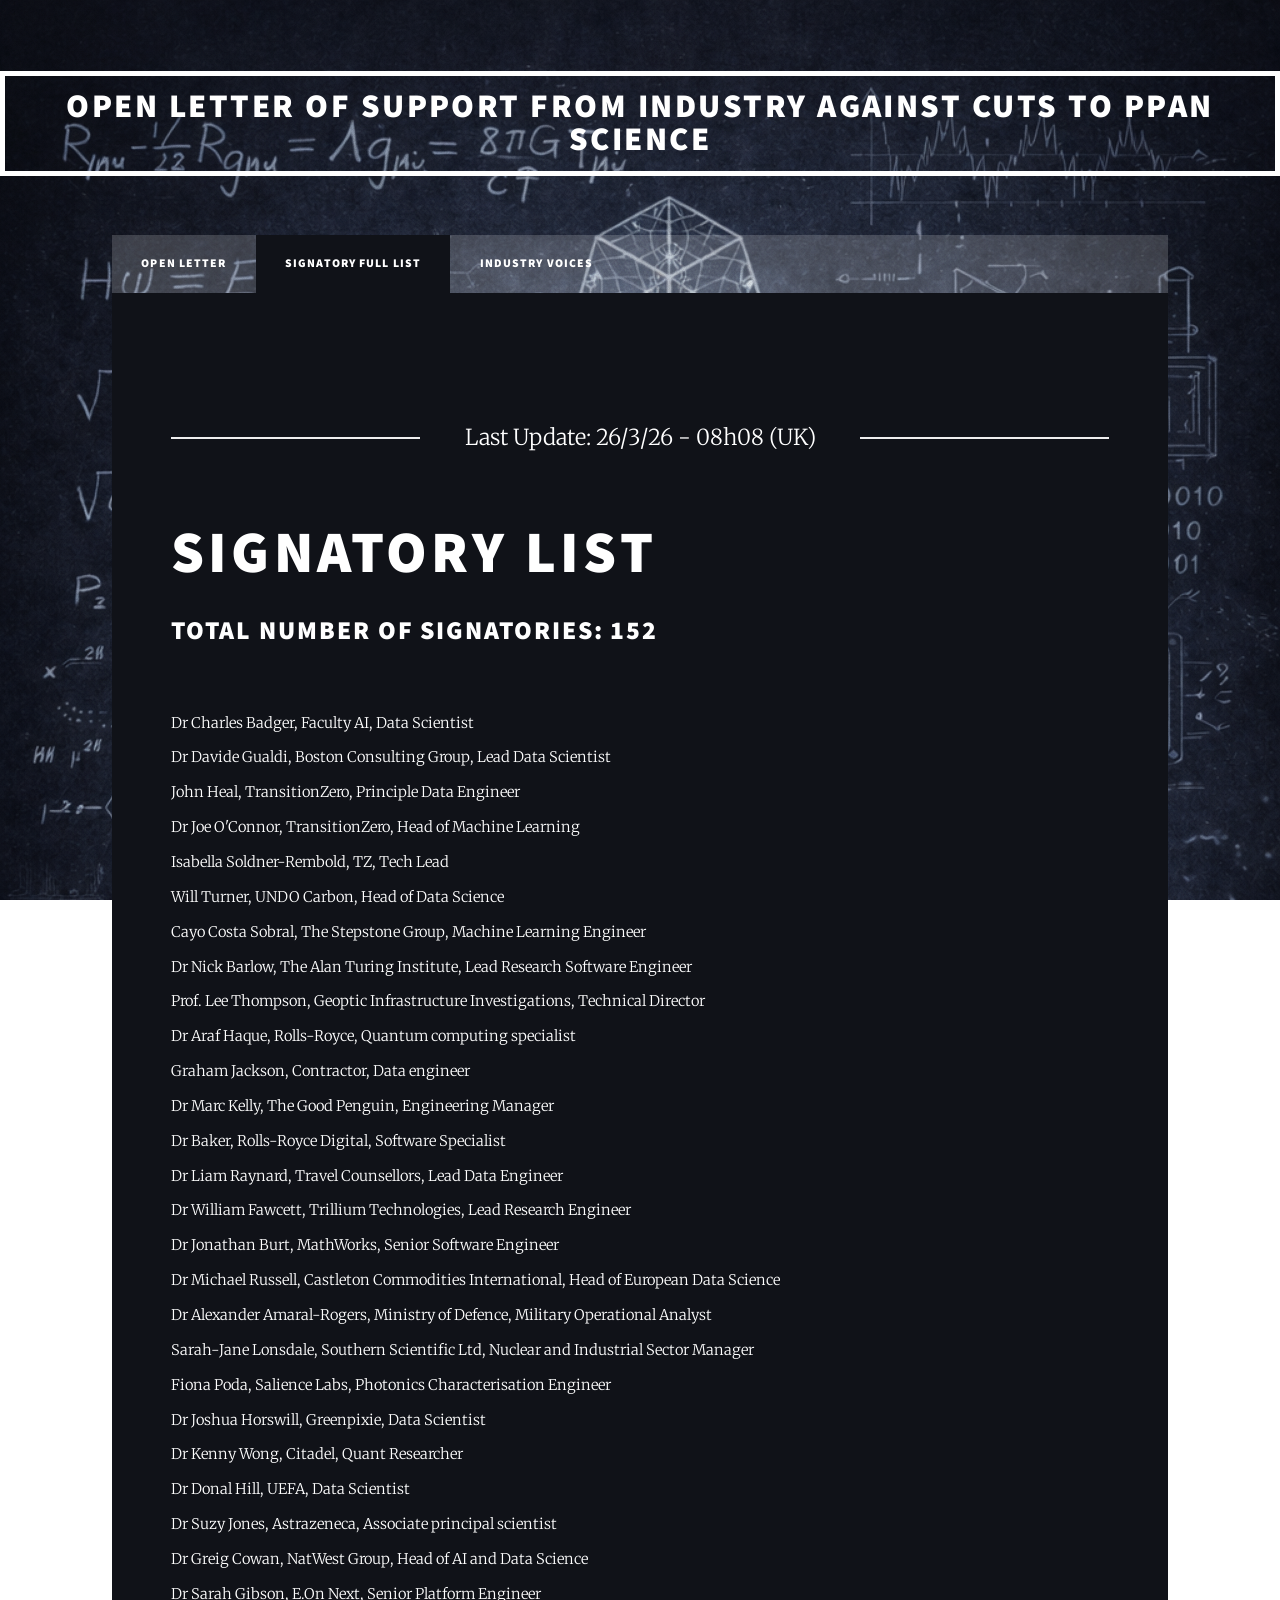
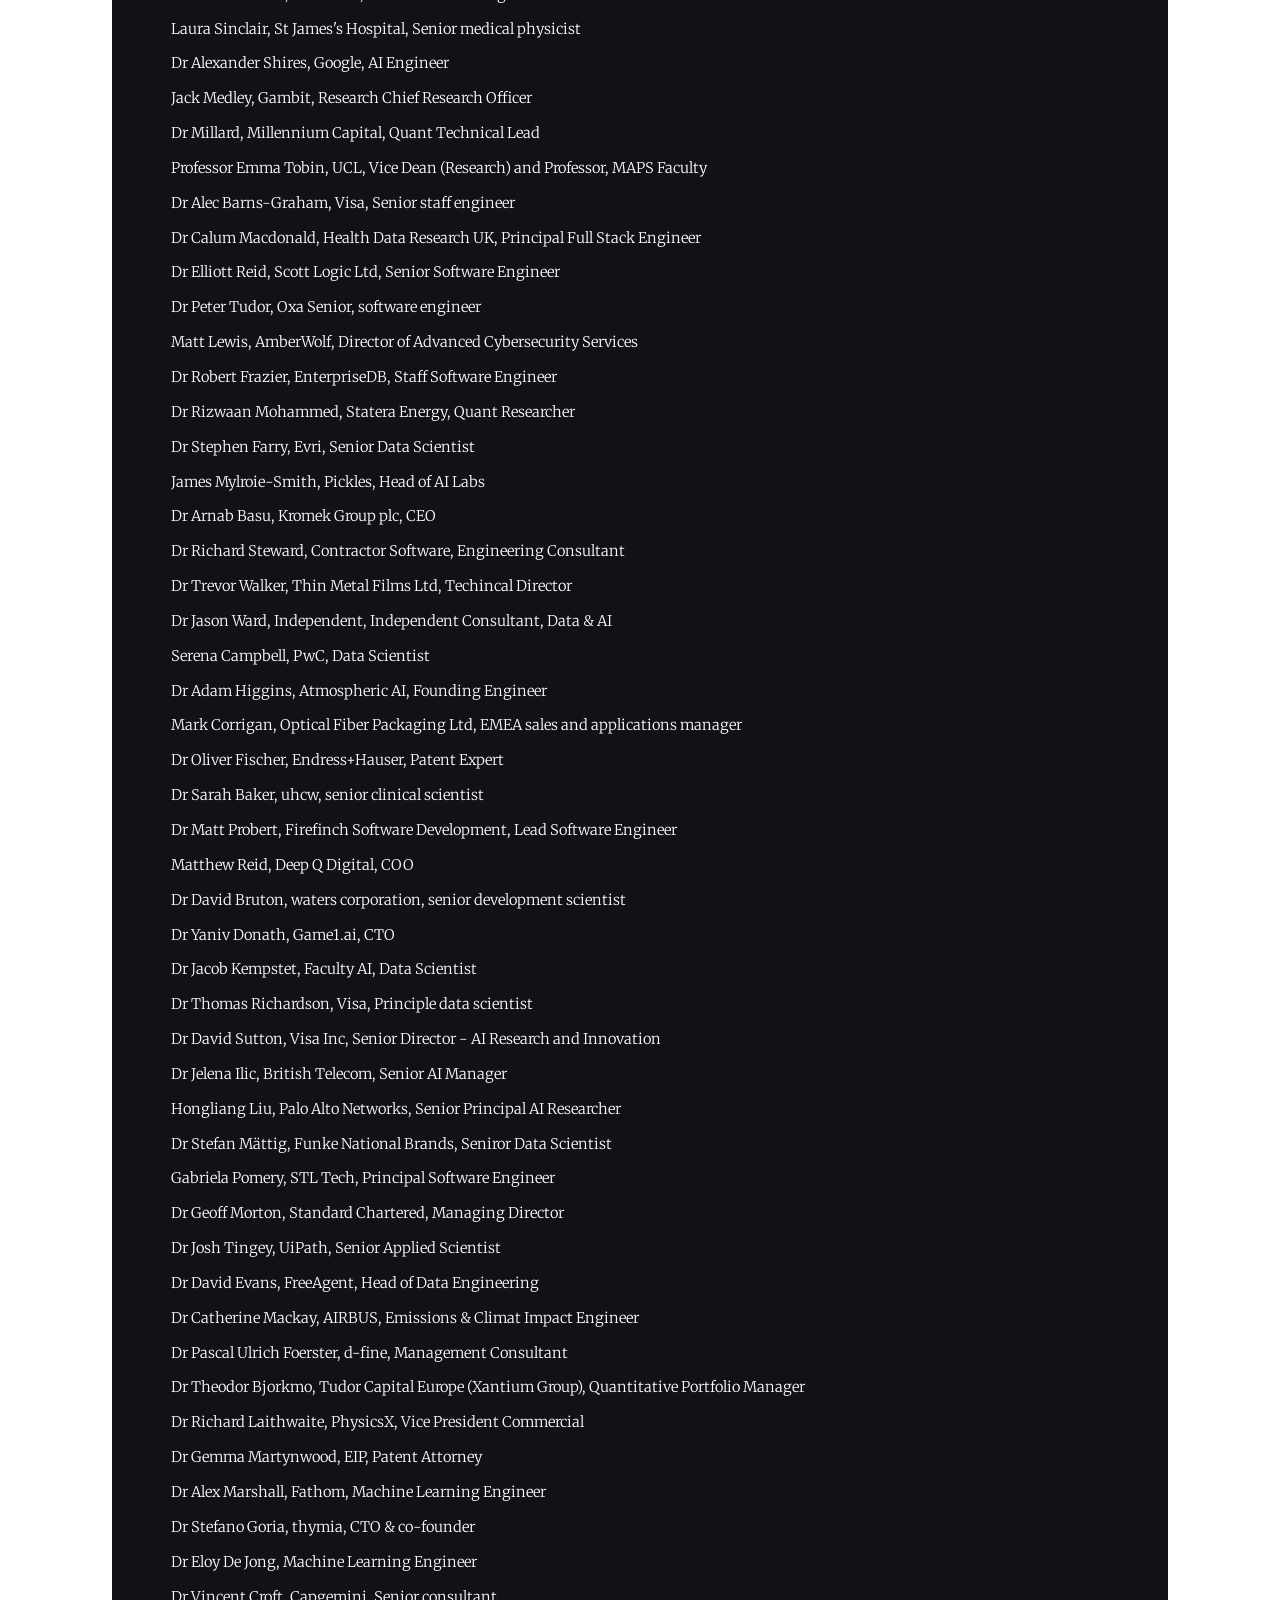
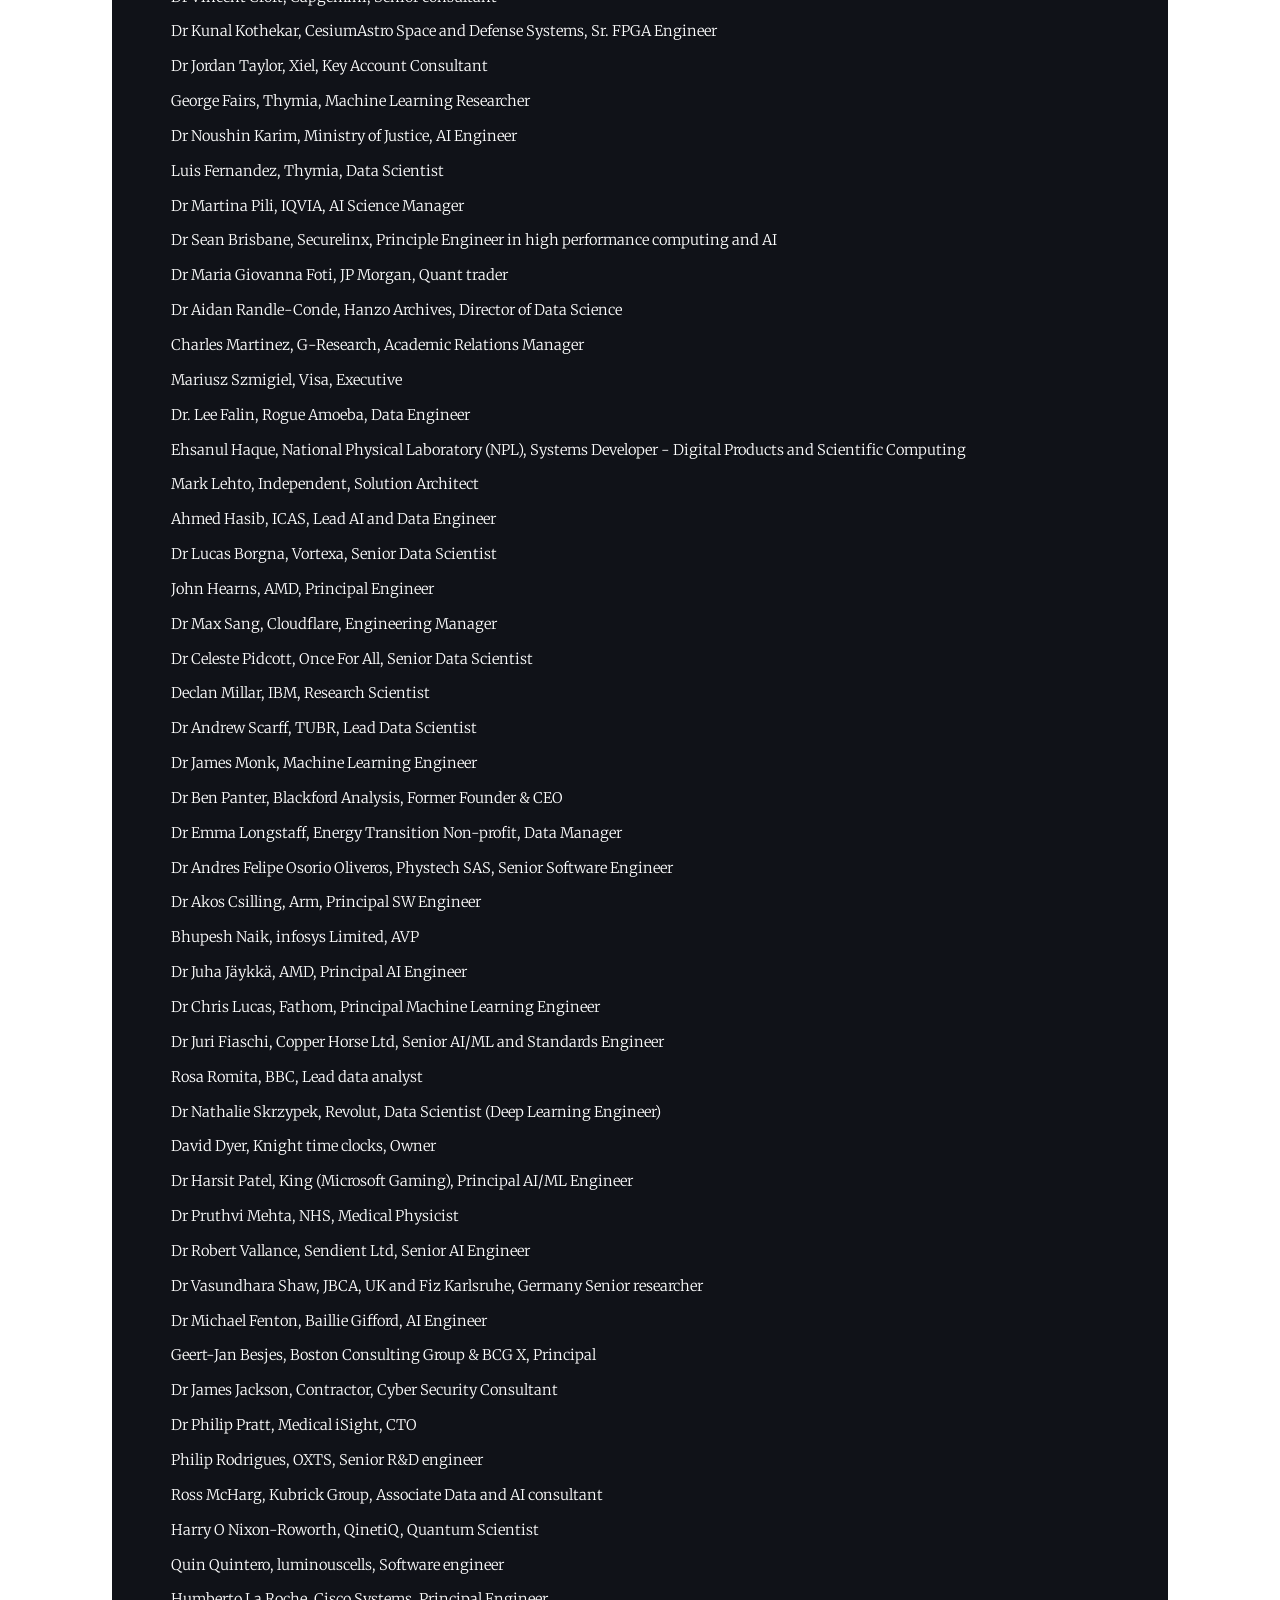
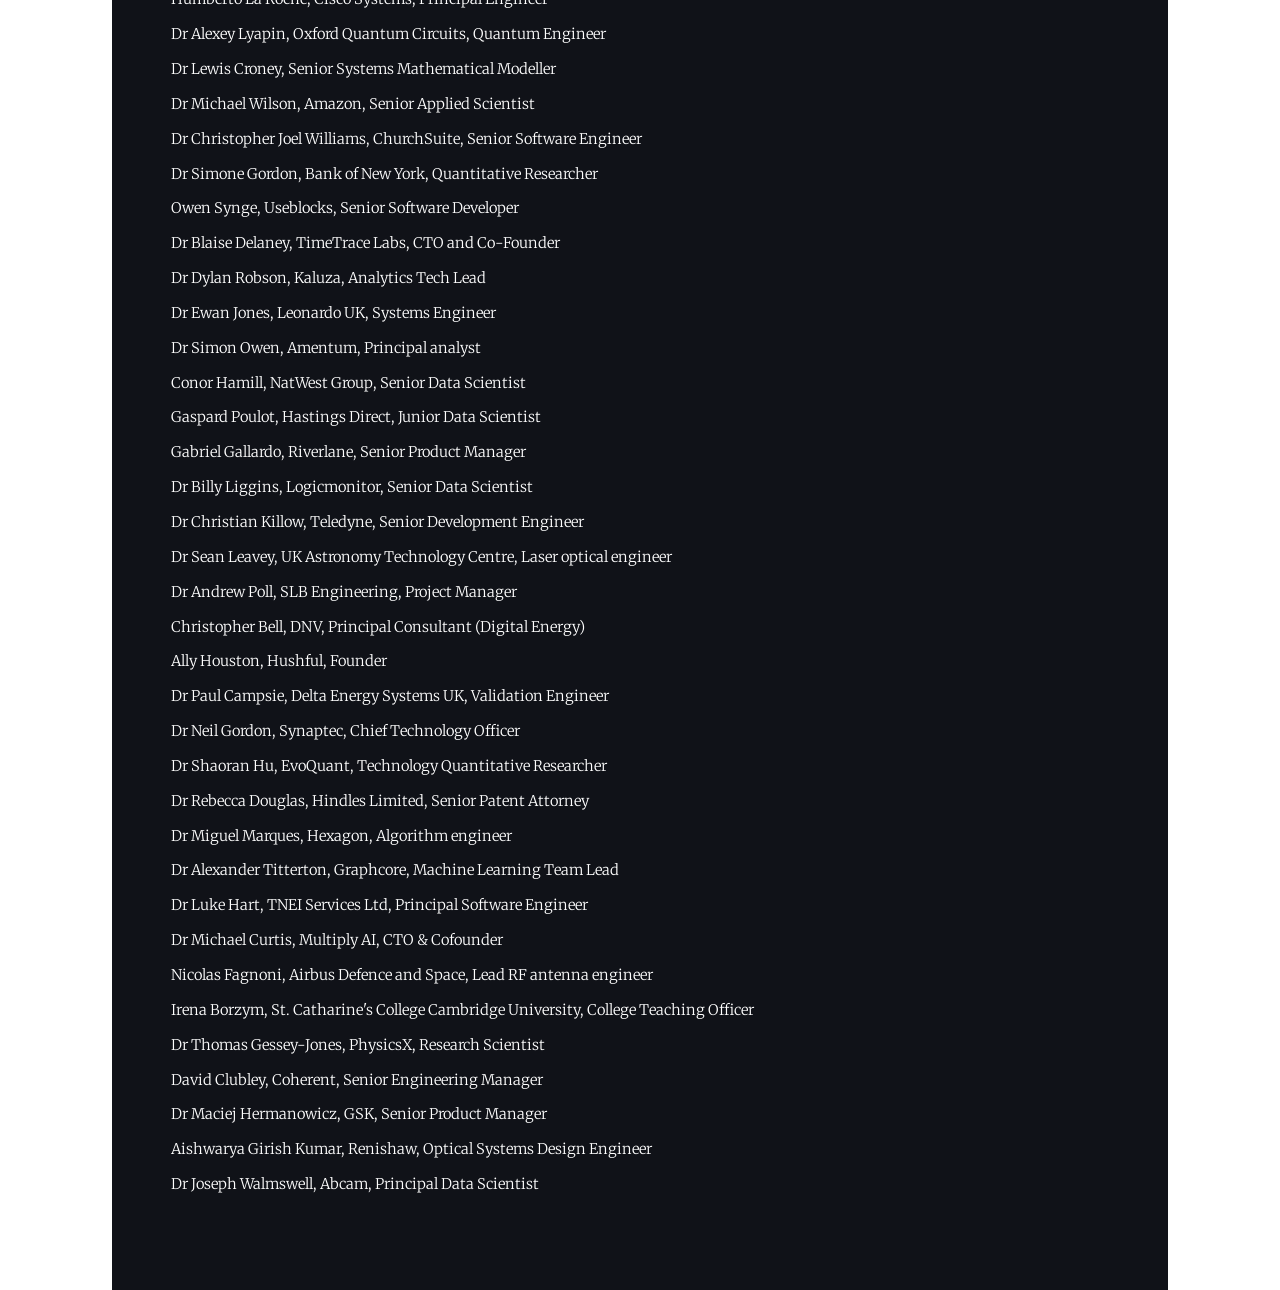
==== generic.html @ caafe2aa "Add files via upload" ====
<!DOCTYPE HTML>
<!--
	Massively by HTML5 UP
	html5up.net | @ajlkn
	Free for personal and commercial use under the CCA 3.0 license (html5up.net/license)
-->
<html>
	<head>
		<title>Open letter of support from industry against cuts to PPAN science</title>
		<meta charset="utf-8" />
		<meta name="viewport" content="width=device-width, initial-scale=1, user-scalable=no" />
		<link rel="stylesheet" href="assets/css/main.css" />
		<noscript><link rel="stylesheet" href="assets/css/noscript.css" /></noscript>
	</head>
	<body class="is-preload">

		<!-- Wrapper -->
			<div id="wrapper">

				<!-- Header -->
					<header id="header">
						<a href="index.html" class="logo">Open letter of support from industry against cuts to PPAN science</a>
						
					</header>

				<nav id="nav">
						<ul class="links">
							<li><a href="index.html">Open Letter</a></li>
							<li  class="active"><a href="generic.html">Signatory Full List</a></li>
							<li><a href="quotes.html">Industry voices</a></li>
						</ul>
						<!-- <ul class="icons">
							<li><a href="#" class="icon brands fa-twitter"><span class="label">Twitter</span></a></li>
							<li><a href="#" class="icon brands fa-facebook-f"><span class="label">Facebook</span></a></li>
							<li><a href="#" class="icon brands fa-instagram"><span class="label">Instagram</span></a></li>
							<li><a href="#" class="icon brands fa-github"><span class="label">GitHub</span></a></li>
						</ul>-->
					</nav>

				<!-- Main -->
					<div id="main">

						<!-- Post -->
							<section class="post">
								<header class="major">
									<span class="date">Last Update: 26/3/26 - 08h08 (UK)</span>
									<h1>Signatory List</h1>
								
								</header>

								<h2>Total Number of Signatories: 152</h2> 

								<p> 
									
									<br>Dr Charles	Badger,	Faculty AI,	Data Scientist 
									<br>Dr Davide 	Gualdi,	Boston Consulting Group,	Lead Data Scientist
									<br>John	Heal,	TransitionZero,	Principle Data Engineer
									<br>Dr Joe	O'Connor,	TransitionZero,	Head of Machine Learning
									<br>Isabella	Soldner-Rembold,	TZ,	Tech Lead
									<br>Will	Turner,	UNDO Carbon, 	Head of Data Science
									<br>Cayo	Costa Sobral,	The Stepstone Group, 	Machine Learning Engineer 
									<br>Dr Nick	Barlow,	The Alan Turing Institute, 	Lead Research Software Engineer 
									<br>Prof. Lee	Thompson,	Geoptic Infrastructure Investigations,	Technical Director
									<br>Dr Araf	Haque,	Rolls-Royce,	Quantum computing specialist
									<br>Graham	Jackson,	Contractor,	Data engineer
									<br>Dr Marc	Kelly,	The Good Penguin,	Engineering Manager
									<br>Dr Baker,	Rolls-Royce	Digital,	Software Specialist 
									<br>Dr Liam	Raynard,	Travel Counsellors,	Lead Data Engineer
									<br>Dr William	Fawcett,	Trillium Technologies,	Lead Research Engineer
									<br>Dr Jonathan	Burt,	MathWorks,	Senior Software Engineer 
									<br>Dr Michael	Russell,	Castleton Commodities International, 	Head of European Data Science
									<br>Dr Alexander	Amaral-Rogers,	Ministry of Defence,	Military Operational Analyst
									<br>Sarah-Jane	Lonsdale,	Southern Scientific Ltd,	Nuclear and Industrial Sector Manager 
									<br>Fiona 	Poda,	Salience Labs, 	Photonics Characterisation Engineer 
									<br>Dr Joshua	Horswill, 	Greenpixie,	Data Scientist 
									<br>Dr Kenny	Wong,	Citadel,	Quant Researcher
									<br>Dr Donal	Hill,	UEFA,	Data Scientist
									<br>Dr Suzy	Jones,	Astrazeneca,	Associate principal scientist 
									<br>Dr Greig	Cowan,	NatWest Group,	Head of AI and Data Science 
									<br>Dr Sarah	Gibson, 	E.On Next,	Senior Platform Engineer 
									<br>Laura 	Sinclair, 	St James's Hospital,	Senior medical physicist 
									<br>Dr Alexander 	Shires,	Google,	AI Engineer
									<br>Jack	Medley,	Gambit, Research	Chief Research Officer
									<br>Dr	Millard,	Millennium Capital,	Quant Technical Lead
									<br>Professor Emma	Tobin,	UCL,	Vice Dean (Research)  and Professor, MAPS Faculty
									<br>Dr Alec	Barns-Graham,	Visa,	Senior staff engineer
									<br>Dr Calum	Macdonald, 	Health Data Research UK,	Principal Full Stack Engineer 
									<br>Dr Elliott	Reid,	Scott Logic Ltd,	Senior Software Engineer 
									<br>Dr Peter	Tudor,	Oxa	Senior, software engineer 
									<br>Matt	Lewis,	AmberWolf,	Director of Advanced Cybersecurity Services
									<br>Dr Robert	Frazier,	EnterpriseDB,	Staff Software Engineer
									<br>Dr Rizwaan	Mohammed,	Statera Energy,	Quant Researcher
									<br>Dr Stephen	Farry,	Evri,	Senior Data Scientist
									<br>James	Mylroie-Smith, 	Pickles,	Head of AI Labs
									<br>Dr Arnab	Basu,	Kromek Group plc,	CEO
									<br>Dr Richard 	Steward,	Contractor	Software, Engineering Consultant 
									<br>Dr Trevor	Walker,	Thin Metal Films Ltd,	Techincal Director
									<br>Dr Jason	Ward,	Independent,	Independent Consultant, Data & AI
									<br>Serena	Campbell,	PwC,	Data Scientist
									<br>Dr Adam	Higgins,	Atmospheric AI,	Founding Engineer
									<br>Mark	Corrigan,	Optical Fiber Packaging Ltd,	EMEA sales and applications manager
									<br>Dr Oliver	Fischer,	Endress+Hauser,	Patent Expert
									<br>Dr	Sarah Baker,	uhcw,	senior clinical scientist
									<br>Dr Matt	Probert,	Firefinch Software Development,	Lead Software Engineer
									<br>Matthew	Reid,	Deep Q Digital,	COO
									<br>Dr David	Bruton,	waters corporation,	senior development scientist
									<br>Dr Yaniv	Donath,	Game1.ai,	CTO
									<br>Dr Jacob	Kempstet,	Faculty AI,	Data Scientist
									<br>Dr Thomas	Richardson, 	Visa,	Principle data scientist
									<br>Dr David 	Sutton,	Visa Inc,	Senior Director - AI Research and Innovation
									<br>Dr Jelena	Ilic,	British Telecom,	Senior AI Manager 
									<br>Hongliang	Liu,	Palo Alto Networks,	Senior Principal AI Researcher
									<br>Dr Stefan	Mättig,	Funke National Brands,	Seniror Data Scientist
									<br>Gabriela 	Pomery,	STL Tech,	Principal Software Engineer 
									<br>Dr Geoff	Morton,	Standard Chartered, 	Managing Director 
									<br>Dr Josh	Tingey,	UiPath,	Senior Applied Scientist
									<br>Dr David	Evans,	FreeAgent,	Head of Data Engineering
									<br>Dr Catherine	Mackay,	AIRBUS,	Emissions & Climat Impact Engineer
									<br>Dr Pascal Ulrich	Foerster,	d-fine,	Management Consultant
									<br>Dr Theodor	Bjorkmo,	Tudor Capital Europe (Xantium Group),	Quantitative Portfolio Manager 
									<br>Dr Richard	Laithwaite,	PhysicsX,	Vice President Commercial
									<br>Dr Gemma	Martynwood,	EIP,	Patent Attorney
									<br>Dr Alex	Marshall,	Fathom,	Machine Learning Engineer
									<br>Dr Stefano	Goria,	thymia,	CTO & co-founder
									<br>Dr Eloy	De Jong,	 	Machine Learning Engineer
									<br>Dr Vincent	Croft,	Capgemini,	Senior consultant 
									<br>Dr Kunal	Kothekar,	CesiumAstro Space and Defense Systems,	Sr. FPGA Engineer
									<br>Dr Jordan 	Taylor, 	Xiel, 	Key Account Consultant 
									<br>George	Fairs,	Thymia,	Machine Learning Researcher
									<br>Dr Noushin	Karim,	Ministry of Justice, 	AI Engineer
									<br>Luis	Fernandez,	Thymia,	Data Scientist
									<br>Dr Martina	Pili,	IQVIA,	AI Science Manager
									<br>Dr Sean	Brisbane,	Securelinx,	Principle Engineer in high performance computing and AI
									<br>Dr Maria Giovanna	Foti,	JP Morgan,	Quant trader
									<br>Dr Aidan	Randle-Conde,	Hanzo Archives,	Director of Data Science
									<br>Charles	Martinez,	G-Research,	Academic Relations Manager
									<br>Mariusz	Szmigiel,	Visa,	Executive
									<br>Dr. Lee	Falin,	Rogue Amoeba,	Data Engineer
									<br>Ehsanul	Haque,	National Physical Laboratory (NPL),	Systems Developer - Digital Products and Scientific Computing
									<br>Mark	Lehto,	Independent,	Solution Architect 
									<br>Ahmed 	Hasib,	ICAS,	Lead AI and Data Engineer 
									<br>Dr Lucas	Borgna,	Vortexa,	Senior Data Scientist 
									<br>John	Hearns,	AMD,	Principal Engineer 
									<br>Dr Max	Sang,	Cloudflare,	Engineering Manager
									<br>Dr Celeste	Pidcott,	Once For All,	Senior Data Scientist
									<br>Declan	Millar,	IBM,	Research Scientist
									<br>Dr Andrew	Scarff,	TUBR,	Lead Data Scientist
									<br>Dr James	Monk,	Machine Learning Engineer
									<br>Dr Ben	Panter,	Blackford Analysis,	Former Founder & CEO
									<br>Dr Emma	Longstaff,	Energy Transition Non-profit,	Data Manager
									<br>Dr Andres Felipe	Osorio Oliveros,	Phystech SAS,	Senior Software Engineer
									<br>Dr Akos	Csilling,	Arm,	Principal SW Engineer
									<br>Bhupesh	Naik,	infosys Limited,	AVP
									<br>Dr Juha	Jäykkä, 	AMD,	Principal AI Engineer
									<br>Dr Chris	Lucas,	Fathom,	Principal Machine Learning Engineer
									<br>Dr Juri	Fiaschi,	Copper Horse Ltd,	Senior AI/ML and Standards Engineer 
									<br>Rosa	Romita,	BBC,	Lead data analyst
									<br>Dr Nathalie	Skrzypek,	Revolut,	Data Scientist (Deep Learning Engineer)
									<br>David	Dyer,	Knight time clocks,	Owner
									<br>Dr Harsit	Patel,	King (Microsoft Gaming),	Principal AI/ML Engineer
									<br>Dr Pruthvi	Mehta,	NHS,	Medical Physicist
									<br>Dr Robert	Vallance,	Sendient Ltd,	Senior AI Engineer
									<br>Dr Vasundhara 	Shaw,	JBCA, UK and Fiz Karlsruhe, Germany	Senior researcher 
									<br>Dr Michael	Fenton,	Baillie Gifford,	AI Engineer
									<br>Geert-Jan	Besjes,	Boston Consulting Group & BCG X,	Principal
									<br>Dr James	Jackson,	Contractor,	Cyber Security Consultant
									<br>Dr Philip	Pratt,	Medical iSight,	CTO
									<br>Philip	Rodrigues,	OXTS,	Senior R&D engineer
									<br>Ross	McHarg,	Kubrick Group,	Associate Data and AI consultant
									<br>Harry	O Nixon-Roworth,	QinetiQ,	Quantum Scientist 
									<br>Quin	Quintero,	luminouscells, 	Software engineer
									<br>Humberto	La Roche,	Cisco Systems,	Principal Engineer
									<br>Dr Alexey	Lyapin,	Oxford Quantum Circuits,	Quantum Engineer
									<br>Dr Lewis	Croney,	Senior Systems Mathematical Modeller
									<br>Dr Michael	Wilson,	Amazon,	Senior Applied Scientist
									<br>Dr Christopher Joel	Williams,	ChurchSuite,	Senior Software Engineer
									<br>Dr Simone	Gordon,	Bank of New York,	Quantitative Researcher
									<br>Owen	Synge,	Useblocks,	Senior Software Developer 
									<br>Dr Blaise 	Delaney,	TimeTrace Labs,	CTO and Co-Founder
									<br>Dr Dylan 	Robson,	Kaluza,	Analytics Tech Lead
									<br>Dr Ewan	Jones,	Leonardo UK,	Systems Engineer
									<br>Dr Simon	Owen,	Amentum,	Principal analyst
									<br>Conor	Hamill,	NatWest Group,	Senior Data Scientist
									<br>Gaspard	Poulot,	Hastings Direct,	Junior Data Scientist
									<br>Gabriel	Gallardo,	Riverlane,	Senior Product Manager
									<br>Dr Billy	Liggins, 	Logicmonitor, 	Senior Data Scientist 
									<br>Dr Christian	Killow,	Teledyne,	Senior Development Engineer
									<br>Dr Sean	Leavey,	UK Astronomy Technology Centre,	Laser optical engineer
									<br>Dr Andrew 	Poll,	SLB	Engineering, Project Manager
									<br>Christopher	Bell,	DNV,	Principal Consultant (Digital Energy)
									<br>Ally	Houston,	Hushful,	Founder
									<br>Dr Paul	Campsie,	Delta Energy Systems UK,	Validation Engineer
									<br>Dr Neil	Gordon,	Synaptec,	Chief Technology Officer
									<br>Dr Shaoran	Hu,	EvoQuant, Technology	Quantitative Researcher
									<br>Dr Rebecca	Douglas,	Hindles Limited,	Senior Patent Attorney
									<br>Dr Miguel 	Marques, 	Hexagon,	Algorithm engineer 
									<br>Dr Alexander	Titterton,	Graphcore,	Machine Learning Team Lead
									<br>Dr Luke	Hart,	TNEI Services Ltd,	Principal Software Engineer
									<br>Dr Michael	Curtis,	Multiply AI,	CTO & Cofounder
									<br>Nicolas	Fagnoni,	Airbus Defence and Space,	Lead RF antenna engineer
									<br>Irena	Borzym,	St. Catharine's College Cambridge University,	College Teaching Officer
									<br>Dr Thomas	Gessey-Jones,	PhysicsX,	Research Scientist 
									<br>David	Clubley,	Coherent,	Senior Engineering Manager
									<br>Dr Maciej	Hermanowicz,	GSK,	Senior Product Manager
									<br>Aishwarya	Girish Kumar,	Renishaw,	Optical Systems Design Engineer
									<br>Dr Joseph	Walmswell,	Abcam,	Principal Data Scientist
								
								</p>
								 <!-- 56 -->

								
							
							</section>

					</div>

				<!-- Footer -->
					<footer id="footer">
						
						
					</footer>

				

			</div>

		<!-- Scripts -->
			<script src="assets/js/jquery.min.js"></script>
			<script src="assets/js/jquery.scrollex.min.js"></script>
			<script src="assets/js/jquery.scrolly.min.js"></script>
			<script src="assets/js/browser.min.js"></script>
			<script src="assets/js/breakpoints.min.js"></script>
			<script src="assets/js/util.js"></script>
			<script src="assets/js/main.js"></script>

	</body>
</html>
---- assets/css/main.css ----
@import url(fontawesome-all.min.css);
@import url("https://fonts.googleapis.com/css?family=Merriweather:300,700,300italic,700italic|Source+Sans+Pro:900");

/*
	Massively by HTML5 UP
	html5up.net | @ajlkn
	Free for personal and commercial use under the CCA 3.0 license (html5up.net/license)
*/
/* .counter {
  font-size: 2rem;
  font-weight: 700;
  margin: 1rem 0;
} */
.led-counter {
  font-family: 'Arial', monospace;
  font-size: 2rem;
  color: #ffffff;
  background: #0b0f1a;
  padding: 0em 0.7em 0em 0.7em;
  border-radius: 16px;
  letter-spacing: 0.1em;
  box-shadow: inset 0 0 15px rgba(56, 189, 23, 0.397);
  text-align: center;
  display: inline-flex;   /* instead of flex */
  gap: 1.6rem;
}

html, body, div, span, applet, object,
iframe, h1, h2, h3, h4, h5, h6, p, blockquote,
pre, a, abbr, acronym, address, big, cite,
code, del, dfn, em, img, ins, kbd, q, s, samp,
small, strike, strong, sub, sup, tt, var, b,
u, i, center, dl, dt, dd, ol, ul, li, fieldset,
form, label, legend, table, caption, tbody,
tfoot, thead, tr, th, td, article, aside,
canvas, details, embed, figure, figcaption,
footer, header, hgroup, menu, nav, output, ruby,
section, summary, time, mark, audio, video {
	margin: 0;
	padding: 0;
	border: 0;
	font-size: 100%;
	font: inherit;
	vertical-align: baseline;}

article, aside, details, figcaption, figure,
footer, header, hgroup, menu, nav, section {
	display: block;}

body {
	line-height: 1;
}

ol, ul {
	list-style: none;
}

blockquote, q {
	quotes: none;
}

	blockquote:before, blockquote:after, q:before, q:after {
		content: '';
		content: none;
	}

table {
	border-collapse: collapse;
	border-spacing: 0;
}

body {
	-webkit-text-size-adjust: none;
}

mark {
	background-color: transparent;
	color: inherit;
}

input::-moz-focus-inner {
	border: 0;
	padding: 0;
}

input, select, textarea {
	-moz-appearance: none;
	-webkit-appearance: none;
	-ms-appearance: none;
	appearance: none;
}

/* Basic */

	@-ms-viewport {
		width: device-width;
	}

	body {
		-ms-overflow-style: scrollbar;
	}

	@media screen and (max-width: 480px) {

		html, body {
			min-width: 320px;
		}

	}

	html {
		box-sizing: border-box;
	}

	*, *:before, *:after {
		box-sizing: inherit;
	}

	body {
		background-color: hwb(0 100% 0%);
	}

		body.is-preload *, body.is-preload *:before, body.is-preload *:after {
			-moz-animation: none !important;
			-webkit-animation: none !important;
			-ms-animation: none !important;
			animation: none !important;
			-moz-transition: none !important;
			-webkit-transition: none !important;
			-ms-transition: none !important;
			transition: none !important;
		}

/* Type */

	html {
		font-size: 16pt;
	}

		@media screen and (max-width: 1680px) {

			html {
				font-size: 12pt;
			}

		}

		@media screen and (max-width: 1280px) {

			html {
				font-size: 11pt;
			}

		}

		@media screen and (max-width: 360px) {

			html {
				font-size: 10pt;
			}

		}

	body {
		color: #ffffff;  
	}

	body, input, select, textarea {
		font-family: "Merriweather", Georgia, serif;
		font-weight: 300;
		font-size: 1rem;
		line-height: 2.375;
	}

	a {
		-moz-transition: color 0.2s ease-in-out, background-color 0.2s ease-in-out, border-color 0.2s ease-in-out, box-shadow 0.2s ease-in-out;
		-webkit-transition: color 0.2s ease-in-out, background-color 0.2s ease-in-out, border-color 0.2s ease-in-out, box-shadow 0.2s ease-in-out;
		-ms-transition: color 0.2s ease-in-out, background-color 0.2s ease-in-out, border-color 0.2s ease-in-out, box-shadow 0.2s ease-in-out;
		transition: color 0.2s ease-in-out, background-color 0.2s ease-in-out, border-color 0.2s ease-in-out, box-shadow 0.2s ease-in-out;
		border-bottom: dotted 1px;
		text-decoration: none;
	}

		a:hover {
			border-bottom-color: transparent;
		}

	strong, b {
		font-weight: 600;
	}

	em, i {
		/*font-style: italic;*/
	}

	p {
		text-align: justify;
		margin: 0 0 2rem 0;
	}

	h1, h2, h3, h4, h5, h6 {
		font-family: "Source Sans Pro", Helvetica, sans-serif;
		font-weight: 900;
		line-height: 1.5;
		letter-spacing: 0.075em;
		text-transform: uppercase;
		margin: 0 0 1rem 0;
	}

		h1 a, h2 a, h3 a, h4 a, h5 a, h6 a {
			border-bottom: 0;
			color: inherit;
			text-decoration: none;
		}

	h1 {
		font-size: 4rem;
		line-height: 1.1;
		margin: 0 0 2rem 0;
	}

	h2 {
		font-size: 1.75rem;
		line-height: 1.3;
		margin: 0 0 1.5rem 0;
	}

	h3 {
		font-size: 1.25rem;
		margin: 0 0 1.5rem 0;
	}

	h4 {
		font-size: 1rem;
	}

	h5 {
		font-size: 0.9rem;
	}

	h6 {
		font-size: 0.8rem;
	}

	sub {
		font-size: 0.8rem;
		position: relative;
		top: 0.5rem;
	}

	sup {
		font-size: 0.8rem;
		position: relative;
		top: -0.5rem;
	}

	blockquote {
		border-left: solid 4px;
		font-style: italic;
		margin: 0 0 2rem 0;
		padding: 0.5rem 0 0.5rem 2rem;
	}

	code {
		border: solid 2px;
		font-family: "Courier New", monospace;
		font-size: 0.9rem;
		margin: 0 0.25rem;
		padding: 0.25rem 0.65rem;
	}

	pre {
		-webkit-overflow-scrolling: touch;
		font-family: "Courier New", monospace;
		font-size: 0.9rem;
		margin: 0 0 2rem 0;
	}

		pre code {
			display: block;
			line-height: 1.75;
			padding: 1rem 1.5rem;
			overflow-x: auto;
		}

	hr {
		border: 0;
		border-bottom: solid 2px;
		margin: 3rem 0;
	}

		hr.major {
			margin: 5rem 0;
			text-align: left;
		}

	.align-left {
		text-align: left;
	}

	.align-center {
		text-align: center;
	}

	.align-right {
		text-align: right;
	}

	input, select, textarea {
		color: #ffffff;
	}

	a {
		color: #2b3056;
		border-bottom-color: rgb(255, 255, 255);
	}

		a:hover {
			border-bottom-color: transparent;
			color: rgb(31, 90, 16) !important;
		}

	strong, b {
		color: #ffffff;
	}

	h1, h2, h3, h4, h5, h6 {
		color: #ffffff;
	}

	blockquote {
		border-left-color: #eeeeee;
	}

	code {
		background: rgba(220, 220, 220, 0.25);
		border-color: #eeeeee;
	}

	hr {
		border-bottom-color: #eeeeee;
	}

/* Row */

	.row {
		display: flex;
		flex-wrap: wrap;
		box-sizing: border-box;
		align-items: stretch;
	}

		.row > * {
			box-sizing: border-box;
		}

		.row.gtr-uniform > * > :last-child {
			margin-bottom: 0;
		}

		.row.aln-left {
			justify-content: flex-start;
		}

		.row.aln-center {
			justify-content: center;
		}

		.row.aln-right {
			justify-content: flex-end;
		}

		.row.aln-top {
			align-items: flex-start;
		}

		.row.aln-middle {
			align-items: center;
		}

		.row.aln-bottom {
			align-items: flex-end;
		}

		.row > .imp {
			order: -1;
		}

		.row > .col-1 {
			width: 8.33333%;
		}

		.row > .off-1 {
			margin-left: 8.33333%;
		}

		.row > .col-2 {
			width: 16.66667%;
		}

		.row > .off-2 {
			margin-left: 16.66667%;
		}

		.row > .col-3 {
			width: 25%;
		}

		.row > .off-3 {
			margin-left: 25%;
		}

		.row > .col-4 {
			width: 33.33333%;
		}

		.row > .off-4 {
			margin-left: 33.33333%;
		}

		.row > .col-5 {
			width: 41.66667%;
		}

		.row > .off-5 {
			margin-left: 41.66667%;
		}

		.row > .col-6 {
			width: 50%;
		}

		.row > .off-6 {
			margin-left: 50%;
		}

		.row > .col-7 {
			width: 58.33333%;
		}

		.row > .off-7 {
			margin-left: 58.33333%;
		}

		.row > .col-8 {
			width: 66.66667%;
		}

		.row > .off-8 {
			margin-left: 66.66667%;
		}

		.row > .col-9 {
			width: 75%;
		}

		.row > .off-9 {
			margin-left: 75%;
		}

		.row > .col-10 {
			width: 83.33333%;
		}

		.row > .off-10 {
			margin-left: 83.33333%;
		}

		.row > .col-11 {
			width: 91.66667%;
		}

		.row > .off-11 {
			margin-left: 91.66667%;
		}

		.row > .col-12 {
			width: 100%;
		}

		.row > .off-12 {
			margin-left: 100%;
		}

		.row.gtr-0 {
			margin-top: 0;
			margin-left: 0rem;
		}

			.row.gtr-0 > * {
				padding: 0 0 0 0rem;
			}

			.row.gtr-0.gtr-uniform {
				margin-top: 0rem;
			}

				.row.gtr-0.gtr-uniform > * {
					padding-top: 0rem;
				}

		.row.gtr-25 {
			margin-top: 0;
			margin-left: -0.375rem;
		}

			.row.gtr-25 > * {
				padding: 0 0 0 0.375rem;
			}

			.row.gtr-25.gtr-uniform {
				margin-top: -0.375rem;
			}

				.row.gtr-25.gtr-uniform > * {
					padding-top: 0.375rem;
				}

		.row.gtr-50 {
			margin-top: 0;
			margin-left: -0.75rem;
		}

			.row.gtr-50 > * {
				padding: 0 0 0 0.75rem;
			}

			.row.gtr-50.gtr-uniform {
				margin-top: -0.75rem;
			}

				.row.gtr-50.gtr-uniform > * {
					padding-top: 0.75rem;
				}

		.row {
			margin-top: 0;
			margin-left: -1.5rem;
		}

			.row > * {
				padding: 0 0 0 1.5rem;
			}

			.row.gtr-uniform {
				margin-top: -1.5rem;
			}

				.row.gtr-uniform > * {
					padding-top: 1.5rem;
				}

		.row.gtr-150 {
			margin-top: 0;
			margin-left: -2.25rem;
		}

			.row.gtr-150 > * {
				padding: 0 0 0 2.25rem;
			}

			.row.gtr-150.gtr-uniform {
				margin-top: -2.25rem;
			}

				.row.gtr-150.gtr-uniform > * {
					padding-top: 2.25rem;
				}

		.row.gtr-200 {
			margin-top: 0;
			margin-left: -3rem;
		}

			.row.gtr-200 > * {
				padding: 0 0 0 3rem;
			}

			.row.gtr-200.gtr-uniform {
				margin-top: -3rem;
			}

				.row.gtr-200.gtr-uniform > * {
					padding-top: 3rem;
				}

		@media screen and (max-width: 1680px) {

			.row {
				display: flex;
				flex-wrap: wrap;
				box-sizing: border-box;
				align-items: stretch;
			}

				.row > * {
					box-sizing: border-box;
				}

				.row.gtr-uniform > * > :last-child {
					margin-bottom: 0;
				}

				.row.aln-left {
					justify-content: flex-start;
				}

				.row.aln-center {
					justify-content: center;
				}

				.row.aln-right {
					justify-content: flex-end;
				}

				.row.aln-top {
					align-items: flex-start;
				}

				.row.aln-middle {
					align-items: center;
				}

				.row.aln-bottom {
					align-items: flex-end;
				}

				.row > .imp-xlarge {
					order: -1;
				}

				.row > .col-1-xlarge {
					width: 8.33333%;
				}

				.row > .off-1-xlarge {
					margin-left: 8.33333%;
				}

				.row > .col-2-xlarge {
					width: 16.66667%;
				}

				.row > .off-2-xlarge {
					margin-left: 16.66667%;
				}

				.row > .col-3-xlarge {
					width: 25%;
				}

				.row > .off-3-xlarge {
					margin-left: 25%;
				}

				.row > .col-4-xlarge {
					width: 33.33333%;
				}

				.row > .off-4-xlarge {
					margin-left: 33.33333%;
				}

				.row > .col-5-xlarge {
					width: 41.66667%;
				}

				.row > .off-5-xlarge {
					margin-left: 41.66667%;
				}

				.row > .col-6-xlarge {
					width: 50%;
				}

				.row > .off-6-xlarge {
					margin-left: 50%;
				}

				.row > .col-7-xlarge {
					width: 58.33333%;
				}

				.row > .off-7-xlarge {
					margin-left: 58.33333%;
				}

				.row > .col-8-xlarge {
					width: 66.66667%;
				}

				.row > .off-8-xlarge {
					margin-left: 66.66667%;
				}

				.row > .col-9-xlarge {
					width: 75%;
				}

				.row > .off-9-xlarge {
					margin-left: 75%;
				}

				.row > .col-10-xlarge {
					width: 83.33333%;
				}

				.row > .off-10-xlarge {
					margin-left: 83.33333%;
				}

				.row > .col-11-xlarge {
					width: 91.66667%;
				}

				.row > .off-11-xlarge {
					margin-left: 91.66667%;
				}

				.row > .col-12-xlarge {
					width: 100%;
				}

				.row > .off-12-xlarge {
					margin-left: 100%;
				}

				.row.gtr-0 {
					margin-top: 0;
					margin-left: 0rem;
				}

					.row.gtr-0 > * {
						padding: 0 0 0 0rem;
					}

					.row.gtr-0.gtr-uniform {
						margin-top: 0rem;
					}

						.row.gtr-0.gtr-uniform > * {
							padding-top: 0rem;
						}

				.row.gtr-25 {
					margin-top: 0;
					margin-left: -0.375rem;
				}

					.row.gtr-25 > * {
						padding: 0 0 0 0.375rem;
					}

					.row.gtr-25.gtr-uniform {
						margin-top: -0.375rem;
					}

						.row.gtr-25.gtr-uniform > * {
							padding-top: 0.375rem;
						}

				.row.gtr-50 {
					margin-top: 0;
					margin-left: -0.75rem;
				}

					.row.gtr-50 > * {
						padding: 0 0 0 0.75rem;
					}

					.row.gtr-50.gtr-uniform {
						margin-top: -0.75rem;
					}

						.row.gtr-50.gtr-uniform > * {
							padding-top: 0.75rem;
						}

				.row {
					margin-top: 0;
					margin-left: -1.5rem;
				}

					.row > * {
						padding: 0 0 0 1.5rem;
					}

					.row.gtr-uniform {
						margin-top: -1.5rem;
					}

						.row.gtr-uniform > * {
							padding-top: 1.5rem;
						}

				.row.gtr-150 {
					margin-top: 0;
					margin-left: -2.25rem;
				}

					.row.gtr-150 > * {
						padding: 0 0 0 2.25rem;
					}

					.row.gtr-150.gtr-uniform {
						margin-top: -2.25rem;
					}

						.row.gtr-150.gtr-uniform > * {
							padding-top: 2.25rem;
						}

				.row.gtr-200 {
					margin-top: 0;
					margin-left: -3rem;
				}

					.row.gtr-200 > * {
						padding: 0 0 0 3rem;
					}

					.row.gtr-200.gtr-uniform {
						margin-top: -3rem;
					}

						.row.gtr-200.gtr-uniform > * {
							padding-top: 3rem;
						}

		}

		@media screen and (max-width: 1280px) {

			.row {
				display: flex;
				flex-wrap: wrap;
				box-sizing: border-box;
				align-items: stretch;
			}

				.row > * {
					box-sizing: border-box;
				}

				.row.gtr-uniform > * > :last-child {
					margin-bottom: 0;
				}

				.row.aln-left {
					justify-content: flex-start;
				}

				.row.aln-center {
					justify-content: center;
				}

				.row.aln-right {
					justify-content: flex-end;
				}

				.row.aln-top {
					align-items: flex-start;
				}

				.row.aln-middle {
					align-items: center;
				}

				.row.aln-bottom {
					align-items: flex-end;
				}

				.row > .imp-large {
					order: -1;
				}

				.row > .col-1-large {
					width: 8.33333%;
				}

				.row > .off-1-large {
					margin-left: 8.33333%;
				}

				.row > .col-2-large {
					width: 16.66667%;
				}

				.row > .off-2-large {
					margin-left: 16.66667%;
				}

				.row > .col-3-large {
					width: 25%;
				}

				.row > .off-3-large {
					margin-left: 25%;
				}

				.row > .col-4-large {
					width: 33.33333%;
				}

				.row > .off-4-large {
					margin-left: 33.33333%;
				}

				.row > .col-5-large {
					width: 41.66667%;
				}

				.row > .off-5-large {
					margin-left: 41.66667%;
				}

				.row > .col-6-large {
					width: 50%;
				}

				.row > .off-6-large {
					margin-left: 50%;
				}

				.row > .col-7-large {
					width: 58.33333%;
				}

				.row > .off-7-large {
					margin-left: 58.33333%;
				}

				.row > .col-8-large {
					width: 66.66667%;
				}

				.row > .off-8-large {
					margin-left: 66.66667%;
				}

				.row > .col-9-large {
					width: 75%;
				}

				.row > .off-9-large {
					margin-left: 75%;
				}

				.row > .col-10-large {
					width: 83.33333%;
				}

				.row > .off-10-large {
					margin-left: 83.33333%;
				}

				.row > .col-11-large {
					width: 91.66667%;
				}

				.row > .off-11-large {
					margin-left: 91.66667%;
				}

				.row > .col-12-large {
					width: 100%;
				}

				.row > .off-12-large {
					margin-left: 100%;
				}

				.row.gtr-0 {
					margin-top: 0;
					margin-left: 0rem;
				}

					.row.gtr-0 > * {
						padding: 0 0 0 0rem;
					}

					.row.gtr-0.gtr-uniform {
						margin-top: 0rem;
					}

						.row.gtr-0.gtr-uniform > * {
							padding-top: 0rem;
						}

				.row.gtr-25 {
					margin-top: 0;
					margin-left: -0.375rem;
				}

					.row.gtr-25 > * {
						padding: 0 0 0 0.375rem;
					}

					.row.gtr-25.gtr-uniform {
						margin-top: -0.375rem;
					}

						.row.gtr-25.gtr-uniform > * {
							padding-top: 0.375rem;
						}

				.row.gtr-50 {
					margin-top: 0;
					margin-left: -0.75rem;
				}

					.row.gtr-50 > * {
						padding: 0 0 0 0.75rem;
					}

					.row.gtr-50.gtr-uniform {
						margin-top: -0.75rem;
					}

						.row.gtr-50.gtr-uniform > * {
							padding-top: 0.75rem;
						}

				.row {
					margin-top: 0;
					margin-left: -1.5rem;
				}

					.row > * {
						padding: 0 0 0 1.5rem;
					}

					.row.gtr-uniform {
						margin-top: -1.5rem;
					}

						.row.gtr-uniform > * {
							padding-top: 1.5rem;
						}

				.row.gtr-150 {
					margin-top: 0;
					margin-left: -2.25rem;
				}

					.row.gtr-150 > * {
						padding: 0 0 0 2.25rem;
					}

					.row.gtr-150.gtr-uniform {
						margin-top: -2.25rem;
					}

						.row.gtr-150.gtr-uniform > * {
							padding-top: 2.25rem;
						}

				.row.gtr-200 {
					margin-top: 0;
					margin-left: -3rem;
				}

					.row.gtr-200 > * {
						padding: 0 0 0 3rem;
					}

					.row.gtr-200.gtr-uniform {
						margin-top: -3rem;
					}

						.row.gtr-200.gtr-uniform > * {
							padding-top: 3rem;
						}

		}

		@media screen and (max-width: 980px) {

			.row {
				display: flex;
				flex-wrap: wrap;
				box-sizing: border-box;
				align-items: stretch;
			}

				.row > * {
					box-sizing: border-box;
				}

				.row.gtr-uniform > * > :last-child {
					margin-bottom: 0;
				}

				.row.aln-left {
					justify-content: flex-start;
				}

				.row.aln-center {
					justify-content: center;
				}

				.row.aln-right {
					justify-content: flex-end;
				}

				.row.aln-top {
					align-items: flex-start;
				}

				.row.aln-middle {
					align-items: center;
				}

				.row.aln-bottom {
					align-items: flex-end;
				}

				.row > .imp-medium {
					order: -1;
				}

				.row > .col-1-medium {
					width: 8.33333%;
				}

				.row > .off-1-medium {
					margin-left: 8.33333%;
				}

				.row > .col-2-medium {
					width: 16.66667%;
				}

				.row > .off-2-medium {
					margin-left: 16.66667%;
				}

				.row > .col-3-medium {
					width: 25%;
				}

				.row > .off-3-medium {
					margin-left: 25%;
				}

				.row > .col-4-medium {
					width: 33.33333%;
				}

				.row > .off-4-medium {
					margin-left: 33.33333%;
				}

				.row > .col-5-medium {
					width: 41.66667%;
				}

				.row > .off-5-medium {
					margin-left: 41.66667%;
				}

				.row > .col-6-medium {
					width: 50%;
				}

				.row > .off-6-medium {
					margin-left: 50%;
				}

				.row > .col-7-medium {
					width: 58.33333%;
				}

				.row > .off-7-medium {
					margin-left: 58.33333%;
				}

				.row > .col-8-medium {
					width: 66.66667%;
				}

				.row > .off-8-medium {
					margin-left: 66.66667%;
				}

				.row > .col-9-medium {
					width: 75%;
				}

				.row > .off-9-medium {
					margin-left: 75%;
				}

				.row > .col-10-medium {
					width: 83.33333%;
				}

				.row > .off-10-medium {
					margin-left: 83.33333%;
				}

				.row > .col-11-medium {
					width: 91.66667%;
				}

				.row > .off-11-medium {
					margin-left: 91.66667%;
				}

				.row > .col-12-medium {
					width: 100%;
				}

				.row > .off-12-medium {
					margin-left: 100%;
				}

				.row.gtr-0 {
					margin-top: 0;
					margin-left: 0rem;
				}

					.row.gtr-0 > * {
						padding: 0 0 0 0rem;
					}

					.row.gtr-0.gtr-uniform {
						margin-top: 0rem;
					}

						.row.gtr-0.gtr-uniform > * {
							padding-top: 0rem;
						}

				.row.gtr-25 {
					margin-top: 0;
					margin-left: -0.375rem;
				}

					.row.gtr-25 > * {
						padding: 0 0 0 0.375rem;
					}

					.row.gtr-25.gtr-uniform {
						margin-top: -0.375rem;
					}

						.row.gtr-25.gtr-uniform > * {
							padding-top: 0.375rem;
						}

				.row.gtr-50 {
					margin-top: 0;
					margin-left: -0.75rem;
				}

					.row.gtr-50 > * {
						padding: 0 0 0 0.75rem;
					}

					.row.gtr-50.gtr-uniform {
						margin-top: -0.75rem;
					}

						.row.gtr-50.gtr-uniform > * {
							padding-top: 0.75rem;
						}

				.row {
					margin-top: 0;
					margin-left: -1.5rem;
				}

					.row > * {
						padding: 0 0 0 1.5rem;
					}

					.row.gtr-uniform {
						margin-top: -1.5rem;
					}

						.row.gtr-uniform > * {
							padding-top: 1.5rem;
						}

				.row.gtr-150 {
					margin-top: 0;
					margin-left: -2.25rem;
				}

					.row.gtr-150 > * {
						padding: 0 0 0 2.25rem;
					}

					.row.gtr-150.gtr-uniform {
						margin-top: -2.25rem;
					}

						.row.gtr-150.gtr-uniform > * {
							padding-top: 2.25rem;
						}

				.row.gtr-200 {
					margin-top: 0;
					margin-left: -3rem;
				}

					.row.gtr-200 > * {
						padding: 0 0 0 3rem;
					}

					.row.gtr-200.gtr-uniform {
						margin-top: -3rem;
					}

						.row.gtr-200.gtr-uniform > * {
							padding-top: 3rem;
						}

		}

		@media screen and (max-width: 736px) {

			.row {
				display: flex;
				flex-wrap: wrap;
				box-sizing: border-box;
				align-items: stretch;
			}

				.row > * {
					box-sizing: border-box;
				}

				.row.gtr-uniform > * > :last-child {
					margin-bottom: 0;
				}

				.row.aln-left {
					justify-content: flex-start;
				}

				.row.aln-center {
					justify-content: center;
				}

				.row.aln-right {
					justify-content: flex-end;
				}

				.row.aln-top {
					align-items: flex-start;
				}

				.row.aln-middle {
					align-items: center;
				}

				.row.aln-bottom {
					align-items: flex-end;
				}

				.row > .imp-small {
					order: -1;
				}

				.row > .col-1-small {
					width: 8.33333%;
				}

				.row > .off-1-small {
					margin-left: 8.33333%;
				}

				.row > .col-2-small {
					width: 16.66667%;
				}

				.row > .off-2-small {
					margin-left: 16.66667%;
				}

				.row > .col-3-small {
					width: 25%;
				}

				.row > .off-3-small {
					margin-left: 25%;
				}

				.row > .col-4-small {
					width: 33.33333%;
				}

				.row > .off-4-small {
					margin-left: 33.33333%;
				}

				.row > .col-5-small {
					width: 41.66667%;
				}

				.row > .off-5-small {
					margin-left: 41.66667%;
				}

				.row > .col-6-small {
					width: 50%;
				}

				.row > .off-6-small {
					margin-left: 50%;
				}

				.row > .col-7-small {
					width: 58.33333%;
				}

				.row > .off-7-small {
					margin-left: 58.33333%;
				}

				.row > .col-8-small {
					width: 66.66667%;
				}

				.row > .off-8-small {
					margin-left: 66.66667%;
				}

				.row > .col-9-small {
					width: 75%;
				}

				.row > .off-9-small {
					margin-left: 75%;
				}

				.row > .col-10-small {
					width: 83.33333%;
				}

				.row > .off-10-small {
					margin-left: 83.33333%;
				}

				.row > .col-11-small {
					width: 91.66667%;
				}

				.row > .off-11-small {
					margin-left: 91.66667%;
				}

				.row > .col-12-small {
					width: 100%;
				}

				.row > .off-12-small {
					margin-left: 100%;
				}

				.row.gtr-0 {
					margin-top: 0;
					margin-left: 0rem;
				}

					.row.gtr-0 > * {
						padding: 0 0 0 0rem;
					}

					.row.gtr-0.gtr-uniform {
						margin-top: 0rem;
					}

						.row.gtr-0.gtr-uniform > * {
							padding-top: 0rem;
						}

				.row.gtr-25 {
					margin-top: 0;
					margin-left: -0.375rem;
				}

					.row.gtr-25 > * {
						padding: 0 0 0 0.375rem;
					}

					.row.gtr-25.gtr-uniform {
						margin-top: -0.375rem;
					}

						.row.gtr-25.gtr-uniform > * {
							padding-top: 0.375rem;
						}

				.row.gtr-50 {
					margin-top: 0;
					margin-left: -0.75rem;
				}

					.row.gtr-50 > * {
						padding: 0 0 0 0.75rem;
					}

					.row.gtr-50.gtr-uniform {
						margin-top: -0.75rem;
					}

						.row.gtr-50.gtr-uniform > * {
							padding-top: 0.75rem;
						}

				.row {
					margin-top: 0;
					margin-left: -1.5rem;
				}

					.row > * {
						padding: 0 0 0 1.5rem;
					}

					.row.gtr-uniform {
						margin-top: -1.5rem;
					}

						.row.gtr-uniform > * {
							padding-top: 1.5rem;
						}

				.row.gtr-150 {
					margin-top: 0;
					margin-left: -2.25rem;
				}

					.row.gtr-150 > * {
						padding: 0 0 0 2.25rem;
					}

					.row.gtr-150.gtr-uniform {
						margin-top: -2.25rem;
					}

						.row.gtr-150.gtr-uniform > * {
							padding-top: 2.25rem;
						}

				.row.gtr-200 {
					margin-top: 0;
					margin-left: -3rem;
				}

					.row.gtr-200 > * {
						padding: 0 0 0 3rem;
					}

					.row.gtr-200.gtr-uniform {
						margin-top: -3rem;
					}

						.row.gtr-200.gtr-uniform > * {
							padding-top: 3rem;
						}

		}

		@media screen and (max-width: 480px) {

			.row {
				display: flex;
				flex-wrap: wrap;
				box-sizing: border-box;
				align-items: stretch;
			}

				.row > * {
					box-sizing: border-box;
				}

				.row.gtr-uniform > * > :last-child {
					margin-bottom: 0;
				}

				.row.aln-left {
					justify-content: flex-start;
				}

				.row.aln-center {
					justify-content: center;
				}

				.row.aln-right {
					justify-content: flex-end;
				}

				.row.aln-top {
					align-items: flex-start;
				}

				.row.aln-middle {
					align-items: center;
				}

				.row.aln-bottom {
					align-items: flex-end;
				}

				.row > .imp-xsmall {
					order: -1;
				}

				.row > .col-1-xsmall {
					width: 8.33333%;
				}

				.row > .off-1-xsmall {
					margin-left: 8.33333%;
				}

				.row > .col-2-xsmall {
					width: 16.66667%;
				}

				.row > .off-2-xsmall {
					margin-left: 16.66667%;
				}

				.row > .col-3-xsmall {
					width: 25%;
				}

				.row > .off-3-xsmall {
					margin-left: 25%;
				}

				.row > .col-4-xsmall {
					width: 33.33333%;
				}

				.row > .off-4-xsmall {
					margin-left: 33.33333%;
				}

				.row > .col-5-xsmall {
					width: 41.66667%;
				}

				.row > .off-5-xsmall {
					margin-left: 41.66667%;
				}

				.row > .col-6-xsmall {
					width: 50%;
				}

				.row > .off-6-xsmall {
					margin-left: 50%;
				}

				.row > .col-7-xsmall {
					width: 58.33333%;
				}

				.row > .off-7-xsmall {
					margin-left: 58.33333%;
				}

				.row > .col-8-xsmall {
					width: 66.66667%;
				}

				.row > .off-8-xsmall {
					margin-left: 66.66667%;
				}

				.row > .col-9-xsmall {
					width: 75%;
				}

				.row > .off-9-xsmall {
					margin-left: 75%;
				}

				.row > .col-10-xsmall {
					width: 83.33333%;
				}

				.row > .off-10-xsmall {
					margin-left: 83.33333%;
				}

				.row > .col-11-xsmall {
					width: 91.66667%;
				}

				.row > .off-11-xsmall {
					margin-left: 91.66667%;
				}

				.row > .col-12-xsmall {
					width: 100%;
				}

				.row > .off-12-xsmall {
					margin-left: 100%;
				}

				.row.gtr-0 {
					margin-top: 0;
					margin-left: 0rem;
				}

					.row.gtr-0 > * {
						padding: 0 0 0 0rem;
					}

					.row.gtr-0.gtr-uniform {
						margin-top: 0rem;
					}

						.row.gtr-0.gtr-uniform > * {
							padding-top: 0rem;
						}

				.row.gtr-25 {
					margin-top: 0;
					margin-left: -0.375rem;
				}

					.row.gtr-25 > * {
						padding: 0 0 0 0.375rem;
					}

					.row.gtr-25.gtr-uniform {
						margin-top: -0.375rem;
					}

						.row.gtr-25.gtr-uniform > * {
							padding-top: 0.375rem;
						}

				.row.gtr-50 {
					margin-top: 0;
					margin-left: -0.75rem;
				}

					.row.gtr-50 > * {
						padding: 0 0 0 0.75rem;
					}

					.row.gtr-50.gtr-uniform {
						margin-top: -0.75rem;
					}

						.row.gtr-50.gtr-uniform > * {
							padding-top: 0.75rem;
						}

				.row {
					margin-top: 0;
					margin-left: -1.5rem;
				}

					.row > * {
						padding: 0 0 0 1.5rem;
					}

					.row.gtr-uniform {
						margin-top: -1.5rem;
					}

						.row.gtr-uniform > * {
							padding-top: 1.5rem;
						}

				.row.gtr-150 {
					margin-top: 0;
					margin-left: -2.25rem;
				}

					.row.gtr-150 > * {
						padding: 0 0 0 2.25rem;
					}

					.row.gtr-150.gtr-uniform {
						margin-top: -2.25rem;
					}

						.row.gtr-150.gtr-uniform > * {
							padding-top: 2.25rem;
						}

				.row.gtr-200 {
					margin-top: 0;
					margin-left: -3rem;
				}

					.row.gtr-200 > * {
						padding: 0 0 0 3rem;
					}

					.row.gtr-200.gtr-uniform {
						margin-top: -3rem;
					}

						.row.gtr-200.gtr-uniform > * {
							padding-top: 3rem;
						}

		}

		@media screen and (max-width: 360px) {

			.row {
				display: flex;
				flex-wrap: wrap;
				box-sizing: border-box;
				align-items: stretch;
			}

				.row > * {
					box-sizing: border-box;
				}

				.row.gtr-uniform > * > :last-child {
					margin-bottom: 0;
				}

				.row.aln-left {
					justify-content: flex-start;
				}

				.row.aln-center {
					justify-content: center;
				}

				.row.aln-right {
					justify-content: flex-end;
				}

				.row.aln-top {
					align-items: flex-start;
				}

				.row.aln-middle {
					align-items: center;
				}

				.row.aln-bottom {
					align-items: flex-end;
				}

				.row > .imp-xxsmall {
					order: -1;
				}

				.row > .col-1-xxsmall {
					width: 8.33333%;
				}

				.row > .off-1-xxsmall {
					margin-left: 8.33333%;
				}

				.row > .col-2-xxsmall {
					width: 16.66667%;
				}

				.row > .off-2-xxsmall {
					margin-left: 16.66667%;
				}

				.row > .col-3-xxsmall {
					width: 25%;
				}

				.row > .off-3-xxsmall {
					margin-left: 25%;
				}

				.row > .col-4-xxsmall {
					width: 33.33333%;
				}

				.row > .off-4-xxsmall {
					margin-left: 33.33333%;
				}

				.row > .col-5-xxsmall {
					width: 41.66667%;
				}

				.row > .off-5-xxsmall {
					margin-left: 41.66667%;
				}

				.row > .col-6-xxsmall {
					width: 50%;
				}

				.row > .off-6-xxsmall {
					margin-left: 50%;
				}

				.row > .col-7-xxsmall {
					width: 58.33333%;
				}

				.row > .off-7-xxsmall {
					margin-left: 58.33333%;
				}

				.row > .col-8-xxsmall {
					width: 66.66667%;
				}

				.row > .off-8-xxsmall {
					margin-left: 66.66667%;
				}

				.row > .col-9-xxsmall {
					width: 75%;
				}

				.row > .off-9-xxsmall {
					margin-left: 75%;
				}

				.row > .col-10-xxsmall {
					width: 83.33333%;
				}

				.row > .off-10-xxsmall {
					margin-left: 83.33333%;
				}

				.row > .col-11-xxsmall {
					width: 91.66667%;
				}

				.row > .off-11-xxsmall {
					margin-left: 91.66667%;
				}

				.row > .col-12-xxsmall {
					width: 100%;
				}

				.row > .off-12-xxsmall {
					margin-left: 100%;
				}

				.row.gtr-0 {
					margin-top: 0;
					margin-left: 0rem;
				}

					.row.gtr-0 > * {
						padding: 0 0 0 0rem;
					}

					.row.gtr-0.gtr-uniform {
						margin-top: 0rem;
					}

						.row.gtr-0.gtr-uniform > * {
							padding-top: 0rem;
						}

				.row.gtr-25 {
					margin-top: 0;
					margin-left: -0.375rem;
				}

					.row.gtr-25 > * {
						padding: 0 0 0 0.375rem;
					}

					.row.gtr-25.gtr-uniform {
						margin-top: -0.375rem;
					}

						.row.gtr-25.gtr-uniform > * {
							padding-top: 0.375rem;
						}

				.row.gtr-50 {
					margin-top: 0;
					margin-left: -0.75rem;
				}

					.row.gtr-50 > * {
						padding: 0 0 0 0.75rem;
					}

					.row.gtr-50.gtr-uniform {
						margin-top: -0.75rem;
					}

						.row.gtr-50.gtr-uniform > * {
							padding-top: 0.75rem;
						}

				.row {
					margin-top: 0;
					margin-left: -1.5rem;
				}

					.row > * {
						padding: 0 0 0 1.5rem;
					}

					.row.gtr-uniform {
						margin-top: -1.5rem;
					}

						.row.gtr-uniform > * {
							padding-top: 1.5rem;
						}

				.row.gtr-150 {
					margin-top: 0;
					margin-left: -2.25rem;
				}

					.row.gtr-150 > * {
						padding: 0 0 0 2.25rem;
					}

					.row.gtr-150.gtr-uniform {
						margin-top: -2.25rem;
					}

						.row.gtr-150.gtr-uniform > * {
							padding-top: 2.25rem;
						}

				.row.gtr-200 {
					margin-top: 0;
					margin-left: -3rem;
				}

					.row.gtr-200 > * {
						padding: 0 0 0 3rem;
					}

					.row.gtr-200.gtr-uniform {
						margin-top: -3rem;
					}

						.row.gtr-200.gtr-uniform > * {
							padding-top: 3rem;
						}

		}

/* Box */

	.box {
		border: solid 2px;
		margin-bottom: 2rem;
		padding: 1.5rem;
	}

		.box > :last-child,
		.box > :last-child > :last-child,
		.box > :last-child > :last-child > :last-child {
			margin-bottom: 0;
		}

		.box.alt {
			border: 0;
			border-radius: 0;
			padding: 0;
		}

	.box {
		border-color: #eeeeee;
	}

/* Button */

	input[type="submit"],
	input[type="reset"],
	input[type="button"],
	button,
	.button {
		-moz-appearance: none;
		-webkit-appearance: none;
		-ms-appearance: none;
		appearance: none;
		-moz-transition: background-color 0.2s ease-in-out, box-shadow 0.2s ease-in-out, color 0.2s ease-in-out;
		-webkit-transition: background-color 0.2s ease-in-out, box-shadow 0.2s ease-in-out, color 0.2s ease-in-out;
		-ms-transition: background-color 0.2s ease-in-out, box-shadow 0.2s ease-in-out, color 0.2s ease-in-out;
		transition: background-color 0.2s ease-in-out, box-shadow 0.2s ease-in-out, color 0.2s ease-in-out;
		border: 0;
		border-radius: 0;
		cursor: pointer;
		display: inline-block;
		font-family: "Source Sans Pro", Helvetica, sans-serif;
		font-size: 0.8rem;
		font-weight: 900;
		letter-spacing: 0.075em;
		height: 3rem;
		line-height: 3rem;
		padding: 0 2rem;
		text-align: center;
		text-decoration: none;
		text-transform: uppercase;
		white-space: nowrap;
	}

		input[type="submit"].icon:before,
		input[type="reset"].icon:before,
		input[type="button"].icon:before,
		button.icon:before,
		.button.icon:before {
			margin-right: 0.5rem;
		}

		input[type="submit"].icon.solo,
		input[type="reset"].icon.solo,
		input[type="button"].icon.solo,
		button.icon.solo,
		.button.icon.solo {
			position: relative;
			width: 4rem;
			height: 4rem;
			line-height: 4rem;
			border-radius: 4rem;
			text-indent: 4rem;
			overflow: hidden;
			padding: 0;
			white-space: nowrap;
		}

			input[type="submit"].icon.solo:before,
			input[type="reset"].icon.solo:before,
			input[type="button"].icon.solo:before,
			button.icon.solo:before,
			.button.icon.solo:before {
				position: absolute;
				display: block;
				top: 0;
				left: 0;
				width: inherit;
				height: inherit;
				line-height: inherit;
				font-size: 1.25rem;
				margin-right: 0;
				text-align: center;
				text-indent: 0;
			}

		input[type="submit"].fit,
		input[type="reset"].fit,
		input[type="button"].fit,
		button.fit,
		.button.fit {
			width: 100%;
		}

		input[type="submit"].small,
		input[type="reset"].small,
		input[type="button"].small,
		button.small,
		.button.small {
			font-size: 0.7rem;
			height: 2.5rem;
			line-height: 2.5rem;
			padding: 0 1.5rem;
		}

		input[type="submit"].large,
		input[type="reset"].large,
		input[type="button"].large,
		button.large,
		.button.large {
			font-size: 0.9rem;
			height: 3.5rem;
			line-height: 3.5rem;
			padding: 0 2.75rem;
		}

		@media screen and (max-width: 980px) {

			input[type="submit"],
			input[type="reset"],
			input[type="button"],
			button,
			.button {
				font-size: 0.9rem;
				height: 3.25rem;
				line-height: 3.25rem;
			}

				input[type="submit"].large,
				input[type="reset"].large,
				input[type="button"].large,
				button.large,
				.button.large {
					font-size: 1rem;
					height: 3.75rem;
					line-height: 3.75rem;
				}

		}

		input[type="submit"].disabled, input[type="submit"]:disabled,
		input[type="reset"].disabled,
		input[type="reset"]:disabled,
		input[type="button"].disabled,
		input[type="button"]:disabled,
		button.disabled,
		button:disabled,
		.button.disabled,
		.button:disabled {
			pointer-events: none;
			opacity: 0.25;
		}

	input[type="submit"],
	input[type="reset"],
	input[type="button"],
	button,
	.button {
		background-color: transparent;
		box-shadow: inset 0 0 0 2px #ffffff;
		color: #ffffff !important;
	}

		input[type="submit"]:hover,
		input[type="reset"]:hover,
		input[type="button"]:hover,
		button:hover,
		.button:hover {
			box-shadow: inset 0 0 0 2px rgb(48, 141, 25);
			color: rgb(48, 141, 25) !important;
		}

		input[type="submit"].primary,
		input[type="reset"].primary,
		input[type="button"].primary,
		button.primary,
		.button.primary {
			background-color: #ffffff;
			box-shadow: none;
			color: #2e2323 !important;
		}

			input[type="submit"].primary:hover,
			input[type="reset"].primary:hover,
			input[type="button"].primary:hover,
			button.primary:hover,
			.button.primary:hover {
				background-color: rgb(48, 141, 25);
			}

/* Form */

	form {
		margin: 0 0 2rem 0;
	}

		form > :last-child {
			margin-bottom: 0;
		}

		form > .fields {
			display: -moz-flex;
			display: -webkit-flex;
			display: -ms-flex;
			display: flex;
			-moz-flex-wrap: wrap;
			-webkit-flex-wrap: wrap;
			-ms-flex-wrap: wrap;
			flex-wrap: wrap;
			width: calc(100% + 3rem);
			margin: -1.5rem 0 2rem -1.5rem;
		}

			form > .fields > .field {
				-moz-flex-grow: 0;
				-webkit-flex-grow: 0;
				-ms-flex-grow: 0;
				flex-grow: 0;
				-moz-flex-shrink: 0;
				-webkit-flex-shrink: 0;
				-ms-flex-shrink: 0;
				flex-shrink: 0;
				padding: 1.5rem 0 0 1.5rem;
				width: calc(100% - 1.5rem);
			}

				form > .fields > .field.half {
					width: calc(50% - 0.75rem);
				}

				form > .fields > .field.third {
					width: calc(100%/3 - 0.5rem);
				}

				form > .fields > .field.quarter {
					width: calc(25% - 0.375rem);
				}

		@media screen and (max-width: 480px) {

			form > .fields {
				width: calc(100% + 3rem);
				margin: -1.5rem 0 2rem -1.5rem;
			}

				form > .fields > .field {
					padding: 1.5rem 0 0 1.5rem;
					width: calc(100% - 1.5rem);
				}

					form > .fields > .field.half {
						width: calc(100% - 1.5rem);
					}

					form > .fields > .field.third {
						width: calc(100% - 1.5rem);
					}

					form > .fields > .field.quarter {
						width: calc(100% - 1.5rem);
					}

		}

	label {
		display: block;
		font-family: "Source Sans Pro", Helvetica, sans-serif;
		font-weight: 900;
		line-height: 1.5;
		letter-spacing: 0.075em;
		font-size: 1.4rem;
		text-transform: uppercase;
		margin: 0 0 0.75rem 0;
	}

		@media screen and (max-width: 980px) {

			label {
				font-size: 0.9rem;
			}

		}

	input[type="text"],
	input[type="password"],
	input[type="email"],
	select,
	textarea {
		-moz-appearance: none;
		-webkit-appearance: none;
		-ms-appearance: none;
		appearance: none;
		background: transparent;
		border-radius: 0;
		border: solid 2px;
		color: inherit;
		display: block;
		outline: 0;
		padding: 0 1rem;
		text-decoration: none;
		width: 100%;
	}

		input[type="text"]:invalid,
		input[type="password"]:invalid,
		input[type="email"]:invalid,
		select:invalid,
		textarea:invalid {
			box-shadow: none;
		}

	select {
		background-size: 1.25rem;
		background-repeat: no-repeat;
		background-position: calc(100% - 1rem) center;
		height: 3rem;
		padding-right: 3rem;
		text-overflow: ellipsis;
	}

		select:focus::-ms-value {
			background-color: transparent;
		}

		select::-ms-expand {
			display: none;
		}

	input[type="text"],
	input[type="password"],
	input[type="email"],
	select {
		height: 3rem;
	}

	textarea {
		padding: 0.75rem 1rem;
	}

	input[type="checkbox"],
	input[type="radio"] {
		-moz-appearance: none;
		-webkit-appearance: none;
		-ms-appearance: none;
		appearance: none;
		display: block;
		float: left;
		margin-right: -2rem;
		opacity: 0;
		width: 1rem;
		z-index: -1;
	}

		input[type="checkbox"] + label,
		input[type="radio"] + label {
			text-decoration: none;
			cursor: pointer;
			display: inline-block;
			font-size: 1rem;
			letter-spacing: 0;
			font-family: "Merriweather", Georgia, serif;
			text-transform: none;
			font-weight: 300;
			padding-left: 2.8rem;
			padding-right: 1rem;
			position: relative;
		}

			input[type="checkbox"] + label:before,
			input[type="radio"] + label:before {
				-moz-osx-font-smoothing: grayscale;
				-webkit-font-smoothing: antialiased;
				display: inline-block;
				font-style: normal;
				font-variant: normal;
				text-rendering: auto;
				line-height: 1;
				text-transform: none !important;
				font-family: 'Font Awesome 5 Free';
				font-weight: 900;
			}

			input[type="checkbox"] + label:before,
			input[type="radio"] + label:before {
				border-radius: 0;
				border: solid 2px;
				content: '';
				display: inline-block;
				font-size: 0.8rem;
				height: 1.8rem;
				left: 0;
				line-height: 1.65rem;
				position: absolute;
				text-align: center;
				top: -0.125rem;
				width: 1.8rem;
			}

		input[type="checkbox"]:checked + label:before,
		input[type="radio"]:checked + label:before {
			content: '\f00c';
		}

	input[type="checkbox"] + label:before {
		border-radius: 0;
	}

	input[type="radio"] + label:before {
		border-radius: 100%;
	}

	::-webkit-input-placeholder {
		opacity: 1.0;
	}

	:-moz-placeholder {
		opacity: 1.0;
	}

	::-moz-placeholder {
		opacity: 1.0;
	}

	:-ms-input-placeholder {
		opacity: 1.0;
	}

	label {
		color: #ffffff;
	}

	input[type="text"],
	input[type="password"],
	input[type="email"],
	select,
	textarea {
		border-color: #eeeeee;
	}

		input[type="text"]:focus,
		input[type="password"]:focus,
		input[type="email"]:focus,
		select:focus,
		textarea:focus {
			border-color: rgb(48, 141, 25);
		}

	select {
		background-image: url("data:image/svg+xml;charset=utf8,%3Csvg xmlns='http://www.w3.org/2000/svg' width='40' height='40' preserveAspectRatio='none' viewBox='0 0 40 40'%3E%3Cpath d='M9.4,12.3l10.4,10.4l10.4-10.4c0.2-0.2,0.5-0.4,0.9-0.4c0.3,0,0.6,0.1,0.9,0.4l3.3,3.3c0.2,0.2,0.4,0.5,0.4,0.9 c0,0.4-0.1,0.6-0.4,0.9L20.7,31.9c-0.2,0.2-0.5,0.4-0.9,0.4c-0.3,0-0.6-0.1-0.9-0.4L4.3,17.3c-0.2-0.2-0.4-0.5-0.4-0.9 c0-0.4,0.1-0.6,0.4-0.9l3.3-3.3c0.2-0.2,0.5-0.4,0.9-0.4S9.1,12.1,9.4,12.3z' fill='%23eeeeee' /%3E%3C/svg%3E");
	}

		select option {
			background-color: #ffffff;
			color: #212931;
		}

	.select-wrapper:before {
		color: #eeeeee;
	}

	input[type="checkbox"] + label,
	input[type="radio"] + label {
		color: #212931;
	}

		input[type="checkbox"] + label:before,
		input[type="radio"] + label:before {
			border-color: #eeeeee;
		}

	input[type="checkbox"]:checked + label:before,
	input[type="radio"]:checked + label:before {
		background-color: #ffffff;
		border-color: #ffffff;
		color: #212931;
	}

	input[type="checkbox"]:focus + label:before,
	input[type="radio"]:focus + label:before {
		border-color: rgb(48, 141, 25);
	}

	::-webkit-input-placeholder {
		color: #909498 !important;
	}

	:-moz-placeholder {
		color: #909498 !important;
	}

	::-moz-placeholder {
		color: #909498 !important;
	}

	:-ms-input-placeholder {
		color: #909498 !important;
	}

	.formerize-placeholder {
		color: #909498 !important;
	}

/* Icon */

	.icon {
		text-decoration: none;
		border-bottom: none;
		position: relative;
	}

		.icon:before {
			-moz-osx-font-smoothing: grayscale;
			-webkit-font-smoothing: antialiased;
			display: inline-block;
			font-style: normal;
			font-variant: normal;
			text-rendering: auto;
			line-height: 1;
			text-transform: none !important;
			font-family: 'Font Awesome 5 Free';
			font-weight: 400;
		}

		.icon > .label {
			display: none;
		}

		.icon:before {
			line-height: inherit;
		}

		.icon.solid:before {
			font-weight: 900;
		}

		.icon.brands:before {
			font-family: 'Font Awesome 5 Brands';
		}

/* Image */

	.image {
		border: 0;
		display: inline-block;
		position: relative;
	}

		.image img {
			display: block;
		}

		.image.left, .image.right {
			max-width: 40%;
		}

			.image.left img, .image.right img {
				width: 100%;
			}

		.image.left {
			float: left;
			margin: 0 2rem 2rem 0;
			top: 0.75rem;
		}

		.image.right {
			float: right;
			margin: 0 0 2rem 2rem;
			top: 0.75rem;
		}

		.image.fit {
			display: block;
			margin: 2.5rem 0;
			width: 100%;
		}

			.image.fit:first-child {
				margin-top: 0;
			}

			.image.fit img {
				width: 100%;
			}

		.image.main {
			display: block;
			margin: 4rem 0;
			width: 100%;
		}

			.image.main:first-child {
				margin-top: 0;
			}

			.image.main img {
				width: 100%;
			}

		@media screen and (max-width: 736px) {

			.image.fit {
				margin: 2rem 0;
			}

			.image.main {
				margin: 2rem 0;
			}

		}

	a.image {
		overflow: hidden;
	}

		a.image img {
			-moz-transition: -moz-transform 0.2s ease-out;
			-webkit-transition: -webkit-transform 0.2s ease-out;
			-ms-transition: -ms-transform 0.2s ease-out;
			transition: transform 0.2s ease-out;
		}

		a.image:hover img {
			-moz-transform: scale(1.05);
			-webkit-transform: scale(1.05);
			-ms-transform: scale(1.05);
			transform: scale(1.05);
		}

/* Actions */

	ul.actions {
		display: -moz-flex;
		display: -webkit-flex;
		display: -ms-flex;
		display: flex;
		cursor: default;
		list-style: none;
		margin-left: -1rem;
		padding-left: 0;
	}

		ul.actions li {
			padding: 0 0 0 1rem;
			vertical-align: middle;
		}

		ul.actions.special {
			-moz-justify-content: center;
			-webkit-justify-content: center;
			-ms-justify-content: center;
			justify-content: center;
			width: 100%;
			margin-left: 0;
		}

			ul.actions.special li:first-child {
				padding-left: 0;
			}

		ul.actions.stacked {
			-moz-flex-direction: column;
			-webkit-flex-direction: column;
			-ms-flex-direction: column;
			flex-direction: column;
			margin-left: 0;
		}

			ul.actions.stacked li {
				padding: 1.3rem 0 0 0;
			}

				ul.actions.stacked li:first-child {
					padding-top: 0;
				}

		ul.actions.fit {
			width: calc(100% + 1rem);
		}

			ul.actions.fit li {
				-moz-flex-grow: 1;
				-webkit-flex-grow: 1;
				-ms-flex-grow: 1;
				flex-grow: 1;
				-moz-flex-shrink: 1;
				-webkit-flex-shrink: 1;
				-ms-flex-shrink: 1;
				flex-shrink: 1;
				width: 100%;
			}

				ul.actions.fit li > * {
					width: 100%;
				}

			ul.actions.fit.stacked {
				width: 100%;
			}

		@media screen and (max-width: 480px) {

			ul.actions:not(.fixed) {
				-moz-flex-direction: column;
				-webkit-flex-direction: column;
				-ms-flex-direction: column;
				flex-direction: column;
				margin-left: 0;
				width: 100% !important;
			}

				ul.actions:not(.fixed) li {
					-moz-flex-grow: 1;
					-webkit-flex-grow: 1;
					-ms-flex-grow: 1;
					flex-grow: 1;
					-moz-flex-shrink: 1;
					-webkit-flex-shrink: 1;
					-ms-flex-shrink: 1;
					flex-shrink: 1;
					padding: 1rem 0 0 0;
					text-align: center;
					width: 100%;
				}

					ul.actions:not(.fixed) li > * {
						width: 100%;
					}

					ul.actions:not(.fixed) li:first-child {
						padding-top: 0;
					}

					ul.actions:not(.fixed) li input[type="submit"],
					ul.actions:not(.fixed) li input[type="reset"],
					ul.actions:not(.fixed) li input[type="button"],
					ul.actions:not(.fixed) li button,
					ul.actions:not(.fixed) li .button {
						width: 100%;
					}

						ul.actions:not(.fixed) li input[type="submit"].icon:before,
						ul.actions:not(.fixed) li input[type="reset"].icon:before,
						ul.actions:not(.fixed) li input[type="button"].icon:before,
						ul.actions:not(.fixed) li button.icon:before,
						ul.actions:not(.fixed) li .button.icon:before {
							margin-left: -0.5rem;
						}

		}

/* Icons */

	ul.icons {
		cursor: default;
		list-style: none;
		padding-left: 0;
	}

		ul.icons li {
			display: inline-block;
			padding: 0 0.5rem 0 0;
			vertical-align: middle;
		}

			ul.icons li:last-child {
				padding-right: 0;
			}

			ul.icons li .icon:before {
				width: 2.25rem;
				height: 2.25rem;
				line-height: 2.25rem;
				display: inline-block;
				text-align: center;
				border-radius: 100%;
				font-size: 1.25rem;
			}

		ul.icons.alt li .icon:before {
			-moz-transition: color 0.2s ease-in-out, background-color 0.2s ease-in-out, border-color 0.2s ease-in-out, box-shadow 0.2s ease-in-out;
			-webkit-transition: color 0.2s ease-in-out, background-color 0.2s ease-in-out, border-color 0.2s ease-in-out, box-shadow 0.2s ease-in-out;
			-ms-transition: color 0.2s ease-in-out, background-color 0.2s ease-in-out, border-color 0.2s ease-in-out, box-shadow 0.2s ease-in-out;
			transition: color 0.2s ease-in-out, background-color 0.2s ease-in-out, border-color 0.2s ease-in-out, box-shadow 0.2s ease-in-out;
			font-size: 1rem;
		}

/* List */

	ol {
		list-style: decimal;
		margin: 0 0 2rem 0;
		padding-left: 1.25rem;
	}

		ol li {
			padding-left: 0.25rem;
		}

	ul {
		list-style: disc;
		margin: 0 0 2rem 0;
		padding-left: 1rem;
	}

		ul li {
			padding-left: 0.5rem;
		}

		ul.divided {
			list-style: none;
			padding-left: 0;
		}

			ul.divided li {
				border-top: solid 1px;
				padding: 0.5rem 0;
			}

				ul.divided li:first-child {
					border-top: 0;
					padding-top: 0;
				}

	dl {
		margin: 0 0 2rem 0;
	}

		dl dt {
			display: block;
			font-weight: 600;
			margin: 0 0 1rem 0;
		}

		dl dd {
			margin-left: 2rem;
		}

	ul.divided li {
		border-top-color: #eeeeee;
	}

	ul.icons li a.icon:hover:before {
		color: rgb(48, 141, 25);
	}

	ul.icons.alt li .icon:before {
		box-shadow: inset 0 0 0 2px #eeeeee;
	}

	ul.icons.alt li a.icon:hover:before {
		box-shadow: inset 0 0 0 2px rgb(48, 141, 25);
	}

/* Section/Article */

	section.special, article.special {
		text-align: center;
	}

	header {
		cursor: default;
	}

		header > .date {
			display: block;
			font-size: 1.8rem;
			height: 1;
			margin: 0 0 1rem 0;
			position: relative;
		}

		header > p {
			/*font-style: italic;*/
		}

		header > h1 + p {
			font-size: 1.1rem;
			margin-top: -0.5rem;
			line-height: 2;
		}

		header > h2 + p {
			font-size: 1rem;
			margin-top: -0.75rem;
		}

		header > h3 + p {
			font-size: 0.9rem;
			margin-top: -0.75rem;
		}

		header > h4 + p {
			font-size: 0.8rem;
			margin-top: -0.75rem;
		}

		header.major {
			margin: 0 0 0.5rem 0;
			text-align: left;
		}

			header.major > :last-child {
				margin-bottom: 0;
			}

			header.major > p {
				margin-top: 0;
				text-align: justify;
			}

			header.major > .date {
				font-size: 1.5rem;
				margin: 0 0 4rem 0;
				text-align: center;
			}

				header.major > .date:before, header.major > .date:after {
					content: '';
					display: block;
					position: absolute;
					top: 50%;
					width: calc(50% - 15rem);
					border-top: solid 2px;
				}

				header.major > .date:before {
					left: 0;
				}

				header.major > .date:after {
					right: 0;
				}

		@media screen and (max-width: 980px) {

			header br {
				display: none;
			}

		}

		@media screen and (max-width: 736px) {

			header.major {
				margin: 0 0 2rem 0;
			}

		}

	header.major .date:before, header.major .date:after {
		border-top-color: #eeeeee;
	}

/* Table */

	.table-wrapper {
		-webkit-overflow-scrolling: touch;
		overflow-x: auto;
	}

	table {
		margin: 0 0 2rem 0;
		width: 100%;
	}

		table tbody tr {
			border: solid 1px;
			border-left: 0;
			border-right: 0;
		}

		table td {
			padding: 0.75rem 0.75rem;
		}

		table th {
			font-family: "Source Sans Pro", Helvetica, sans-serif;
			font-size: 0.8rem;
			font-weight: 900;
			letter-spacing: 0.075em;
			line-height: 1.5;
			padding: 0 0.75rem 0.75rem 0.75rem;
			text-align: left;
			text-transform: uppercase;
		}

			@media screen and (max-width: 980px) {

				table th {
					font-size: 0.9rem;
				}

			}

		table thead {
			border-bottom: solid 2px;
		}

		table tfoot {
			border-top: solid 2px;
		}

		table.alt {
			border-collapse: separate;
		}

			table.alt tbody tr td {
				border: solid 1px;
				border-left-width: 0;
				border-top-width: 0;
			}

				table.alt tbody tr td:first-child {
					border-left-width: 1px;
				}

			table.alt tbody tr:first-child td {
				border-top-width: 1px;
			}

			table.alt thead {
				border-bottom: 0;
			}

			table.alt tfoot {
				border-top: 0;
			}

	table tbody tr {
		border-color: #eeeeee;
	}

		table tbody tr:nth-child(2n + 1) {
			background-color: rgba(220, 220, 220, 0.25);
		}

	table th {
		color: #212931;
	}

	table thead {
		border-bottom-color: #eeeeee;
	}

	table tfoot {
		border-top-color: #eeeeee;
	}

	table.alt tbody tr td {
		border-color: #eeeeee;
	}

/* Pagination */

	.pagination {
		display: -moz-inline-flex;
		display: -webkit-inline-flex;
		display: -ms-inline-flex;
		display: inline-flex;
		-moz-user-select: none;
		-webkit-user-select: none;
		-ms-user-select: none;
		user-select: none;
		cursor: default;
		list-style: none;
		margin: 0 0 2rem 2px;
		padding: 0;
	}

		.pagination a, .pagination span {
			-moz-transition: background-color 0.2s ease-in-out, border-color 0.2s ease-in-out, box-shadow 0.2s ease-in-out, color 0.2s ease-in-out;
			-webkit-transition: background-color 0.2s ease-in-out, border-color 0.2s ease-in-out, box-shadow 0.2s ease-in-out, color 0.2s ease-in-out;
			-ms-transition: background-color 0.2s ease-in-out, border-color 0.2s ease-in-out, box-shadow 0.2s ease-in-out, color 0.2s ease-in-out;
			transition: background-color 0.2s ease-in-out, border-color 0.2s ease-in-out, box-shadow 0.2s ease-in-out, color 0.2s ease-in-out;
			border: solid 2px;
			display: inline-block;
			font-family: "Source Sans Pro", Helvetica, sans-serif;
			font-size: 0.8rem;
			font-weight: 900;
			height: 3rem;
			letter-spacing: 0.075em;
			line-height: calc(3rem - 4px);
			margin-left: -2px;
			min-width: 3rem;
			position: relative;
			text-align: center;
			text-decoration: none;
			text-transform: uppercase;
		}

		.pagination .next, .pagination .previous {
			text-decoration: none;
			padding: 0 1.75rem;
		}

			.pagination .next:before, .pagination .previous:before {
				-moz-osx-font-smoothing: grayscale;
				-webkit-font-smoothing: antialiased;
				display: inline-block;
				font-style: normal;
				font-variant: normal;
				text-rendering: auto;
				line-height: 1;
				text-transform: none !important;
				font-family: 'Font Awesome 5 Free';
				font-weight: 900;
			}

			.pagination .next:before, .pagination .previous:before {
				display: inline-block;
				color: inherit !important;
				line-height: inherit;
			}

		.pagination .previous:before {
			content: '\f104';
			margin-right: 0.9375em;
		}

		.pagination .next:before {
			content: '\f105';
			float: right;
			margin-left: 0.9375em;
		}

		@media screen and (max-width: 980px) {

			.pagination a, .pagination span {
				font-size: 0.9rem;
			}

		}

		@media screen and (max-width: 480px) {

			.pagination .page, .pagination .extra {
				display: none;
			}

		}

	.pagination a, .pagination span {
		border-color: #eeeeee;
	}

	.pagination a {
		color: #ffffff !important;
	}

		.pagination a:hover {
			color: rgb(48, 141, 25) !important;
			border-color: rgb(48, 141, 25);
			z-index: 1;
		}

			.pagination a:hover + a,
			.pagination a:hover + span {
				border-left-color: rgb(48, 141, 25);
			}

		.pagination a.active {
			background-color: #eeeeee;
		}

	.pagination span {
		color: #eeeeee;
	}

/* Wrapper */

	#wrapper {
		-moz-transition: opacity 0.5s ease;
		-webkit-transition: opacity 0.5s ease;
		-ms-transition: opacity 0.5s ease;
		transition: opacity 0.5s ease;
		position: relative;
		z-index: 1;
		overflow: hidden;
	}

		#wrapper > .bg {
			position: absolute;
			top: 0;
			left: 0;
			width: 100%;
			height: 100%;
			background-color: #212931;
			background-image: url("../../images/overlay.png"), linear-gradient(0deg, rgba(0, 0, 0, 0.1), rgba(0, 0, 0, 0.1)), url("../../images/bckgd_new.png");
			background-size: auto,								auto,														100% auto;
			background-position: center,								center,														top center;
			background-repeat: repeat,								no-repeat,													no-repeat;
			background-attachment: scroll,								scroll,														scroll;
			z-index: -1;
		}

			#wrapper > .bg.fixed {
				position: fixed;
				width: 100vw;
				height: 100vh;
			}

		#wrapper.fade-in:before {
			pointer-events: none;
			-moz-transition: opacity 1s ease-in-out;
			-webkit-transition: opacity 1s ease-in-out;
			-ms-transition: opacity 1s ease-in-out;
			transition: opacity 1s ease-in-out;
			-moz-transition-delay: 0.75s;
			-webkit-transition-delay: 0.75s;
			-ms-transition-delay: 0.75s;
			transition-delay: 0.75s;
			background: #1e252d;
			content: '';
			display: block;
			height: 100%;
			left: 0;
			opacity: 0;
			position: fixed;
			top: 0;
			width: 100%;
		}

		body.is-preload #wrapper.fade-in:before {
			opacity: 1;
		}

		@media screen and (orientation: portrait) {

			#wrapper > .bg {
				background-size: auto,								auto,														auto 175%;
			}

		}

/* Intro */

	#intro {
		color: #ffffff;
		padding: 8rem 4rem 6rem 4rem ;
		-moz-align-items: center;
		-webkit-align-items: center;
		-ms-align-items: center;
		align-items: center;
		display: -moz-flex;
		display: -webkit-flex;
		display: -ms-flex;
		display: flex;
		-moz-flex-direction: column;
		-webkit-flex-direction: column;
		-ms-flex-direction: column;
		flex-direction: column;
		-moz-justify-content: -moz-flex-end;
		-webkit-justify-content: -webkit-flex-end;
		-ms-justify-content: -ms-flex-end;
		justify-content: flex-end;
		-moz-transition: opacity 1s ease, -moz-transform 1s ease;
		-webkit-transition: opacity 1s ease, -webkit-transform 1s ease;
		-ms-transition: opacity 1s ease, -ms-transform 1s ease;
		transition: opacity 1s ease, transform 1s ease;
		position: relative;
		cursor: default;
		text-align: center;
		z-index: 1;
		min-height: 100vh;
	}

		#intro input, #intro select, #intro textarea {
			color: #ffffff;
		}

		#intro a {
			color: #ffffff;
			border-bottom-color: rgba(255, 255, 255, 0.5);
		}

			#intro a:hover {
				border-bottom-color: transparent;
				color: rgb(48, 141, 25) !important;
			}

		#intro strong, #intro b {
			color: #ffffff;
		}

		#intro h1, #intro h2, #intro h3, #intro h4, #intro h5, #intro h6 {
			color: #fac85d;
		}

		#intro blockquote {
			border-left-color: #ffffff;
		}

		#intro code {
			background: rgba(225, 11, 129, 0.862);
			border-color: #ffffff;
		}

		#intro hr {
			border-bottom-color: #ffffff;
		}

		#intro input[type="submit"],
		#intro input[type="reset"],
		#intro input[type="button"],
		#intro button,
		#intro .button {
			background-color: transparent;
			box-shadow: inset 0 0 0 2px #ffffff;
			color: #ffffff !important;
		}

			#intro input[type="submit"]:hover,
			#intro input[type="reset"]:hover,
			#intro input[type="button"]:hover,
			#intro button:hover,
			#intro .button:hover {
				box-shadow: inset 0 0 0 2px rgb(48, 141, 25);
				color: rgb(48, 141, 25) !important;
			}

			#intro input[type="submit"].primary,
			#intro input[type="reset"].primary,
			#intro input[type="button"].primary,
			#intro button.primary,
			#intro .button.primary {
				background-color: #ffffff;
				box-shadow: none;
				color: #1f2d1e !important;
			}

				#intro input[type="submit"].primary:hover,
				#intro input[type="reset"].primary:hover,
				#intro input[type="button"].primary:hover,
				#intro button.primary:hover,
				#intro .button.primary:hover {
					background-color: rgb(48, 141, 25);
				}

		#intro h1 {
			font-size: 5rem;
			line-height: 1;
		}

		#intro p {
			background-color: #101218;
			font-size: 1.25rem;

			/*font-style: italic;*/
			margin-top: 1.25rem;
			margin-left: 1.25rem;
			text-align: justify;
			padding: 1rem 1.25rem;
		}

		#intro + #header {
			margin-top: -20rem;
		}

			#intro + #header .logo {
				-moz-transform: translateY(2rem);
				-webkit-transform: translateY(2rem);
				-ms-transform: translateY(2rem);
				transform: translateY(2rem);
				opacity: 0;
				visibility: hidden;
			}

		#intro.hidden {
			pointer-events: none;
			-moz-transform: translateY(2rem);
			-webkit-transform: translateY(2rem);
			-ms-transform: translateY(2rem);
			transform: translateY(2rem);
			-moz-transition: opacity 0.5s ease, -moz-transform 0.5s ease, visibility 0.5s;
			-webkit-transition: opacity 0.5s ease, -webkit-transform 0.5s ease, visibility 0.5s;
			-ms-transition: opacity 0.5s ease, -ms-transform 0.5s ease, visibility 0.5s;
			transition: opacity 0.5s ease, transform 0.5s ease, visibility 0.5s;
			opacity: 0;
			visibility: hidden;
		}

			#intro.hidden + #header .logo {
				-moz-transform: translateY(0);
				-webkit-transform: translateY(0);
				-ms-transform: translateY(0);
				transform: translateY(0);
				opacity: 1;
				visibility: visible;
			}

		body.is-preload #intro {
			-moz-transform: translateY(2rem);
			-webkit-transform: translateY(2rem);
			-ms-transform: translateY(2rem);
			transform: translateY(2rem);
			opacity: 0;
		}

			body.is-preload #intro:not(.hidden) + #header + #nav {
				-moz-transform: translateY(4rem);
				-webkit-transform: translateY(4rem);
				-ms-transform: translateY(4rem);
				transform: translateY(4rem);
				opacity: 0;
			}

		@media screen and (max-width: 980px) {

			#intro {
				padding: 4rem 4rem 2rem 4rem ;
				min-height: 90vh;
			}

				#intro p br {
					display: none;
				}

				#intro + #header {
					margin-top: -14rem;
				}

		}

		@media screen and (max-width: 736px) {

			#intro {
				padding: 3rem 2rem 1rem 2rem ;
				min-height: 80vh;
			}

				#intro h1 {
					font-size: 3.25rem;
					line-height: 1.1;
					margin-bottom: 1rem;
				}

				#intro p {
					font-size: 1rem;
					margin-top: 0rem;
				}

				#intro .actions {
					display: none;
				}

		}

/* Header */

	#header {
		color: #ffffff;
		-moz-align-items: center;
		-webkit-align-items: center;
		-ms-align-items: center;
		align-items: center;
		display: -moz-flex;
		display: -webkit-flex;
		display: -ms-flex;
		display: flex;
		-moz-flex-direction: column;
		-webkit-flex-direction: column;
		-ms-flex-direction: column;
		flex-direction: column;
		-moz-justify-content: -moz-flex-end;
		-webkit-justify-content: -webkit-flex-end;
		-ms-justify-content: -ms-flex-end;
		justify-content: flex-end;
		pointer-events: none;
		-moz-user-select: none;
		-webkit-user-select: none;
		-ms-user-select: none;
		user-select: none;
		height: 20rem;
		padding-bottom: 8rem;
		position: relative;
		text-align: center;
		z-index: 2;
	}

		#header input, #header select, #header textarea {
			color: #ffffff;
		}

		#header a {
			color: #ffffff;
			border-bottom-color: rgba(255, 255, 255, 0.5);
		}

			#header a:hover {
				border-bottom-color: transparent;
				color: rgb(48, 141, 25) !important;
			}

		#header strong, #header b {
			color: #ffffff;
		}

		#header h1, #header h2, #header h3, #header h4, #header h5, #header h6 {
			color: #ffffff;
		}

		#header blockquote {
			border-left-color: #ffffff;
		}

		#header code {
			background: rgba(255, 255, 255, 0.075);
			border-color: #ffffff;
		}

		#header hr {
			border-bottom-color: #ffffff;
		}

		#header .logo {
			-moz-transition: border-color 0.2s ease-in-out, color 0.2s ease-in-out, opacity 0.5s ease, -moz-transform 0.5s ease, visibility 0.5s;
			-webkit-transition: border-color 0.2s ease-in-out, color 0.2s ease-in-out, opacity 0.5s ease, -webkit-transform 0.5s ease, visibility 0.5s;
			-ms-transition: border-color 0.2s ease-in-out, color 0.2s ease-in-out, opacity 0.5s ease, -ms-transform 0.5s ease, visibility 0.5s;
			transition: border-color 0.2s ease-in-out, color 0.2s ease-in-out, opacity 0.5s ease, transform 0.5s ease, visibility 0.5s;
			pointer-events: auto;
			border-style: solid;
			border-color: #ffffff;
			border-width: 5px !important;
			font-family: "Source Sans Pro", Helvetica, sans-serif;
			font-size: 2.25rem;
			font-weight: 900;
			letter-spacing: 0.075em;
			line-height: 1;
			padding: 1rem 1.75rem;
			text-transform: uppercase;
			visibility: visible;
		}

			#header .logo:hover {
				border-color: rgb(48, 141, 25) !important;
				color: rgb(48, 141, 25) !important;
			}

		@media screen and (max-width: 980px) {

			#header {
				height: 14rem;
				padding-bottom: 4rem;
			}

		}

		@media screen and (max-width: 736px) {

			#header {
				padding-bottom: 3rem;
			}

				#header .logo {
					font-size: 1.75rem;
					border-width: 3px !important;
				}

		}

/* Nav */

	#nav {
		color: #ffffff;
		display: -moz-flex;
		display: -webkit-flex;
		display: -ms-flex;
		display: flex;
		-moz-transition: -moz-transform 1s ease, opacity 1s ease;
		-webkit-transition: -webkit-transform 1s ease, opacity 1s ease;
		-ms-transition: -ms-transform 1s ease, opacity 1s ease;
		transition: transform 1s ease, opacity 1s ease;
		background: rgba(255, 255, 255, 0.175);
		height: 4rem;
		line-height: 4rem;
		margin: -4rem auto 0 auto;
		overflow: hidden;
		padding: 0 2rem 0 0;
		position: relative;
		width: calc(100% - 4rem);
		max-width: 72rem;
		z-index: 2;
	}

		#nav ul.divided li {
			border-top-color: #ffffff;
		}

		#nav ul.icons li a.icon:hover:before {
			color: rgb(48, 141, 25);
		}

		#nav ul.icons.alt li .icon:before {
			box-shadow: inset 0 0 0 2px #ffffff;
		}

		#nav ul.icons.alt li a.icon:hover:before {
			box-shadow: inset 0 0 0 2px rgb(48, 141, 25);
		}

		#nav input, #nav select, #nav textarea {
			color: #ffffff;
		}

		#nav a {
			color: #ffffff;
			border-bottom-color: rgba(255, 255, 255, 0.5);
		}

			#nav a:hover {
				border-bottom-color: transparent;
				color: rgb(48, 141, 25) !important;
			}

		#nav strong, #nav b {
			color: #ffffff;
		}

		#nav h1, #nav h2, #nav h3, #nav h4, #nav h5, #nav h6 {
			color: #ffffff;
		}

		#nav blockquote {
			border-left-color: #ffffff;
		}

		#nav code {
			background: rgba(255, 255, 255, 0.075);
			border-color: #ffffff;
		}

		#nav hr {
			border-bottom-color: #ffffff;
		}

		#nav ul.links {
			display: -moz-flex;
			display: -webkit-flex;
			display: -ms-flex;
			display: flex;
			-moz-flex-grow: 1;
			-webkit-flex-grow: 1;
			-ms-flex-grow: 1;
			flex-grow: 1;
			-moz-flex-shrink: 1;
			-webkit-flex-shrink: 1;
			-ms-flex-shrink: 1;
			flex-shrink: 1;
			font-family: "Source Sans Pro", Helvetica, sans-serif;
			font-weight: 900;
			letter-spacing: 0.075em;
			list-style: none;
			margin-bottom: 0;
			padding-left: 0;
			text-transform: uppercase;
		}

			#nav ul.links li {
				display: block;
				padding-left: 0;
			}

				#nav ul.links li a {
					-moz-transition: background-color 0.2s ease-in-out, color 0.2s ease-in-out;
					-webkit-transition: background-color 0.2s ease-in-out, color 0.2s ease-in-out;
					-ms-transition: background-color 0.2s ease-in-out, color 0.2s ease-in-out;
					transition: background-color 0.2s ease-in-out, color 0.2s ease-in-out;
					display: block;
					font-size: 0.8rem;
					outline: none;
					padding: 0 2rem;
				}

					#nav ul.links li a:hover {
						color: inherit !important;
						background-color: rgba(255, 255, 255, 0.1);
					}

				#nav ul.links li.active {
					background-color: #101218;
				}

					#nav ul.links li.active a {
						color: #ffffff;
					}

						#nav ul.links li.active a:hover {
							color: rgb(48, 141, 25) !important;
						}

		#nav ul.icons {
			-moz-flex-grow: 0;
			-webkit-flex-grow: 0;
			-ms-flex-grow: 0;
			flex-grow: 0;
			-moz-flex-shrink: 0;
			-webkit-flex-shrink: 0;
			-ms-flex-shrink: 0;
			flex-shrink: 0;
			margin-bottom: 0;
		}

		@media screen and (max-width: 980px) {

			#nav {
				display: none;
			}

		}

/* Main */

	#main {
		background-color: #101218;
		position: relative;
		margin: 0 auto;
		width: calc(100% - 4rem);
		max-width: 72rem;
		z-index: 2;
	}

		#main > * {
			padding: 4rem 4rem 2rem 4rem ;
			border-top: solid 2px #eeeeee;
			margin: 0;
		}

			#main > *:first-child {
				border-top: 0;
			}

		#main > footer {
			text-align: center;
		}

		#main > .post {
			padding: 8rem 8rem 6rem 8rem ;
		}

			#main > .post header.major > .date {
				margin-top: 2rem;
			}

			#main > .post header.major > h1, #main > .post header.major h2 {
				font-size: 4rem;
				line-height: 1.1;
				margin: 0 0 2rem 0;
			}

			#main > .post.featured {
				text-align: left;
			}

			@media screen and (max-width: 1280px) {

				#main > .post {
					padding: 6rem 4rem 4rem 4rem ;
				}

			}

			@media screen and (max-width: 736px) {

				#main > .post {
					padding: 4rem 2rem 2rem 2rem ;
				}

					#main > .post header.major > .date {
						margin-top: -1rem;
						margin-bottom: 2rem;
					}

					#main > .post header.major > h1, #main > .post header.major h2 {
						font-size: 2.5rem;
						line-height: 1.2;
						margin: 0 0 1.5rem 0;
					}

			}

		#main > .posts {
			display: -moz-flex;
			display: -webkit-flex;
			display: -ms-flex;
			display: flex;
			-moz-flex-wrap: wrap;
			-webkit-flex-wrap: wrap;
			-ms-flex-wrap: wrap;
			flex-wrap: wrap;
			-moz-align-items: -moz-stretch;
			-webkit-align-items: -webkit-stretch;
			-ms-align-items: -ms-stretch;
			align-items: stretch;
			text-align: center;
			width: 100%;
			padding: 0;
		}

			#main > .posts > * {
				-moz-flex-shrink: 1;
				-webkit-flex-shrink: 1;
				-ms-flex-shrink: 1;
				flex-shrink: 1;
				-moz-flex-grow: 0;
				-webkit-flex-grow: 0;
				-ms-flex-grow: 0;
				flex-grow: 0;
			}

			#main > .posts > * {
				width: 50%;
			}

			#main > .posts > * {
				padding: 4rem;
				width: 50%;
			}

			#main > .posts > article {
				border-color: #eeeeee;
				border-left-width: 2px;
				border-style: solid;
				border-top-width: 2px;
				text-align: center;
			}

				#main > .posts > article > :last-child {
					margin-bottom: 0;
				}

				#main > .posts > article:nth-child(2n - 1) {
					border-left-width: 0;
				}

				#main > .posts > article:nth-child(-n + 2) {
					border-top-width: 0;
				}

			@media screen and (max-width: 980px) {

				#main > .posts > * {
					width: 50%;
				}

				#main > .posts > * {
					padding: 2.5rem;
					width: 50%;
				}

			}

			@media screen and (max-width: 736px) {

				#main > .posts > * {
					width: 100%;
				}

				#main > .posts > * {
					padding: 2rem;
					width: 100%;
				}

				#main > .posts > article:nth-child(2n - 1) {
					border-left-width: 2px;
				}

				#main > .posts > article:nth-child(-n + 2) {
					border-top-width: 2px;
				}

				#main > .posts > article:nth-child(n) {
					border-left-width: 0;
				}

				#main > .posts > article:nth-child(-n + 1) {
					border-top-width: 0;
				}

				#main > .posts > article .image {
					max-width: 25rem;
					margin-left: auto;
					margin-right: auto;
				}

			}

		@media screen and (max-width: 736px) {

			#main > * {
				padding: 2rem 2rem 0.1rem 2rem ;
			}

		}

		@media screen and (max-width: 480px) {

			#main {
				width: 100%;
			}

		}

/* Footer */

	#footer {
		color: #717981;
		display: -moz-flex;
		display: -webkit-flex;
		display: -ms-flex;
		display: flex;
		background-color: #f5f5f5;
		color: #909498;
		cursor: default;
		position: relative;
		margin: 0 auto;
		width: calc(100% - 4rem);
		max-width: 72rem;
		z-index: 2;
	}

		#footer input, #footer select, #footer textarea {
			color: #717981;
		}

		#footer a {
			color: #717981;
			border-bottom-color: rgba(113, 121, 129, 0.5);
		}

			#footer a:hover {
				border-bottom-color: transparent;
				color: rgb(48, 141, 25) !important;
			}

		#footer strong, #footer b {
			color: #717981;
		}

		#footer h1, #footer h2, #footer h3, #footer h4, #footer h5, #footer h6 {
			color: #717981;
		}

		#footer blockquote {
			border-left-color: #e2e2e2;
		}

		#footer code {
			background: rgba(220, 220, 220, 0.5);
			border-color: #e2e2e2;
		}

		#footer hr {
			border-bottom-color: #e2e2e2;
		}

		#footer .box {
			border-color: #e2e2e2;
		}

		#footer input[type="submit"],
		#footer input[type="reset"],
		#footer input[type="button"],
		#footer button,
		#footer .button {
			background-color: transparent;
			box-shadow: inset 0 0 0 2px #717981;
			color: #717981 !important;
		}

			#footer input[type="submit"]:hover,
			#footer input[type="reset"]:hover,
			#footer input[type="button"]:hover,
			#footer button:hover,
			#footer .button:hover {
				box-shadow: inset 0 0 0 2px rgb(48, 141, 25);
				color: rgb(48, 141, 25) !important;
			}

			#footer input[type="submit"].primary,
			#footer input[type="reset"].primary,
			#footer input[type="button"].primary,
			#footer button.primary,
			#footer .button.primary {
				background-color: #717981;
				box-shadow: none;
				color: #f5f5f5 !important;
			}

				#footer input[type="submit"].primary:hover,
				#footer input[type="reset"].primary:hover,
				#footer input[type="button"].primary:hover,
				#footer button.primary:hover,
				#footer .button.primary:hover {
					background-color: rgb(48, 141, 25);
				}

		#footer label {
			color: #717981;
		}

		#footer input[type="text"],
		#footer input[type="password"],
		#footer input[type="email"],
		#footer select,
		#footer textarea {
			border-color: #e2e2e2;
		}

			#footer input[type="text"]:focus,
			#footer input[type="password"]:focus,
			#footer input[type="email"]:focus,
			#footer select:focus,
			#footer textarea:focus {
				border-color: rgb(48, 141, 25);
			}

		#footer select {
			background-image: url("data:image/svg+xml;charset=utf8,%3Csvg xmlns='http://www.w3.org/2000/svg' width='40' height='40' preserveAspectRatio='none' viewBox='0 0 40 40'%3E%3Cpath d='M9.4,12.3l10.4,10.4l10.4-10.4c0.2-0.2,0.5-0.4,0.9-0.4c0.3,0,0.6,0.1,0.9,0.4l3.3,3.3c0.2,0.2,0.4,0.5,0.4,0.9 c0,0.4-0.1,0.6-0.4,0.9L20.7,31.9c-0.2,0.2-0.5,0.4-0.9,0.4c-0.3,0-0.6-0.1-0.9-0.4L4.3,17.3c-0.2-0.2-0.4-0.5-0.4-0.9 c0-0.4,0.1-0.6,0.4-0.9l3.3-3.3c0.2-0.2,0.5-0.4,0.9-0.4S9.1,12.1,9.4,12.3z' fill='%23e2e2e2' /%3E%3C/svg%3E");
		}

			#footer select option {
				background-color: #f5f5f5;
				color: #717981;
			}

		#footer .select-wrapper:before {
			color: #e2e2e2;
		}

		#footer input[type="checkbox"] + label,
		#footer input[type="radio"] + label {
			color: #717981;
		}

			#footer input[type="checkbox"] + label:before,
			#footer input[type="radio"] + label:before {
				border-color: #e2e2e2;
			}

		#footer input[type="checkbox"]:checked + label:before,
		#footer input[type="radio"]:checked + label:before {
			background-color: #717981;
			border-color: #717981;
			color: #f5f5f5;
		}

		#footer input[type="checkbox"]:focus + label:before,
		#footer input[type="radio"]:focus + label:before {
			border-color: rgb(48, 141, 25);
		}

		#footer ::-webkit-input-placeholder {
			color: #b3b7bb !important;
		}

		#footer :-moz-placeholder {
			color: #b3b7bb !important;
		}

		#footer ::-moz-placeholder {
			color: #b3b7bb !important;
		}

		#footer :-ms-input-placeholder {
			color: #b3b7bb !important;
		}

		#footer .formerize-placeholder {
			color: #b3b7bb !important;
		}

		#footer ul.divided li {
			border-top-color: #e2e2e2;
		}

		#footer ul.icons li a.icon:hover:before {
			color: rgb(48, 141, 25);
		}

		#footer ul.icons.alt li .icon:before {
			box-shadow: inset 0 0 0 2px #e2e2e2;
		}

		#footer ul.icons.alt li a.icon:hover:before {
			box-shadow: inset 0 0 0 2px rgb(48, 141, 25);
		}

		#footer header.major .date:before, #footer header.major .date:after {
			border-top-color: #e2e2e2;
		}

		#footer table tbody tr {
			border-color: #e2e2e2;
		}

			#footer table tbody tr:nth-child(2n + 1) {
				background-color: rgba(220, 220, 220, 0.5);
			}

		#footer table th {
			color: #717981;
		}

		#footer table thead {
			border-bottom-color: #e2e2e2;
		}

		#footer table tfoot {
			border-top-color: #e2e2e2;
		}

		#footer table.alt tbody tr td {
			border-color: #e2e2e2;
		}

		#footer .pagination a, #footer .pagination span {
			border-color: #e2e2e2;
		}

		#footer .pagination a {
			color: #717981 !important;
		}

			#footer .pagination a:hover {
				color: rgb(48, 141, 25) !important;
				border-color: rgb(48, 141, 25);
				z-index: 1;
			}

				#footer .pagination a:hover + a,
				#footer .pagination a:hover + span {
					border-left-color: rgb(48, 141, 25);
				}

			#footer .pagination a.active {
				background-color: #e2e2e2;
			}

		#footer .pagination span {
			color: #e2e2e2;
		}

		#footer > section {
			-moz-flex-basis: 50%;
			-webkit-flex-basis: 50%;
			-ms-flex-basis: 50%;
			flex-basis: 50%;
			-moz-flex-grow: 1;
			-webkit-flex-grow: 1;
			-ms-flex-grow: 1;
			flex-grow: 1;
			-moz-flex-shrink: 1;
			-webkit-flex-shrink: 1;
			-ms-flex-shrink: 1;
			flex-shrink: 1;
			padding: 4rem 4rem 2rem 4rem ;
			border-left: solid 2px #e2e2e2;
		}

			#footer > section:first-child {
				border-left: 0;
			}

			#footer > section.split {
				display: -moz-flex;
				display: -webkit-flex;
				display: -ms-flex;
				display: flex;
				-moz-flex-direction: column;
				-webkit-flex-direction: column;
				-ms-flex-direction: column;
				flex-direction: column;
				padding: 0;
			}

				#footer > section.split > section {
					padding: 3rem 4rem 1rem 4rem ;
					border-top: solid 2px #e2e2e2;
				}

					#footer > section.split > section:first-child {
						padding: 5rem 4rem 1rem 4rem ;
						border-top: 0;
					}

					#footer > section.split > section:last-child {
						padding: 3rem 4rem 3rem 4rem ;
					}

				#footer > section.split.contact > section {
					display: -moz-flex;
					display: -webkit-flex;
					display: -ms-flex;
					display: flex;
					-moz-align-items: center;
					-webkit-align-items: center;
					-ms-align-items: center;
					align-items: center;
					padding: 3.15rem 4rem;
				}

					#footer > section.split.contact > section > * {
						margin-bottom: 0;
					}

					#footer > section.split.contact > section > :first-child {
						-moz-flex-shrink: 0;
						-webkit-flex-shrink: 0;
						-ms-flex-shrink: 0;
						flex-shrink: 0;
						-moz-flex-grow: 0;
						-webkit-flex-grow: 0;
						-ms-flex-grow: 0;
						flex-grow: 0;
						width: 6rem;
					}

					#footer > section.split.contact > section > :last-child {
						-moz-flex-shrink: 1;
						-webkit-flex-shrink: 1;
						-ms-flex-shrink: 1;
						flex-shrink: 1;
						-moz-flex-grow: 1;
						-webkit-flex-grow: 1;
						-ms-flex-grow: 1;
						flex-grow: 1;
					}

					#footer > section.split.contact > section:first-child {
						padding: 4rem 4rem 3rem 4rem;
					}

					#footer > section.split.contact > section:last-child {
						padding: 3rem 4rem 4rem 4rem;
					}

					#footer > section.split.contact > section.alt {
						-moz-align-items: -moz-flex-start;
						-webkit-align-items: -webkit-flex-start;
						-ms-align-items: -ms-flex-start;
						align-items: flex-start;
					}

						#footer > section.split.contact > section.alt > :last-child {
							margin-top: -0.325rem;
						}

		#footer form label,
		#footer h3,
		#footer p {
			font-size: 0.8rem;
		}

		@media screen and (max-width: 980px) {

			#footer {
				display: block;
			}

				#footer > section {
					border-top: solid 2px #e2e2e2;
				}

					#footer > section:first-child {
						border-top: 0;
					}

					#footer > section.split > section {
						padding: 4rem 4rem 2rem 4rem ;
					}

						#footer > section.split > section:first-child {
							padding: 4rem 4rem 2rem 4rem ;
						}

						#footer > section.split > section:last-child {
							padding: 4rem 4rem 2rem 4rem ;
						}

					#footer > section.split.contact > section {
						padding: 4rem;
					}

						#footer > section.split.contact > section:first-child {
							padding: 4rem;
						}

						#footer > section.split.contact > section:last-child {
							padding: 4rem;
						}

				#footer form label,
				#footer h3,
				#footer p {
					font-size: 0.9rem;
				}

		}

		@media screen and (max-width: 736px) {

			#footer > section {
				padding: 2rem 2rem 0.1rem 2rem ;
			}

				#footer > section.split > section {
					padding: 2rem 2rem 0.1rem 2rem ;
				}

					#footer > section.split > section:first-child {
						padding: 2rem 2rem 0.1rem 2rem ;
					}

					#footer > section.split > section:last-child {
						padding: 2rem 2rem 0.1rem 2rem ;
					}

				#footer > section.split.contact > section {
					padding: 2rem;
				}

					#footer > section.split.contact > section:first-child {
						padding: 2rem;
					}

					#footer > section.split.contact > section:last-child {
						padding: 2rem;
					}

		}

		@media screen and (max-width: 480px) {

			#footer {
				width: 100%;
			}

		}

	#copyright {
		color: #ffffff;
		position: relative;
		color: rgba(255, 255, 255, 0.25);
		cursor: default;
		font-family: "Source Sans Pro", Helvetica, sans-serif;
		font-size: 0.8rem;
		font-weight: 900;
		letter-spacing: 0.075em;
		line-height: 1.5;
		text-align: center;
		text-transform: uppercase;
		margin: 4rem auto 8rem auto;
		width: calc(100% - 4rem);
		max-width: 72rem;
		z-index: 2;
	}

		#copyright input, #copyright select, #copyright textarea {
			color: #ffffff;
		}

		#copyright a {
			color: #ffffff;
			border-bottom-color: rgba(255, 255, 255, 0.5);
		}

			#copyright a:hover {
				border-bottom-color: transparent;
				color: #cd4e4e !important;
			}

		#copyright strong, #copyright b {
			color: #ffffff;
		}

		#copyright h1, #copyright h2, #copyright h3, #copyright h4, #copyright h5, #copyright h6 {
			color: #ffffff;
		}

		#copyright blockquote {
			border-left-color: #ffffff;
		}

		#copyright code {
			background: rgba(255, 255, 255, 0.075);
			border-color: #ffffff;
		}

		#copyright hr {
			border-bottom-color: #ffffff;
		}

		#copyright a {
			color: inherit;
			border-bottom-color: inherit;
		}

		#copyright ul {
			list-style: none;
			margin: 0;
			padding-left: 0;
		}

			#copyright ul li {
				border-left: solid 2px;
				display: inline-block;
				line-height: 1;
				margin-left: 1rem;
				padding-left: 1rem;
			}

				#copyright ul li:first-child {
					border-left: 0;
					margin-left: 0;
					padding-left: 0;
				}

		@media screen and (max-width: 1280px) {

			#copyright {
				margin: 4rem auto;
			}

		}

		@media screen and (max-width: 480px) {

			#copyright ul li {
				border-left: 0;
				margin: 1rem 0 0 0;
				padding-left: 0;
				display: block;
			}

				#copyright ul li:first-child {
					margin-top: 0;
				}

		}

/* Nav Panel */

	#navPanelToggle {
		text-decoration: none;
		-moz-transition: color 0.2s ease-in-out, background-color 0.2s ease-in-out, box-shadow 0.2s ease-in-out;
		-webkit-transition: color 0.2s ease-in-out, background-color 0.2s ease-in-out, box-shadow 0.2s ease-in-out;
		-ms-transition: color 0.2s ease-in-out, background-color 0.2s ease-in-out, box-shadow 0.2s ease-in-out;
		transition: color 0.2s ease-in-out, background-color 0.2s ease-in-out, box-shadow 0.2s ease-in-out;
		display: none;
		position: fixed;
		top: 0.75rem;
		right: 0.75rem;
		border: 0;
		color: #ffffff;
		font-family: "Source Sans Pro", Helvetica, sans-serif;
		font-size: 0.9rem;
		font-weight: 900;
		letter-spacing: 0.075em;
		padding: 0.375rem 1.25rem;
		text-transform: uppercase;
		z-index: 10001;
	}

		#navPanelToggle:before {
			-moz-osx-font-smoothing: grayscale;
			-webkit-font-smoothing: antialiased;
			display: inline-block;
			font-style: normal;
			font-variant: normal;
			text-rendering: auto;
			line-height: 1;
			text-transform: none !important;
			font-family: 'Font Awesome 5 Free';
			font-weight: 900;
		}

		#navPanelToggle:before {
			content: '\f0c9';
			margin-right: 0.5rem;
		}

		#navPanelToggle.alt {
			background-color: rgba(255, 255, 255, 0.875);
			box-shadow: 0 0.125rem 0.75rem 0 rgba(30, 37, 45, 0.25);
			color: #212931;
		}

			#navPanelToggle.alt:hover {
				background-color: #ffffff;
			}

		@media screen and (max-width: 980px) {

			#navPanelToggle {
				display: block;
			}

		}

		@media screen and (max-width: 736px) {

			#navPanelToggle {
				font-size: 0.8rem;
				padding: 0.25rem 1rem;
			}

		}

	#navPanel {
		-moz-transform: translateX(20rem);
		-webkit-transform: translateX(20rem);
		-ms-transform: translateX(20rem);
		transform: translateX(20rem);
		-moz-transition: -moz-transform 0.5s ease, box-shadow 0.5s ease, visibility 0.5s;
		-webkit-transition: -webkit-transform 0.5s ease, box-shadow 0.5s ease, visibility 0.5s;
		-ms-transition: -ms-transform 0.5s ease, box-shadow 0.5s ease, visibility 0.5s;
		transition: transform 0.5s ease, box-shadow 0.5s ease, visibility 0.5s;
		display: none;
		-webkit-overflow-scrolling: touch;
		background: #ffffff;
		box-shadow: none;
		color: #212931;
		height: 100%;
		max-width: 80%;
		overflow-y: auto;
		padding: 3rem 2rem;
		position: fixed;
		right: 0;
		top: 0;
		visibility: hidden;
		width: 20rem;
		z-index: 10002;
	}

		#navPanel .links {
			list-style: none;
			padding-left: 0;
		}

			#navPanel .links li {
				border-top: solid 2px #eeeeee;
			}

				#navPanel .links li a {
					border-bottom: 0;
					display: block;
					font-family: "Source Sans Pro", Helvetica, sans-serif;
					font-size: 0.9rem;
					font-size: 0.9rem;
					font-weight: 900;
					letter-spacing: 0.075em;
					padding: 0.75rem 0;
					text-transform: uppercase;
				}

				#navPanel .links li:first-child {
					border-top: 0;
				}

		#navPanel .close {
			text-decoration: none;
			-moz-transition: color 0.2s ease-in-out;
			-webkit-transition: color 0.2s ease-in-out;
			-ms-transition: color 0.2s ease-in-out;
			transition: color 0.2s ease-in-out;
			-webkit-tap-highlight-color: rgba(0, 0, 0, 0);
			border: 0;
			color: #909498;
			cursor: pointer;
			display: block;
			height: 3.25rem;
			line-height: 3.25rem;
			padding-right: 1.25rem;
			position: absolute;
			right: 0;
			text-align: right;
			top: 0;
			vertical-align: middle;
			width: 7rem;
		}

			#navPanel .close:before {
				-moz-osx-font-smoothing: grayscale;
				-webkit-font-smoothing: antialiased;
				display: inline-block;
				font-style: normal;
				font-variant: normal;
				text-rendering: auto;
				line-height: 1;
				text-transform: none !important;
				font-family: 'Font Awesome 5 Free';
				font-weight: 900;
			}

			#navPanel .close:before {
				content: '\f00d';
				font-size: 1.25rem;
			}

			#navPanel .close:hover {
				color: #212931;
			}

			@media screen and (max-width: 736px) {

				#navPanel .close {
					height: 4rem;
					line-height: 4rem;
				}

			}

		@media screen and (max-width: 980px) {

			#navPanel {
				display: block;
			}

		}

		@media screen and (max-width: 736px) {

			#navPanel {
				padding: 2.5rem 1.75rem;
			}

		}

	@media screen and (max-width: 980px) {

		body.is-navPanel-visible #wrapper {
			opacity: 0.5;
		}

		body.is-navPanel-visible #navPanel {
			-moz-transform: translateX(0);
			-webkit-transform: translateX(0);
			-ms-transform: translateX(0);
			transform: translateX(0);
			box-shadow: 0 0 1.5rem 0 rgba(0, 0, 0, 0.2);
			visibility: visible;
		}

	}
---- assets/css/noscript.css ----
@import url(font-awesome.min.css);

/*
	Massively by HTML5 UP
	html5up.net | @ajlkn
	Free for personal and commercial use under the CCA 3.0 license (html5up.net/license)
*/

/* Wrapper */

	#wrapper {
		background-color: #212931;
		background-image: url("../../images/overlay.png"), linear-gradient(0deg, rgba(0, 0, 0, 0.1), rgba(0, 0, 0, 0.1)), url("../../images/bg.jpg");
		background-size: auto,								auto,														100% auto;
		background-position: center,								center,														top center;
		background-repeat: repeat,								no-repeat,													no-repeat;
		background-attachment: fixed,								fixed,														fixed;
	}

		#wrapper.fade-in:before {
			display: none;
		}

/* Intro */

	body.is-preload #intro {
		opacity: 1;
	}

		body.is-preload #intro:not(.hidden) + #header + #nav {
			-moz-transform: none;
			-webkit-transform: none;
			-ms-transform: none;
			transform: none;
			opacity: 1;
		}
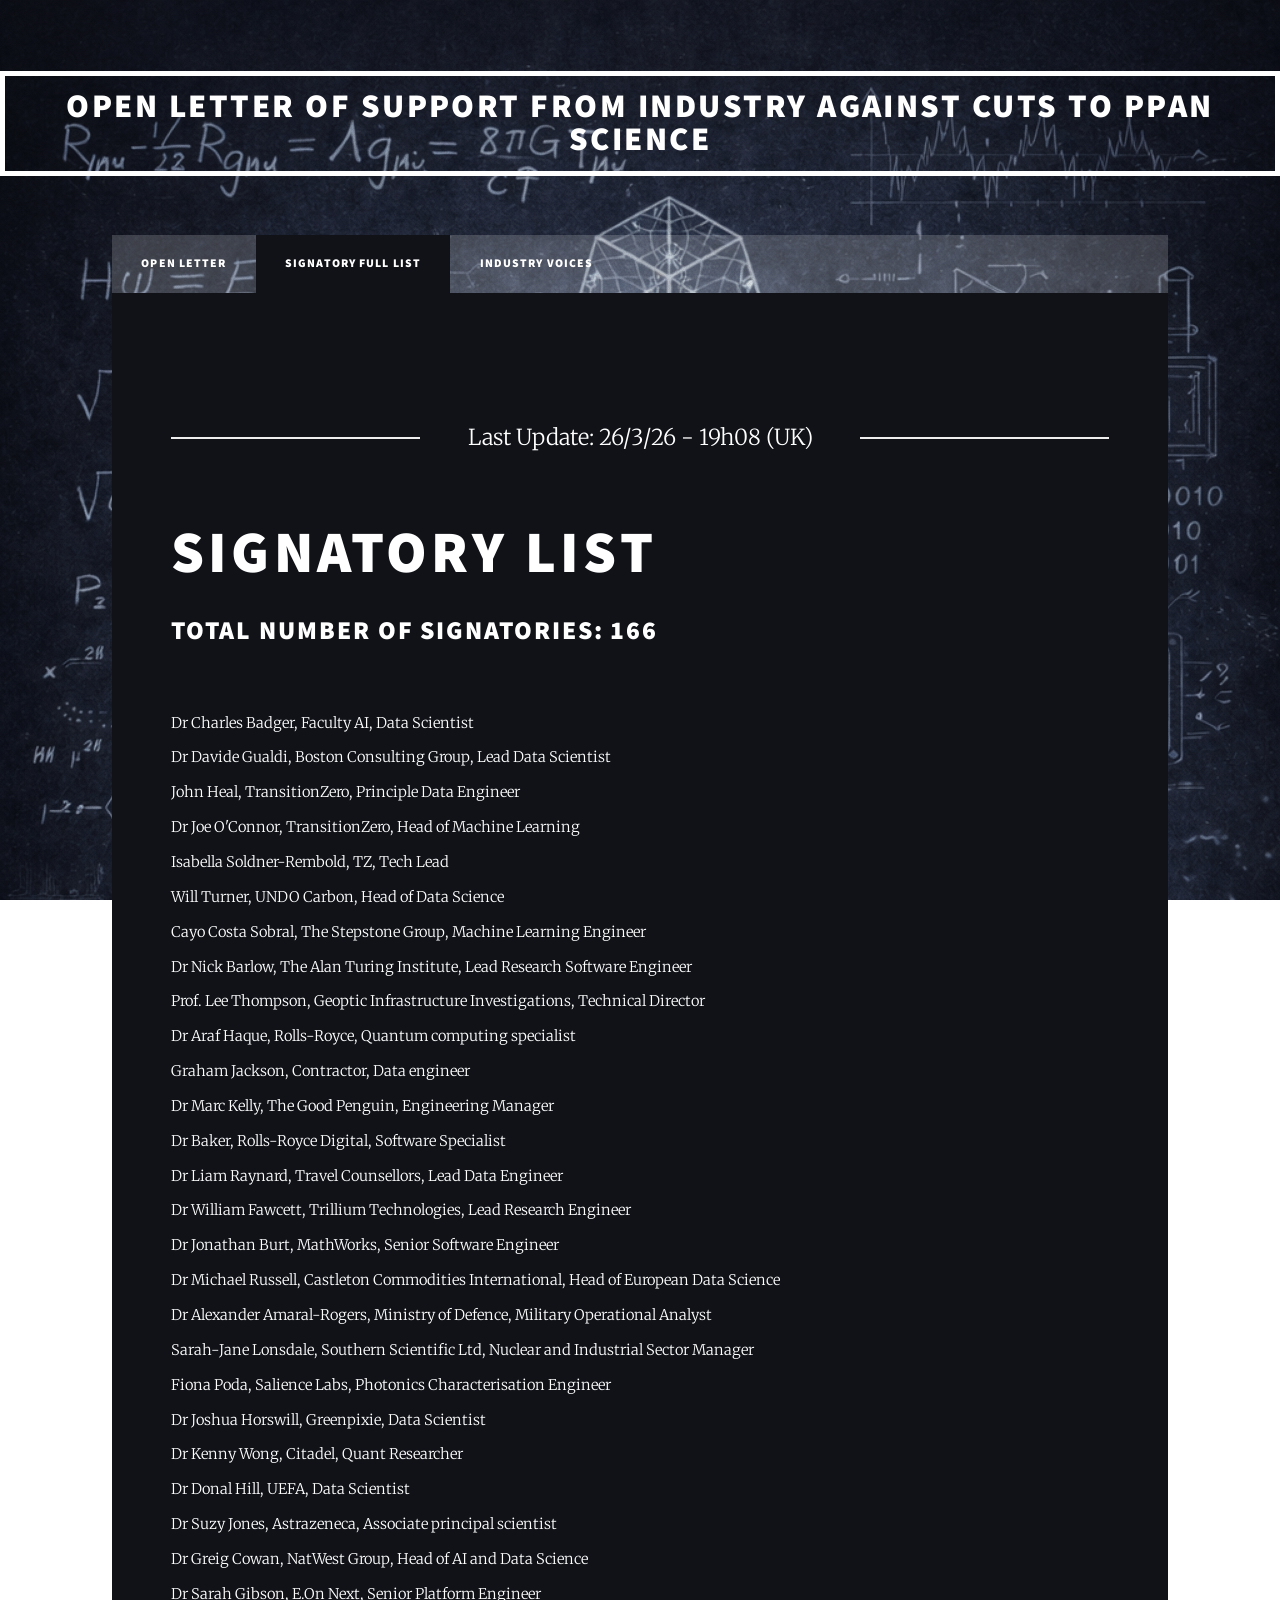
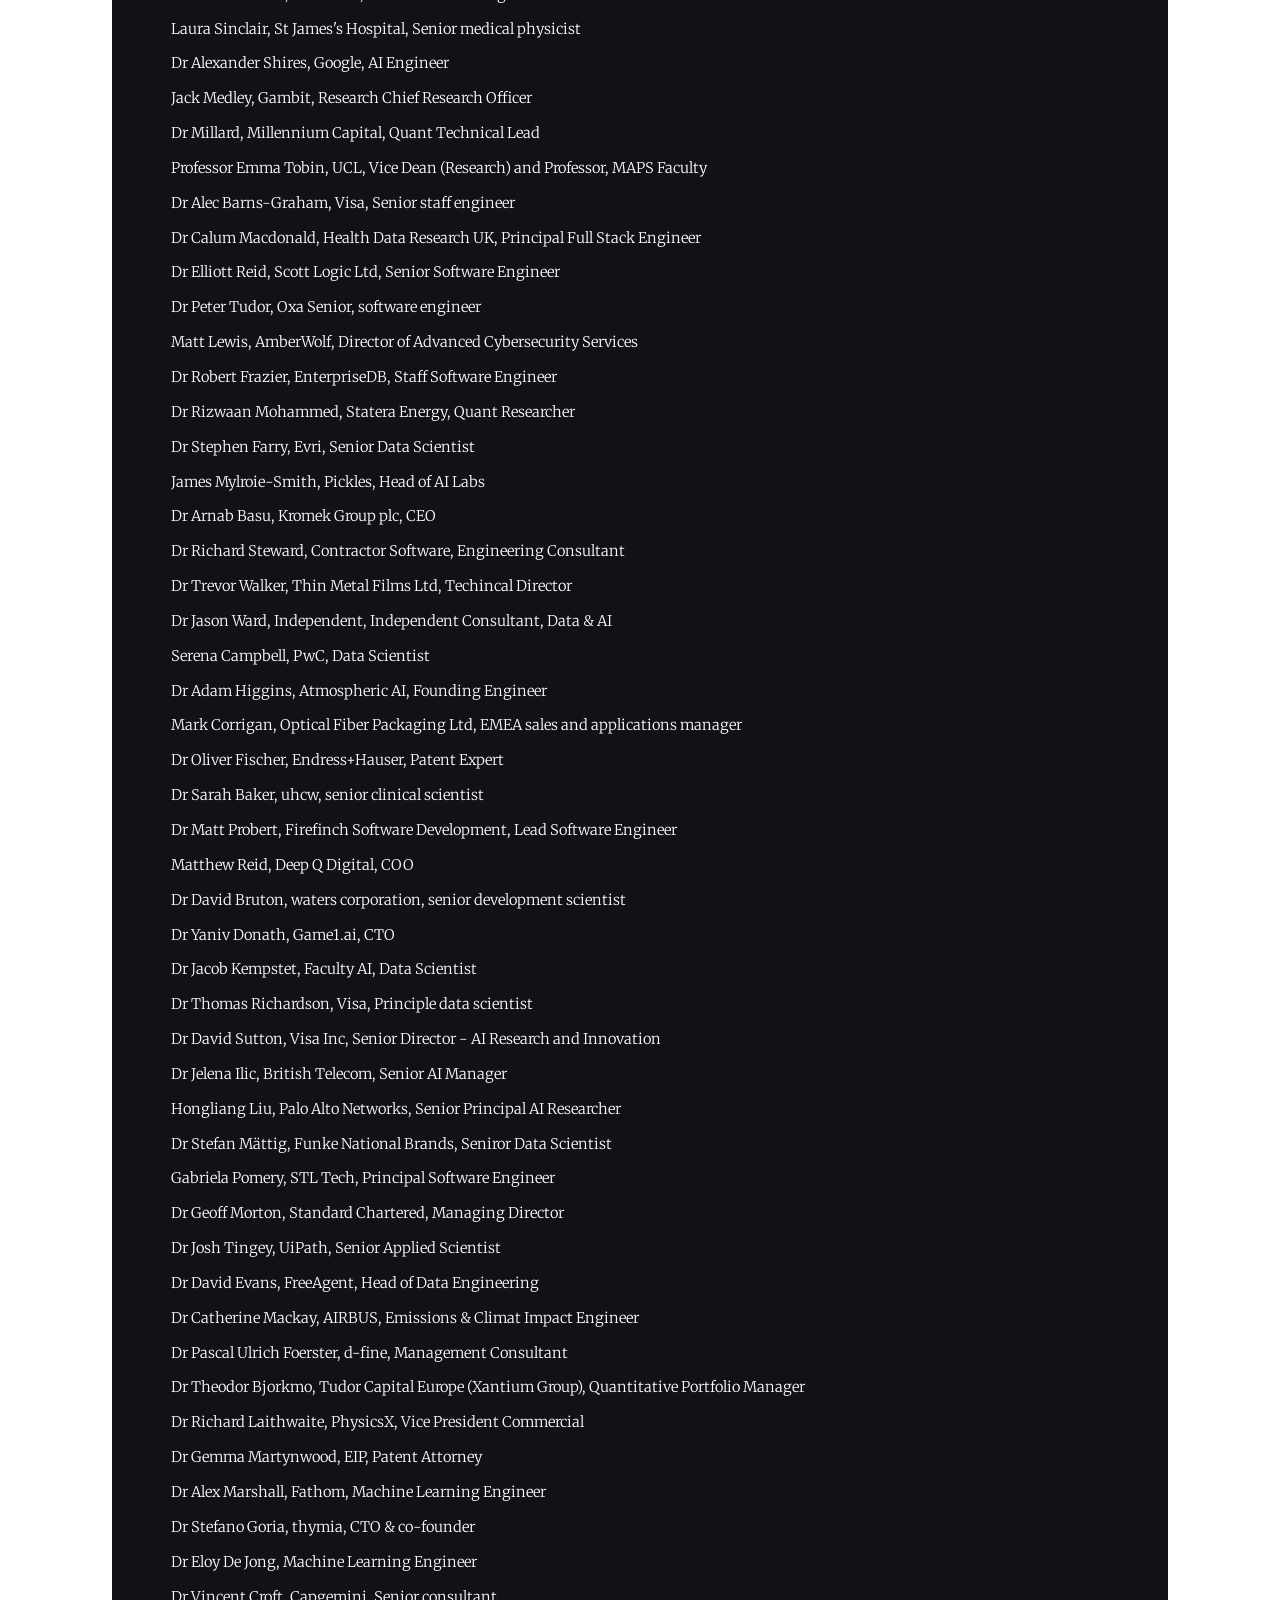
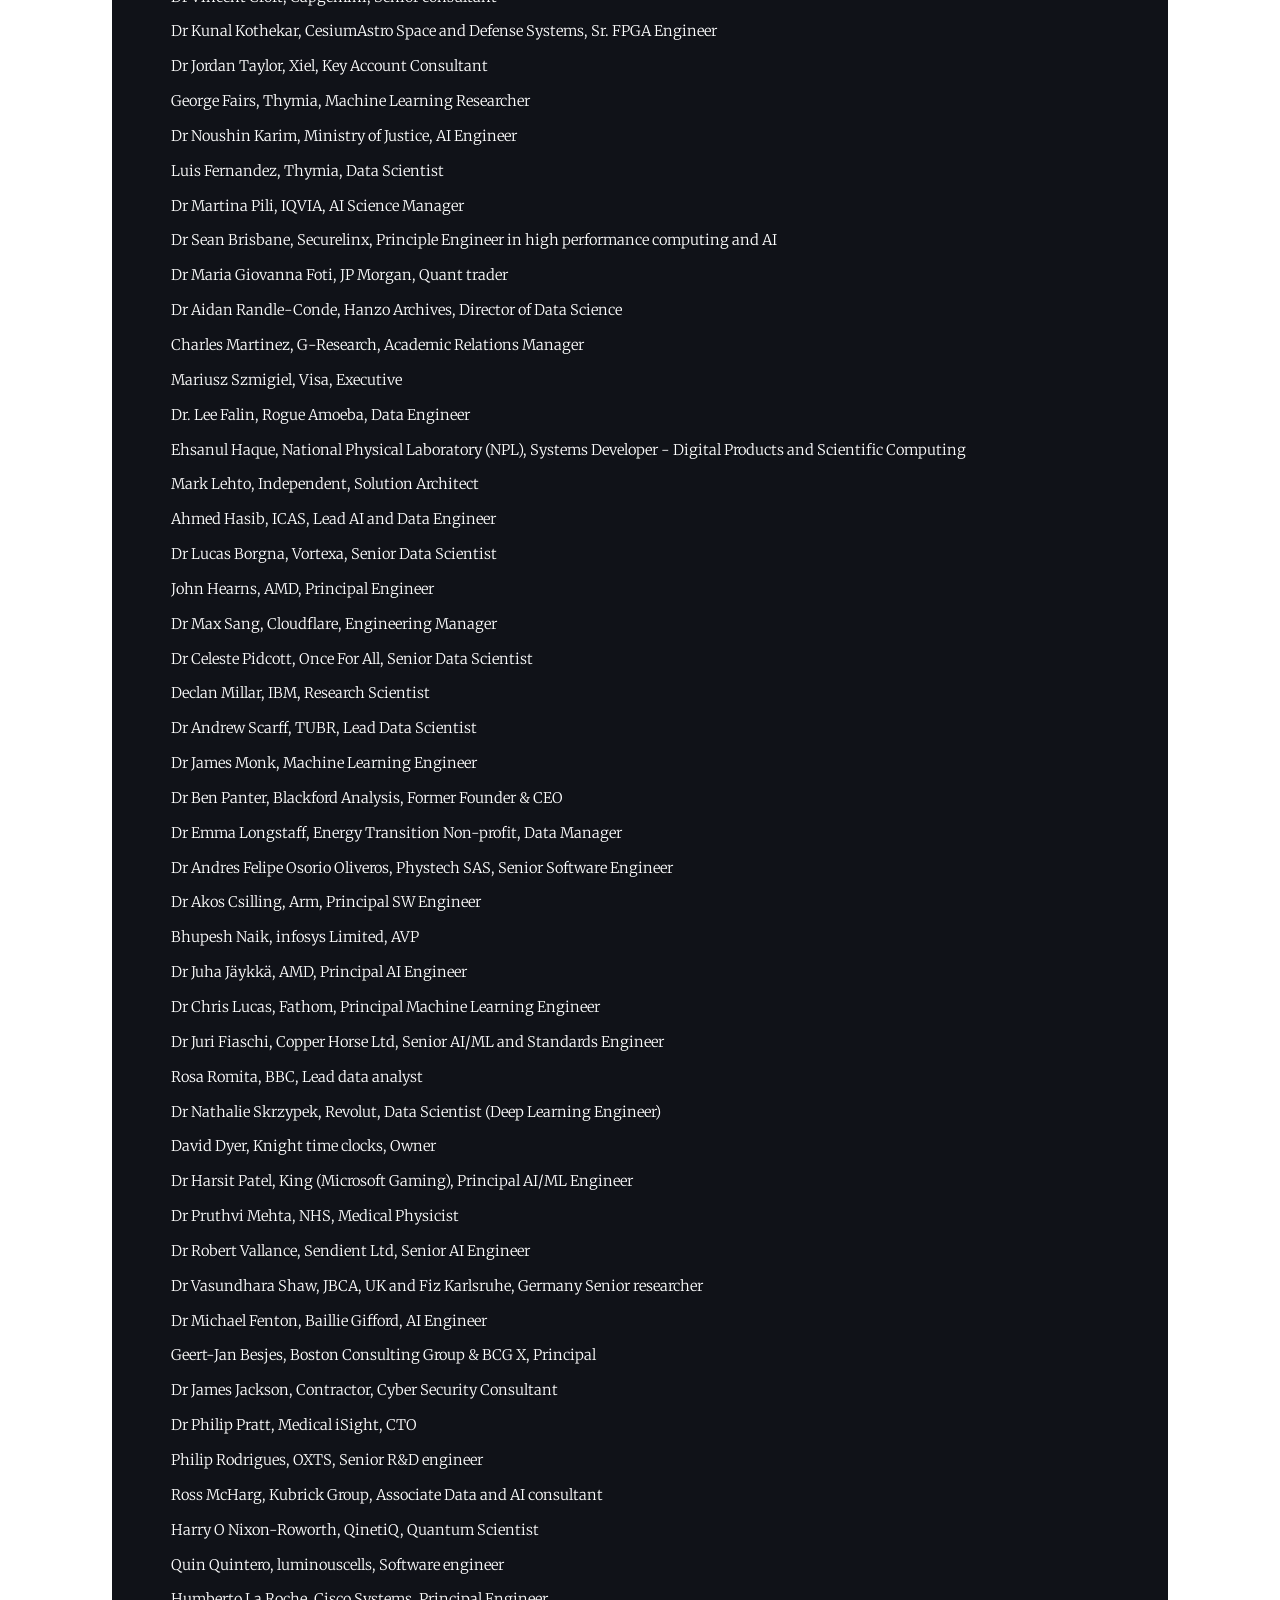
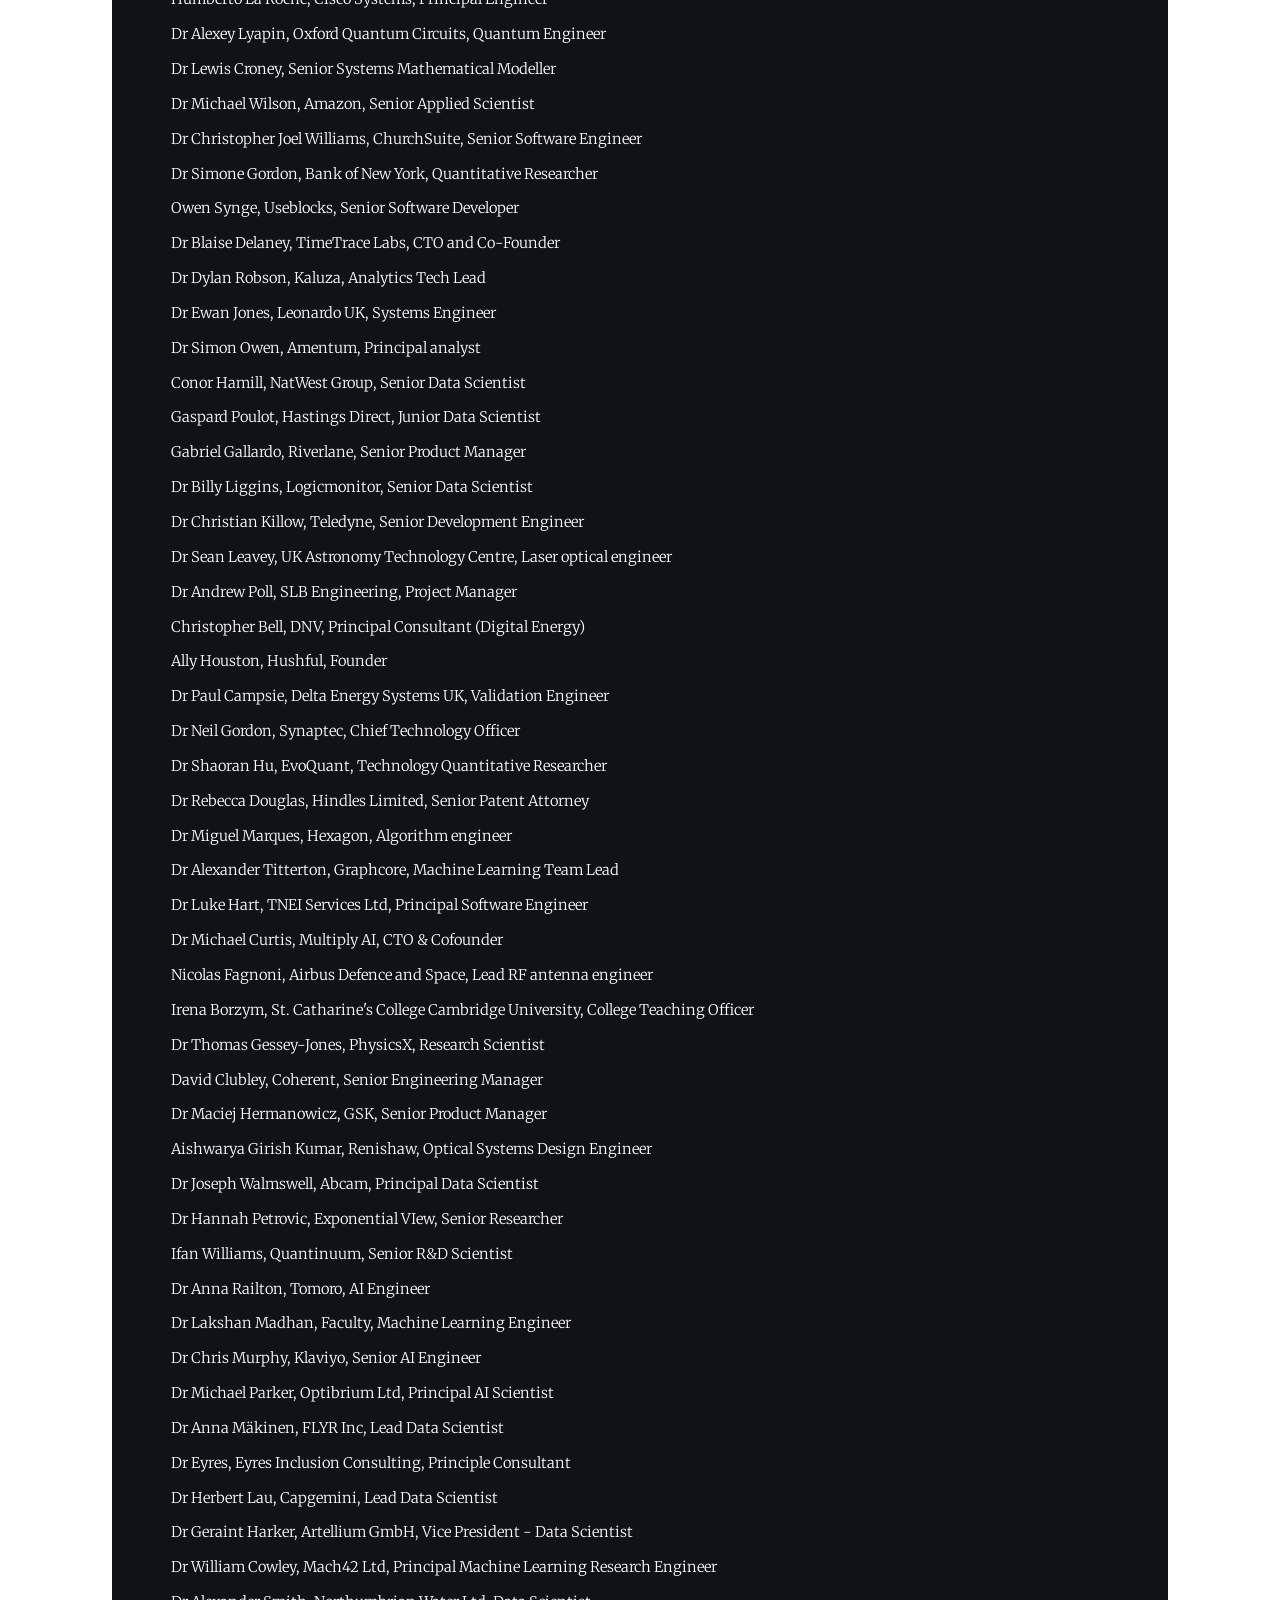
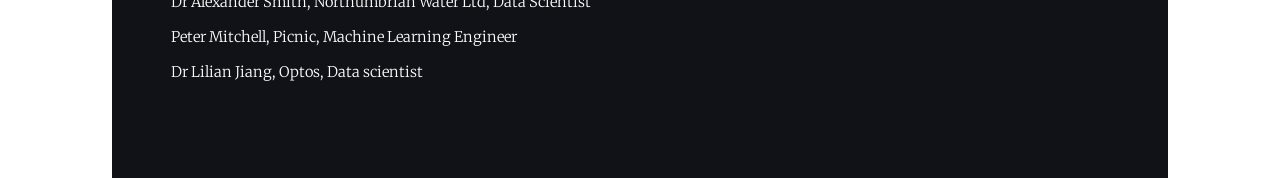
==== commit 37a1215d: "Add files via upload" ====
--- a/generic.html
+++ b/generic.html
@@ -43,12 +43,12 @@
 						<!-- Post -->
 							<section class="post">
 								<header class="major">
-									<span class="date">Last Update: 26/3/26 - 08h08 (UK)</span>
+									<span class="date">Last Update: 26/3/26 - 19h08 (UK)</span>
 									<h1>Signatory List</h1>
 								
 								</header>
 
-								<h2>Total Number of Signatories: 152</h2> 
+								<h2>Total Number of Signatories: 166</h2> 
 
 								<p> 
 									
@@ -204,7 +204,21 @@
 									<br>Dr Maciej	Hermanowicz,	GSK,	Senior Product Manager
 									<br>Aishwarya	Girish Kumar,	Renishaw,	Optical Systems Design Engineer
 									<br>Dr Joseph	Walmswell,	Abcam,	Principal Data Scientist
-								
+									<br>Dr Hannah	Petrovic,	Exponential VIew,	Senior Researcher
+									<br>Ifan	Williams,	Quantinuum,	Senior R&D Scientist
+									<br>Dr Anna	Railton,	Tomoro,	AI Engineer
+									<br>Dr Lakshan	Madhan,	Faculty,	Machine Learning Engineer
+									<br>Dr Chris	Murphy,	Klaviyo,	Senior AI Engineer
+									<br>Dr Michael	Parker,	Optibrium Ltd,	Principal AI Scientist
+									<br>Dr Anna	Mäkinen,	FLYR Inc,	Lead Data Scientist
+									<br>Dr	Eyres,	Eyres Inclusion Consulting,	Principle Consultant
+									<br>Dr Herbert	Lau,	Capgemini,	Lead Data Scientist
+									<br>Dr Geraint 	Harker,	Artellium GmbH,	Vice President - Data Scientist
+									<br>Dr William	Cowley,	Mach42 Ltd,	Principal Machine Learning Research Engineer
+									<br>Dr Alexander	Smith,	Northumbrian Water Ltd,	Data Scientist
+									<br>Peter	Mitchell,	Picnic,	Machine Learning Engineer
+									<br>Dr Lilian	Jiang,	Optos, 	Data scientist 
+									
 								</p>
 								 <!-- 56 -->
 
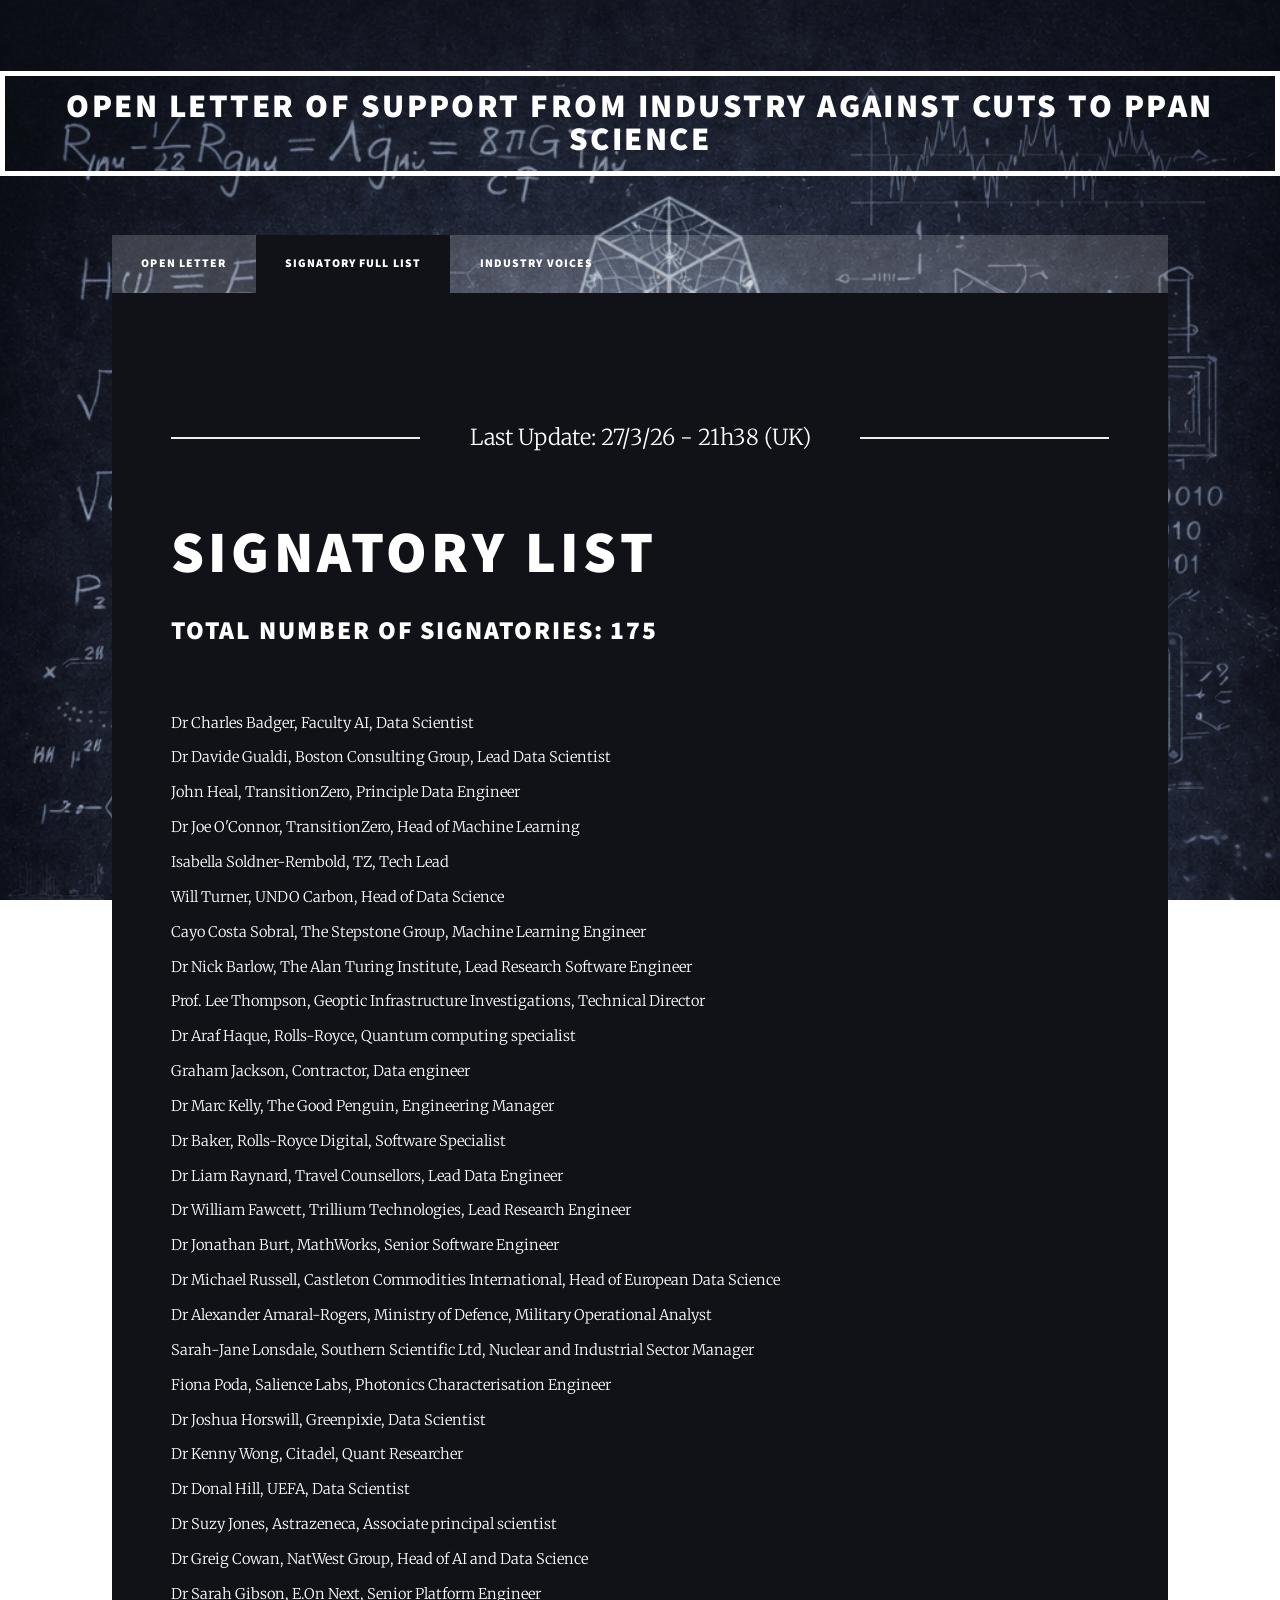
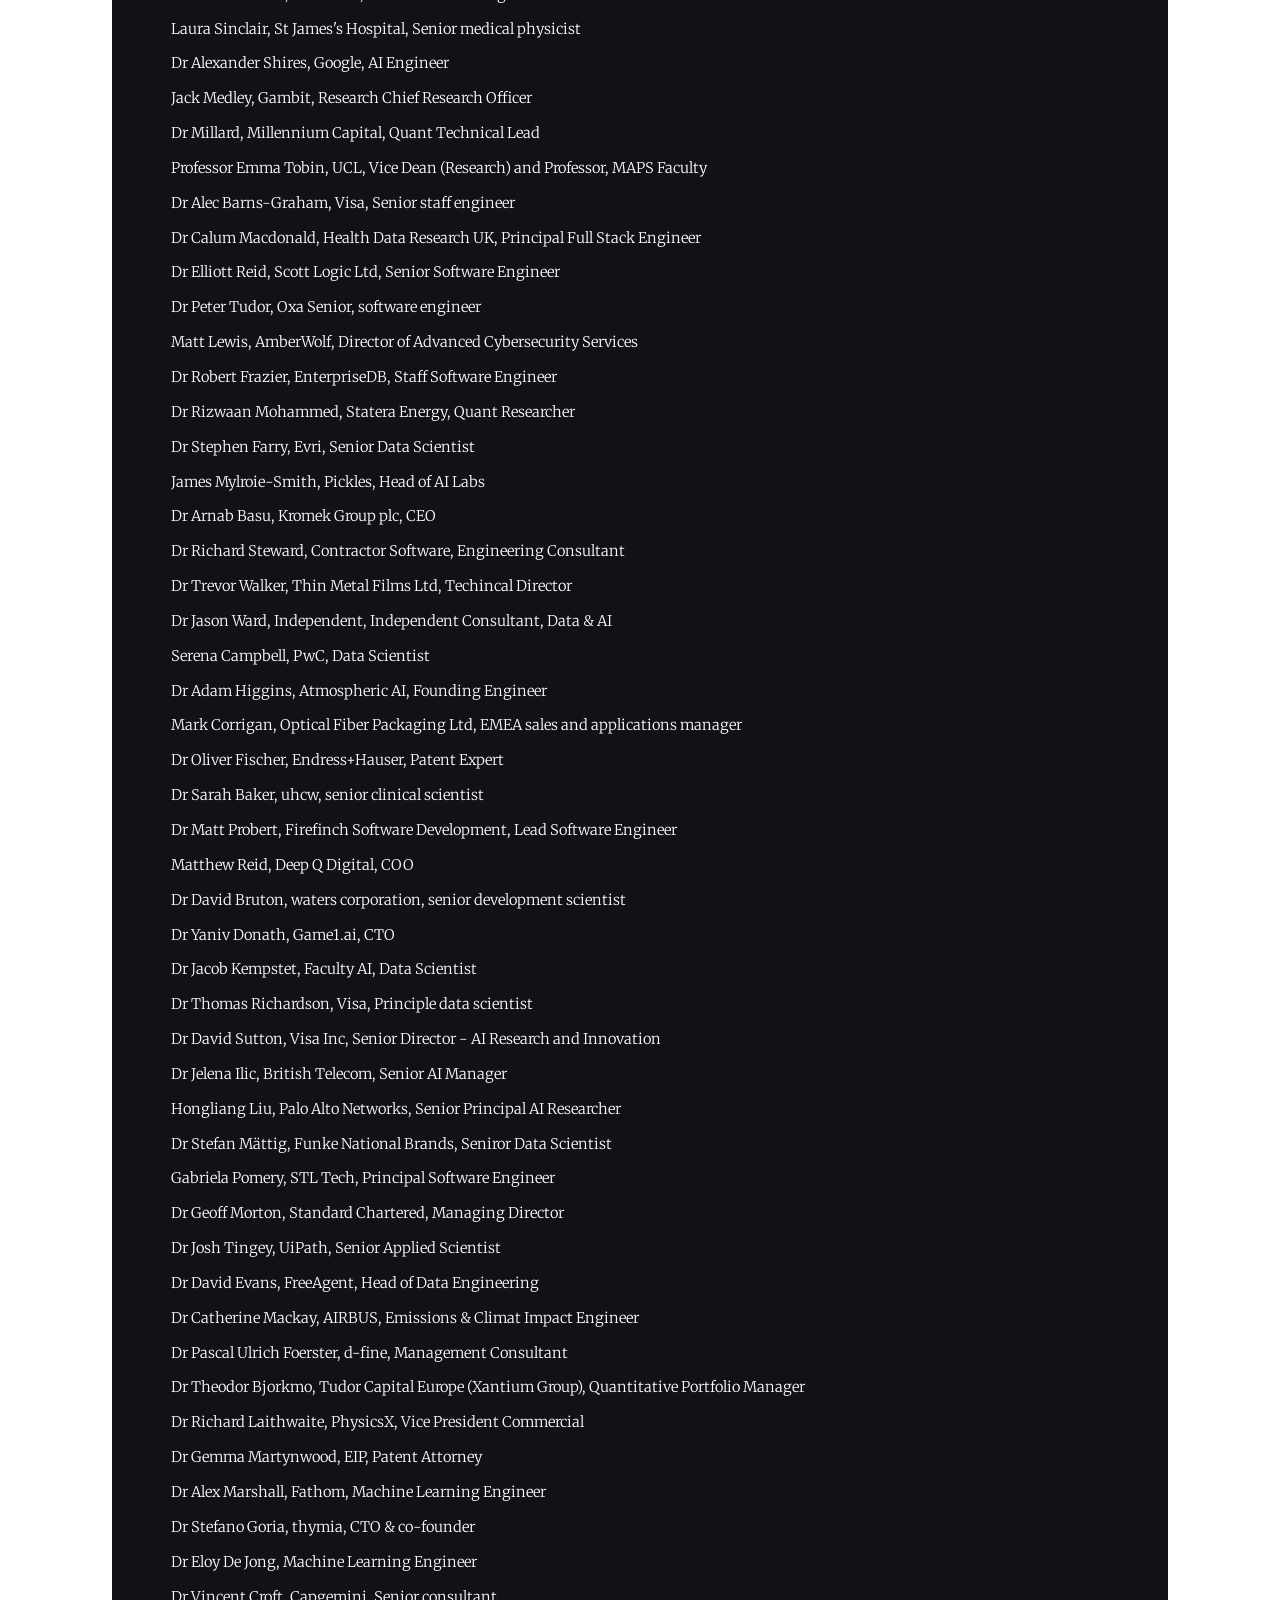
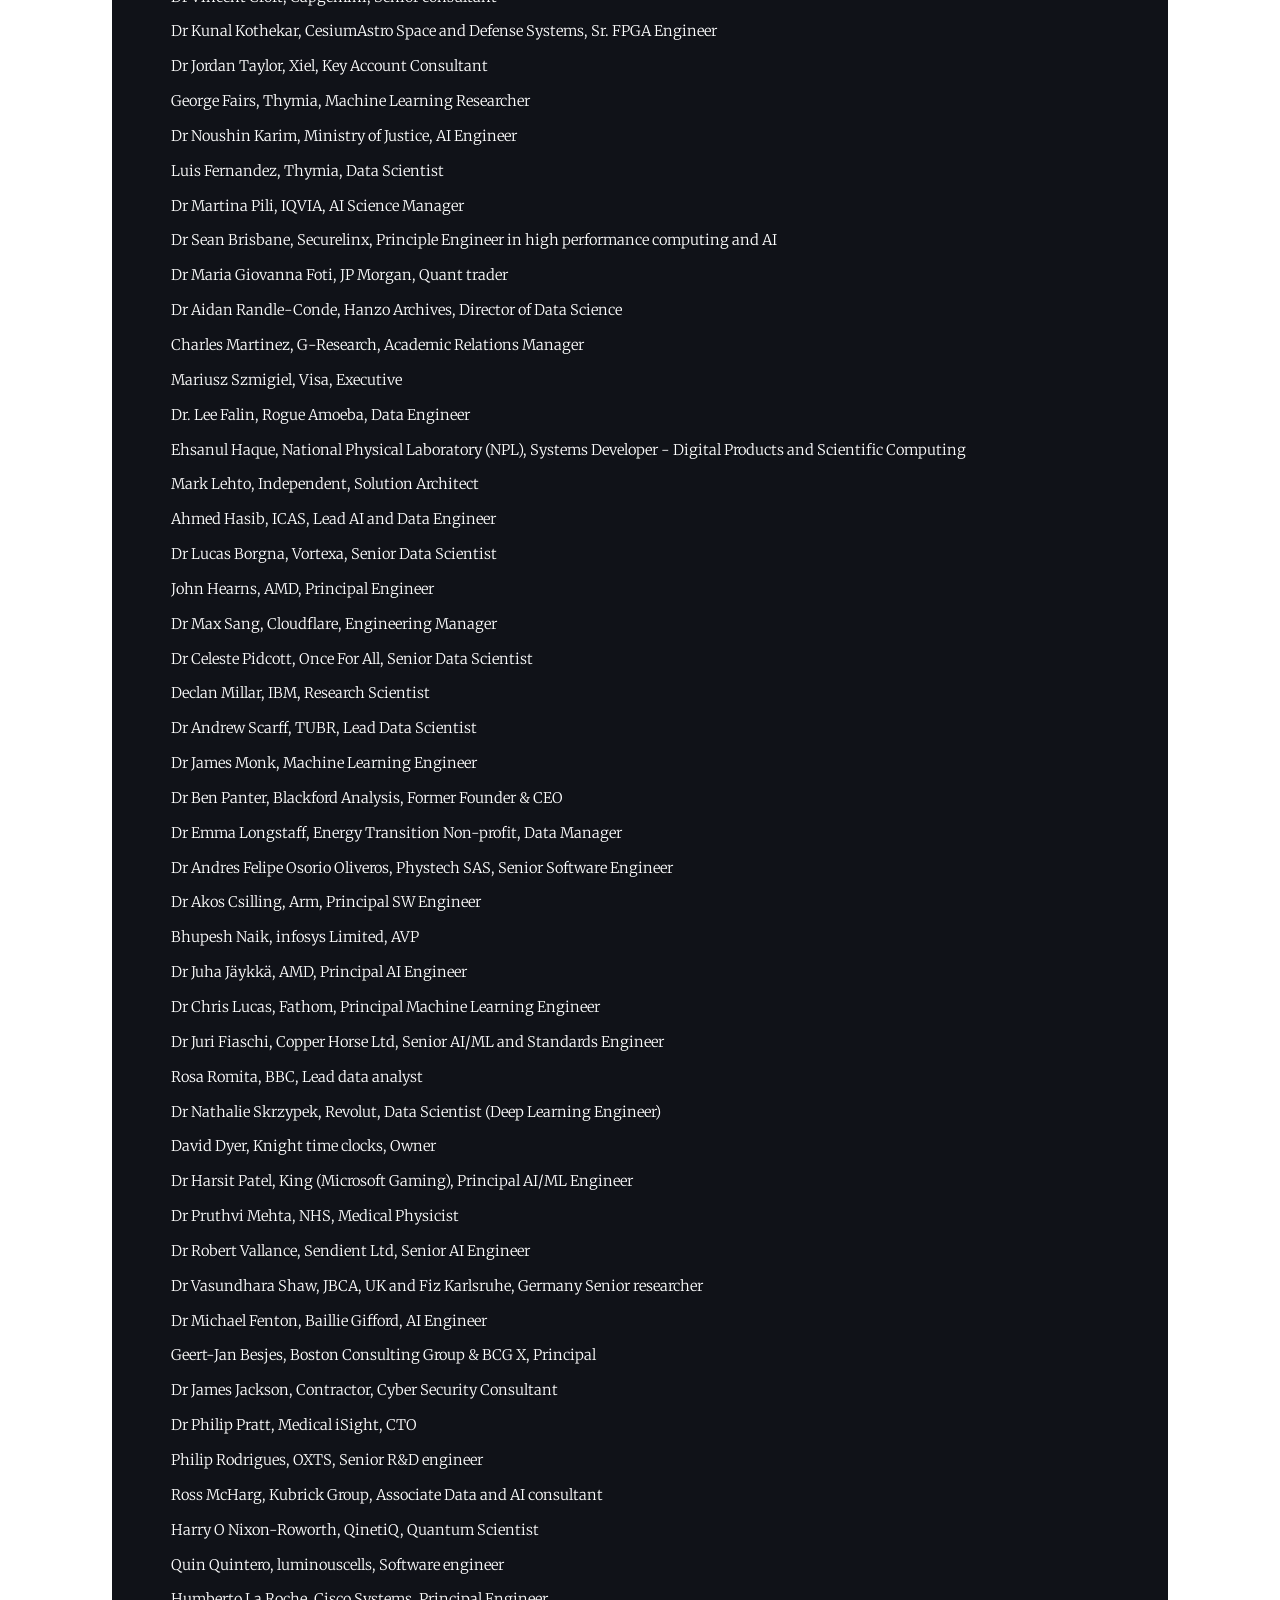
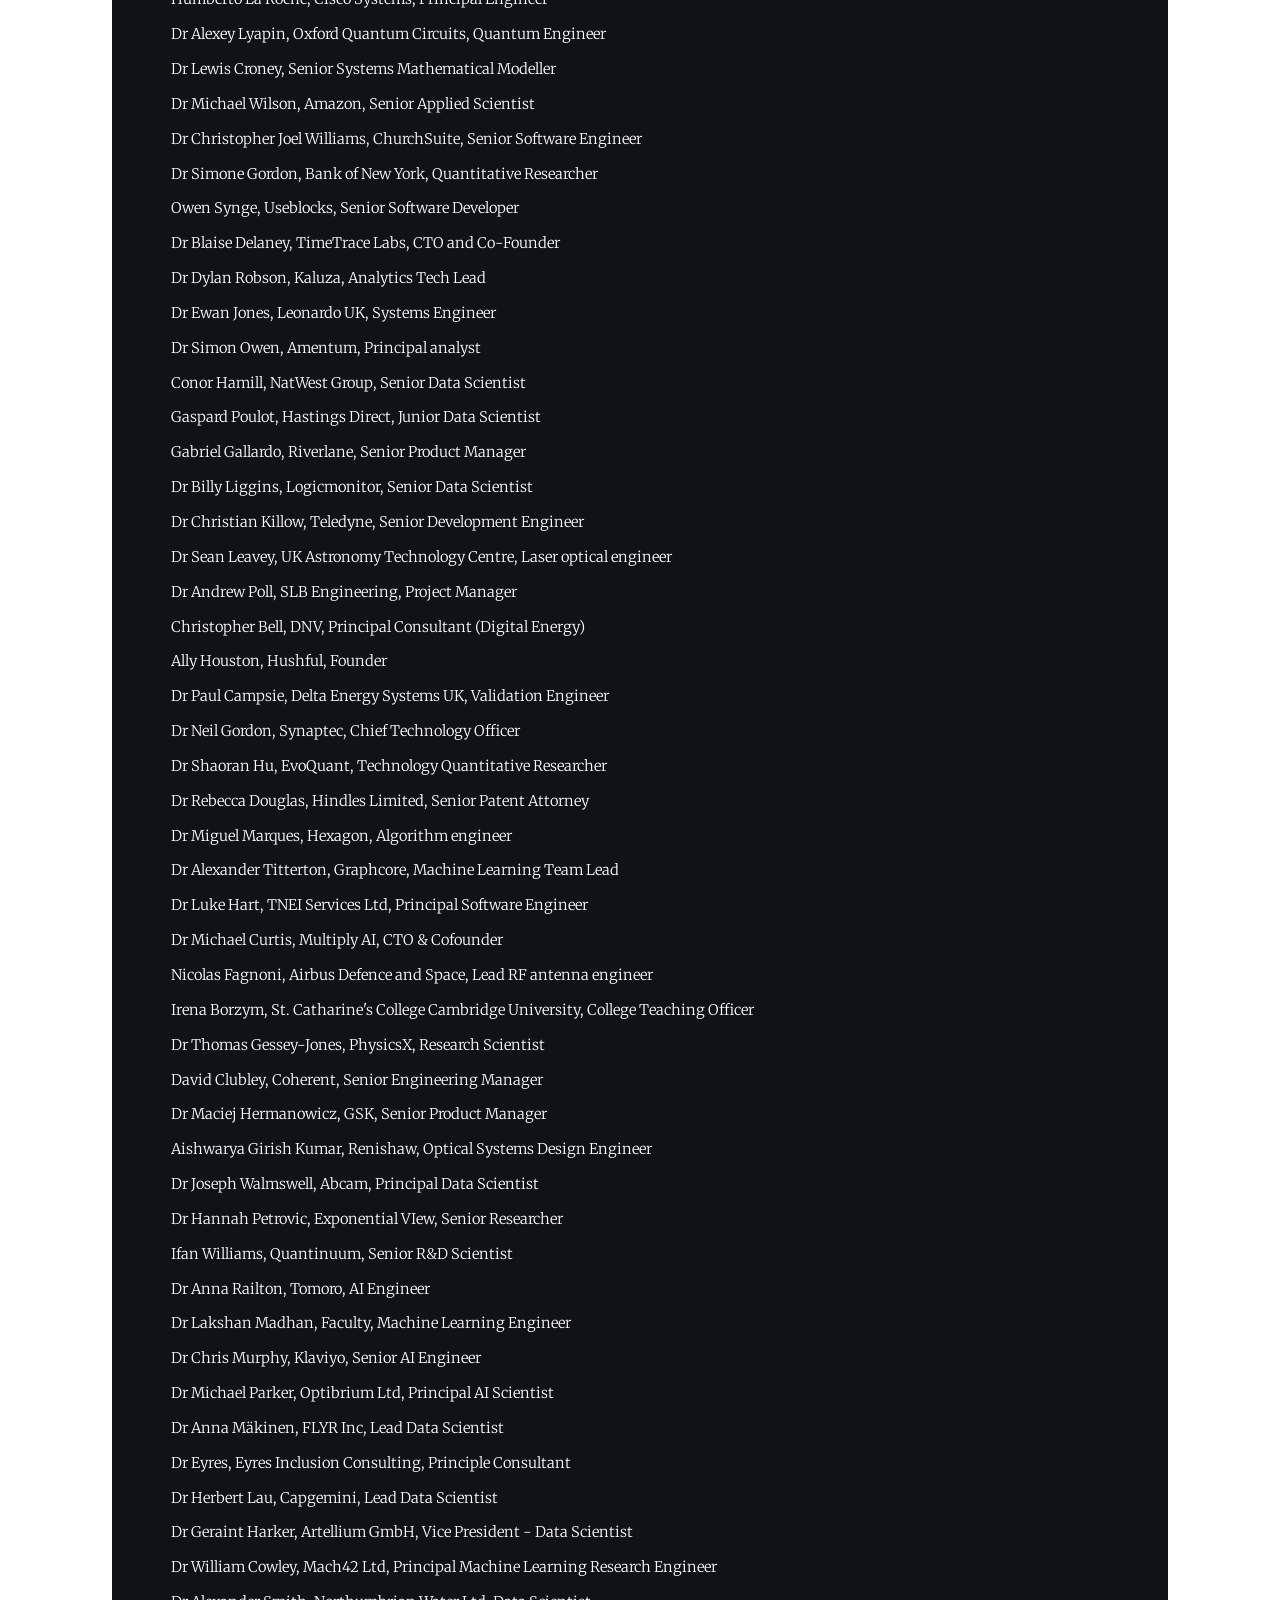
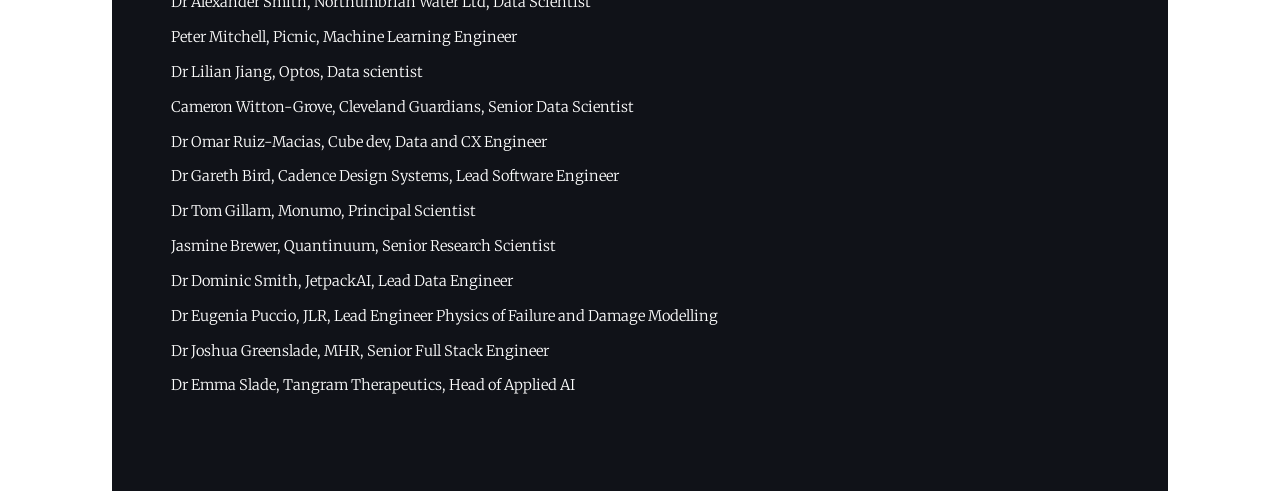
==== commit 34279483: "Add files via upload" ====
--- a/generic.html
+++ b/generic.html
@@ -43,12 +43,12 @@
 						<!-- Post -->
 							<section class="post">
 								<header class="major">
-									<span class="date">Last Update: 26/3/26 - 19h08 (UK)</span>
+									<span class="date">Last Update: 27/3/26 - 21h38 (UK)</span>
 									<h1>Signatory List</h1>
 								
 								</header>
 
-								<h2>Total Number of Signatories: 166</h2> 
+								<h2>Total Number of Signatories: 175</h2> 
 
 								<p> 
 									
@@ -218,6 +218,16 @@
 									<br>Dr Alexander	Smith,	Northumbrian Water Ltd,	Data Scientist
 									<br>Peter	Mitchell,	Picnic,	Machine Learning Engineer
 									<br>Dr Lilian	Jiang,	Optos, 	Data scientist 
+									<br>Cameron	Witton-Grove,	Cleveland Guardians,	Senior Data Scientist
+									<br>Dr Omar	Ruiz-Macias,	Cube dev,	Data and CX Engineer
+									<br>Dr Gareth	Bird,	Cadence Design Systems,	Lead Software Engineer 
+									<br>Dr Tom	Gillam,	Monumo,	Principal Scientist
+									<br>Jasmine 	Brewer,	Quantinuum, 	Senior Research Scientist
+									<br>Dr Dominic	Smith,	JetpackAI,	Lead Data Engineer
+									<br>Dr Eugenia	Puccio,	JLR,	Lead Engineer Physics of Failure and Damage Modelling
+									<br>Dr Joshua	Greenslade,	MHR,	Senior Full Stack Engineer
+									<br>Dr Emma	Slade,	Tangram Therapeutics,	Head of Applied AI
+									
 									
 								</p>
 								 <!-- 56 -->
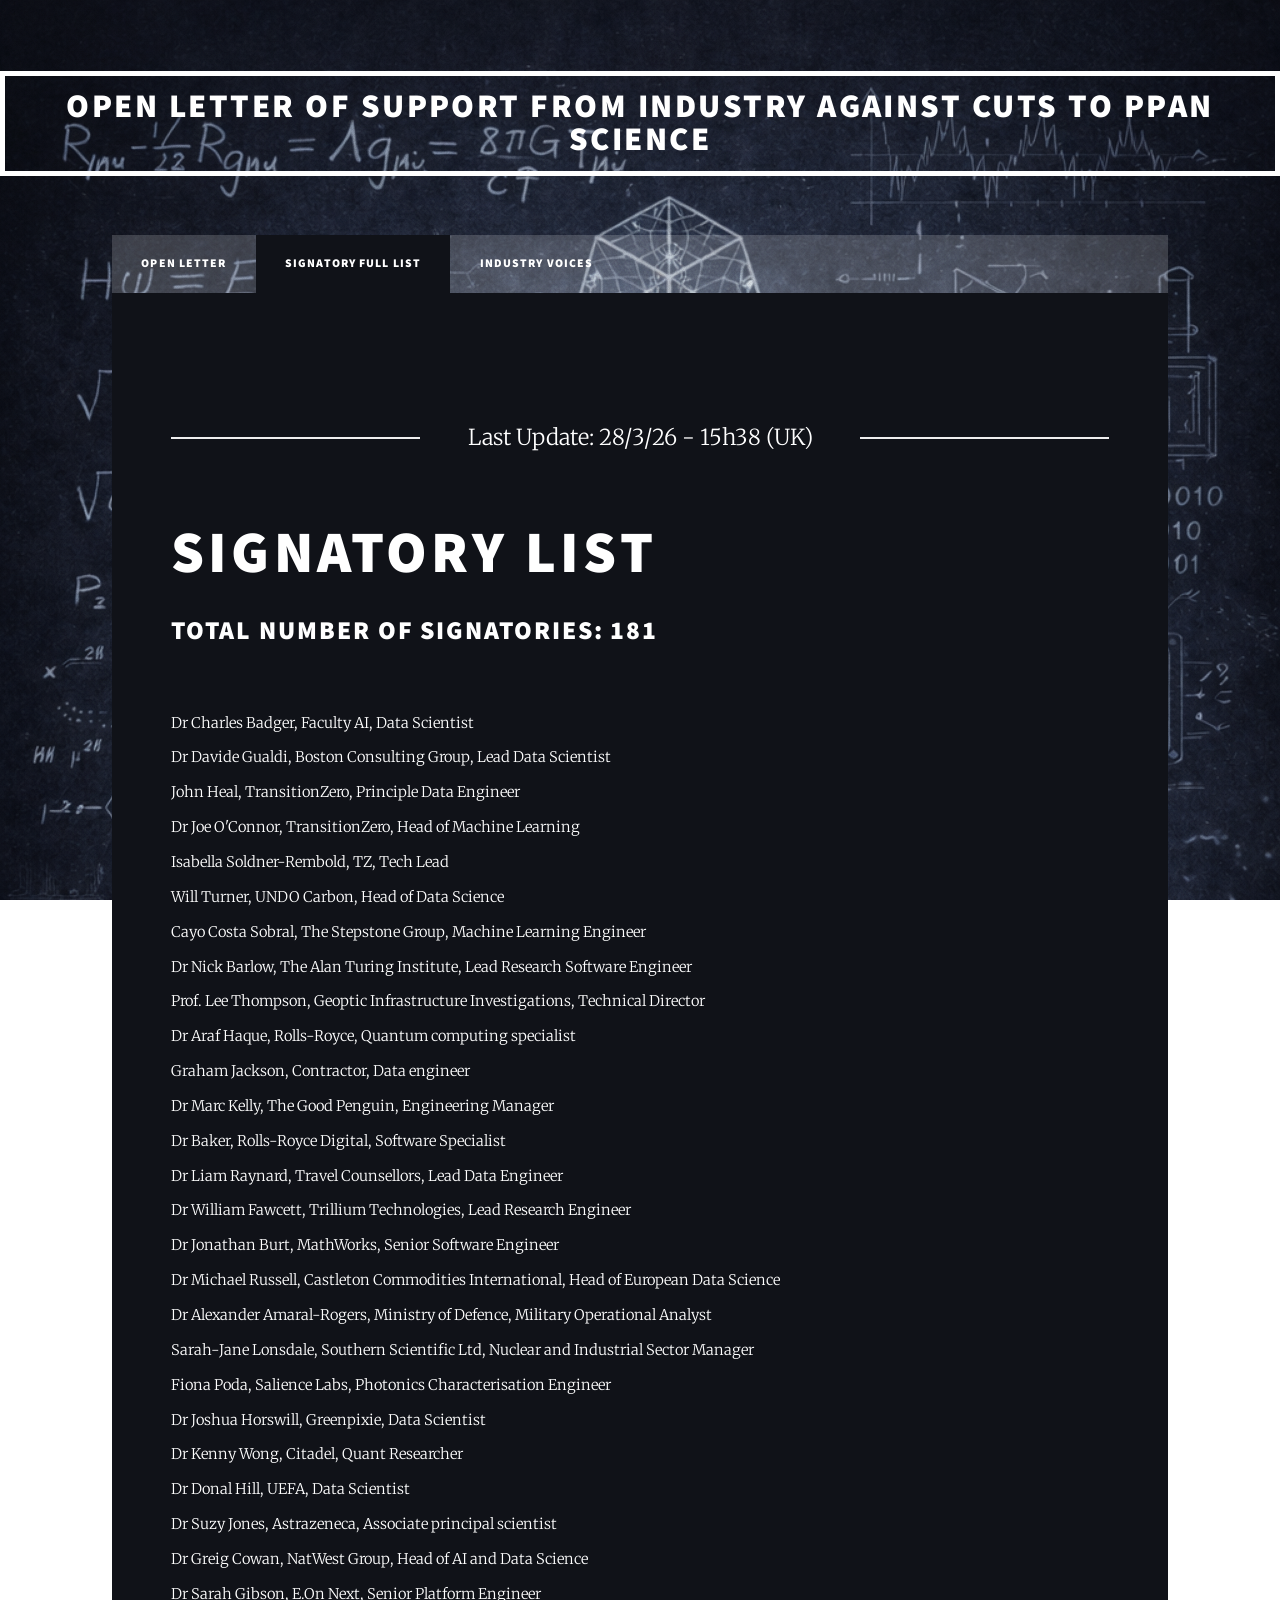
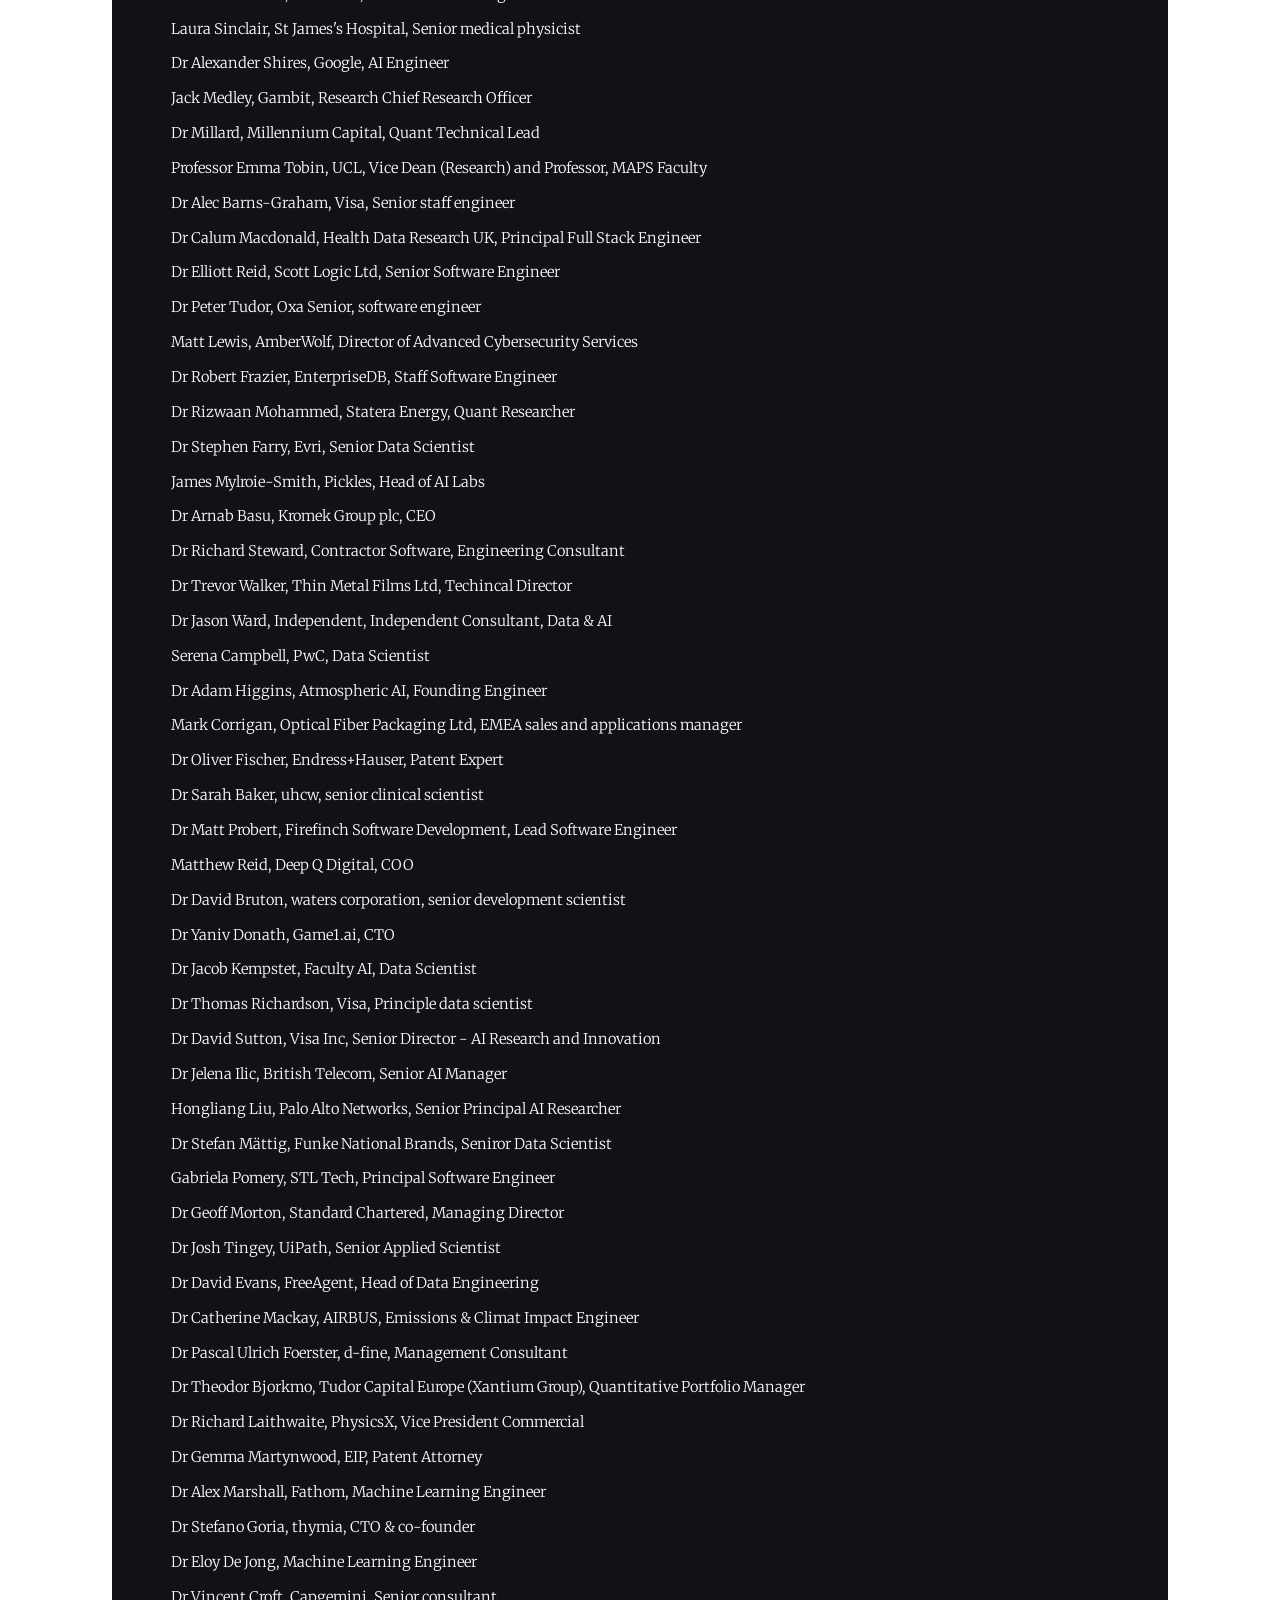
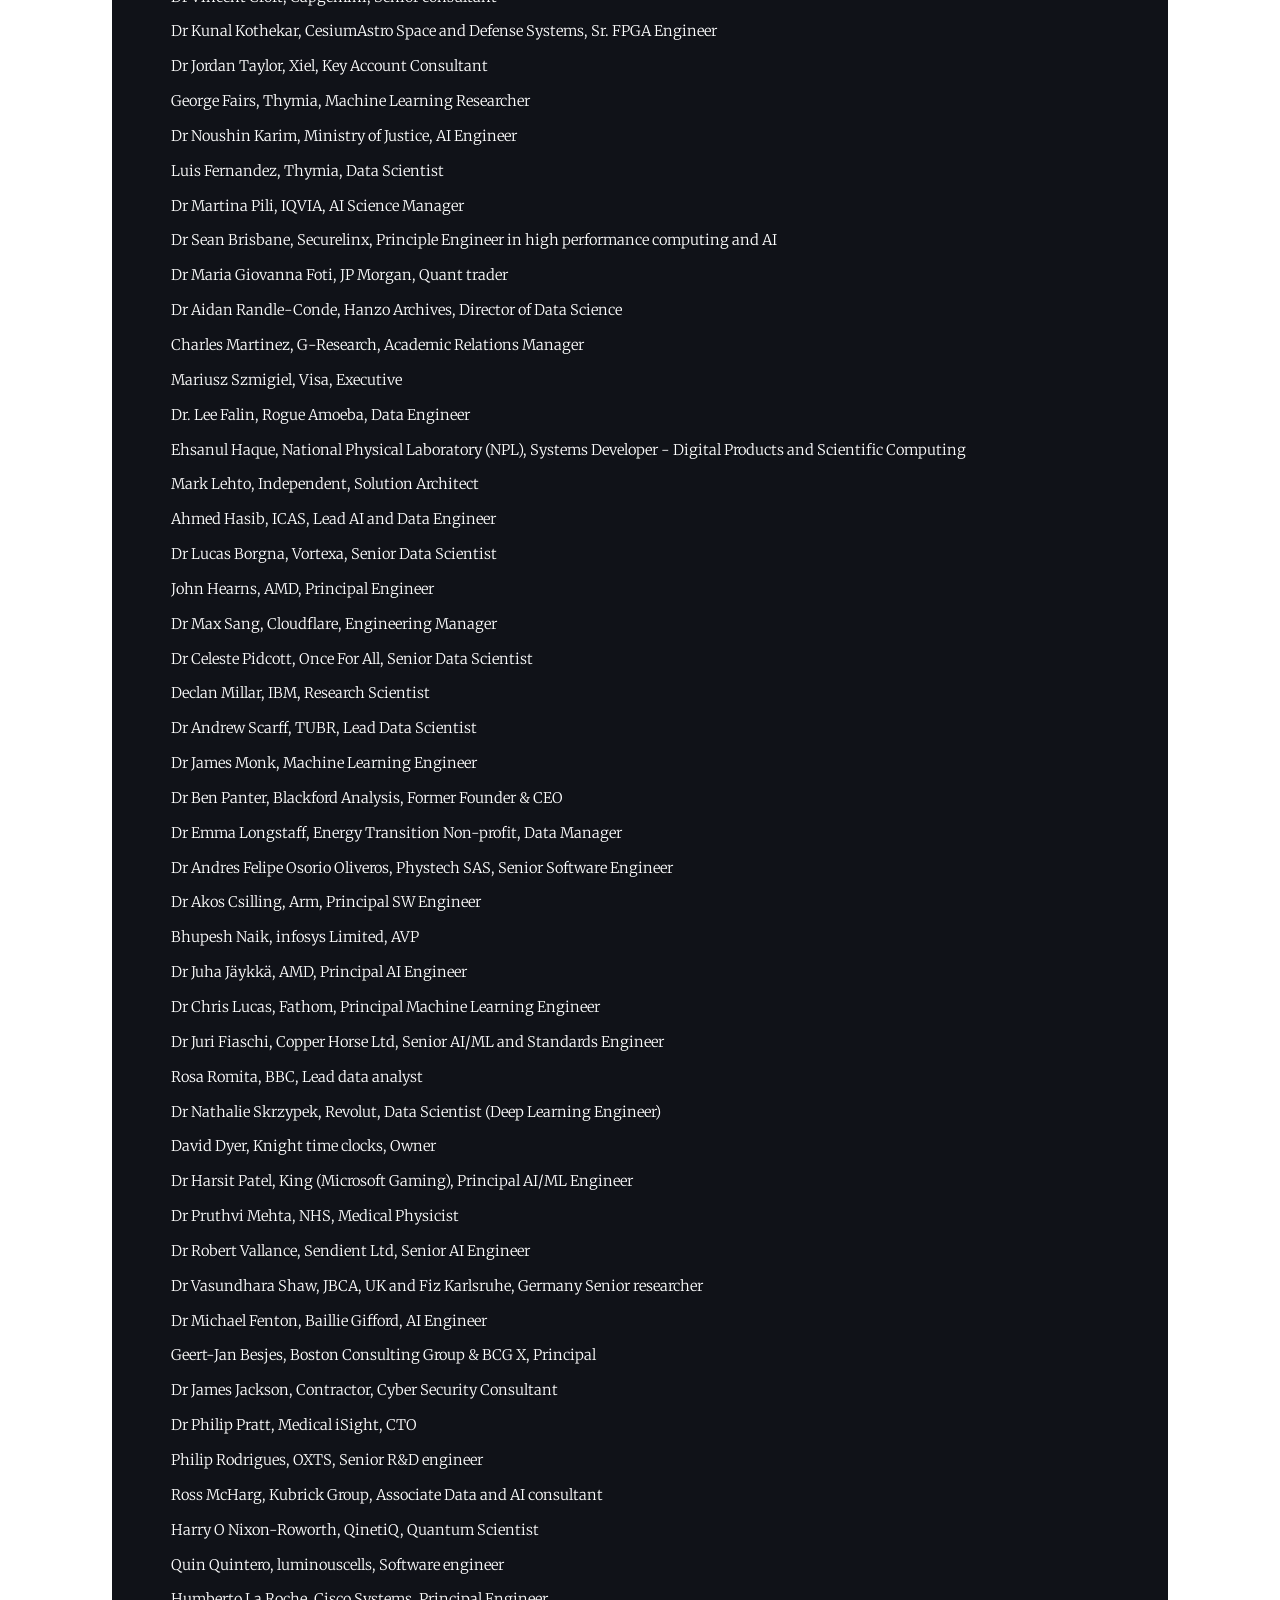
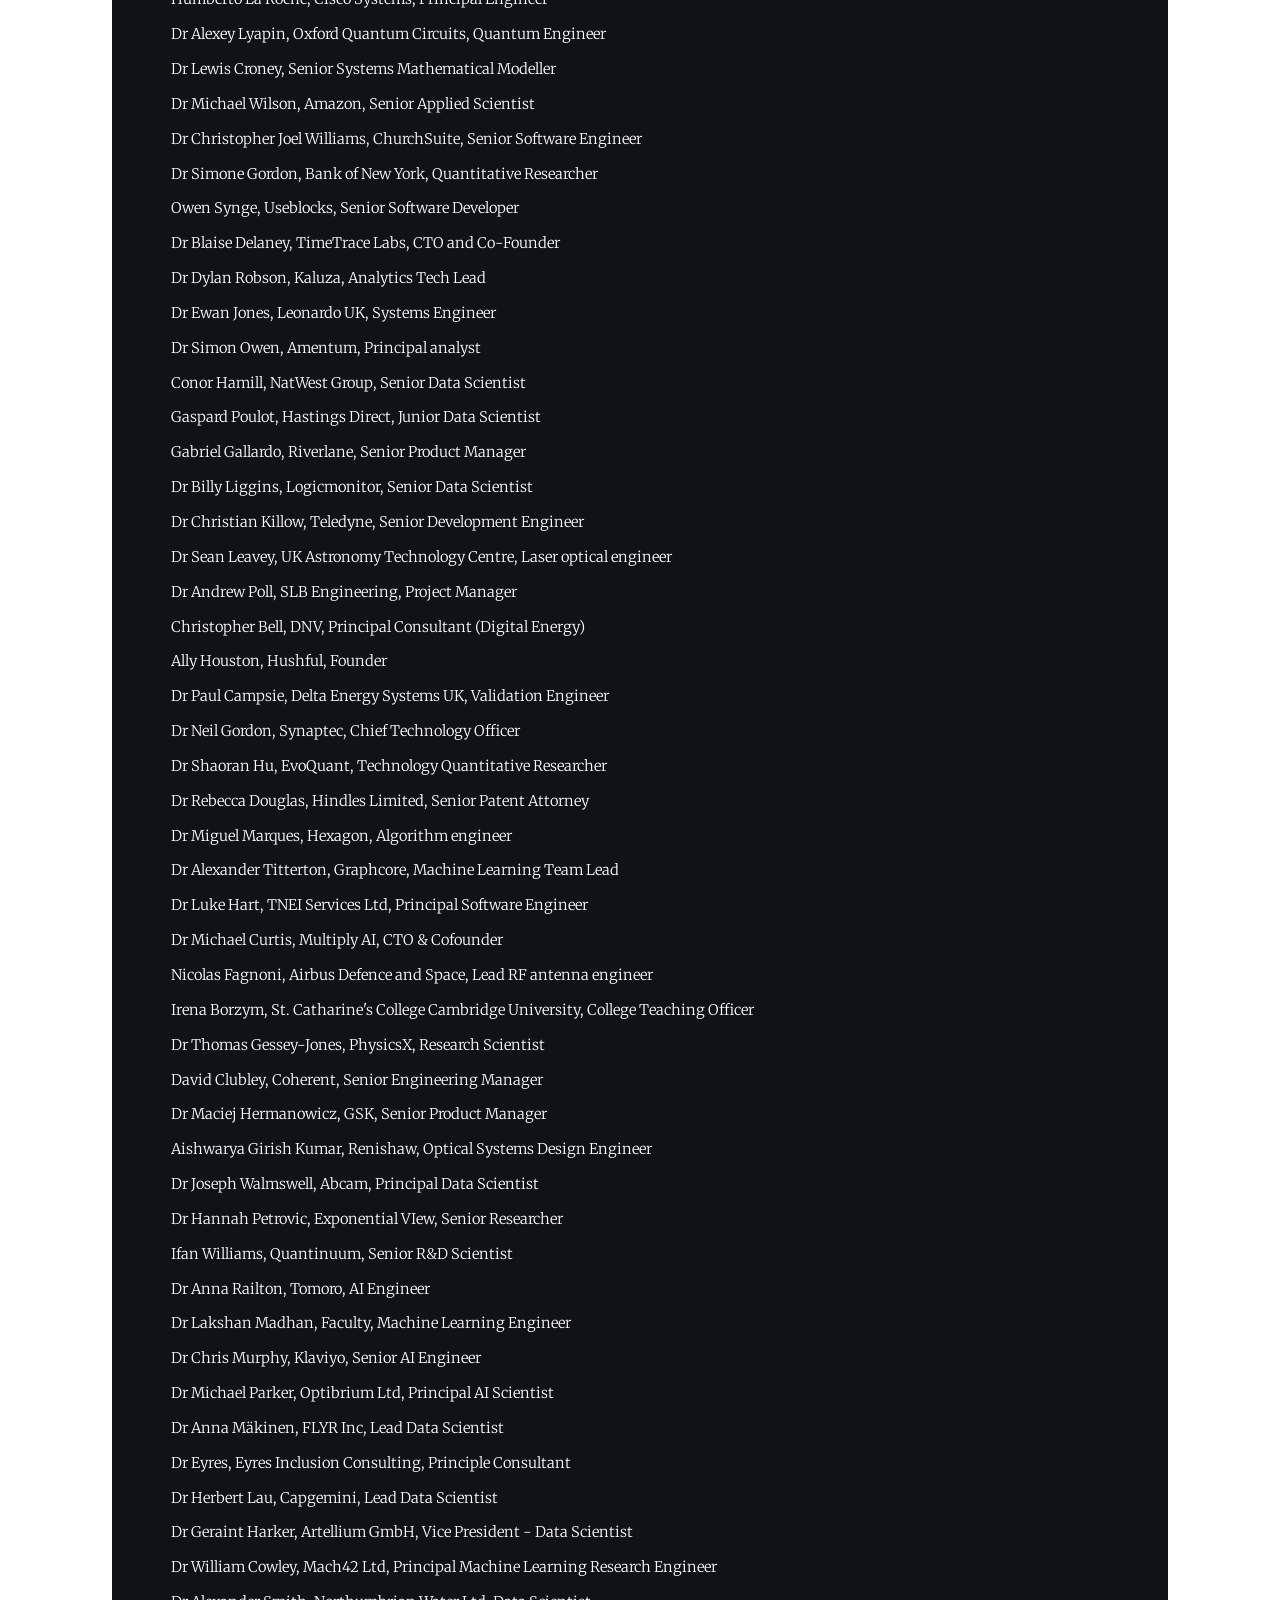
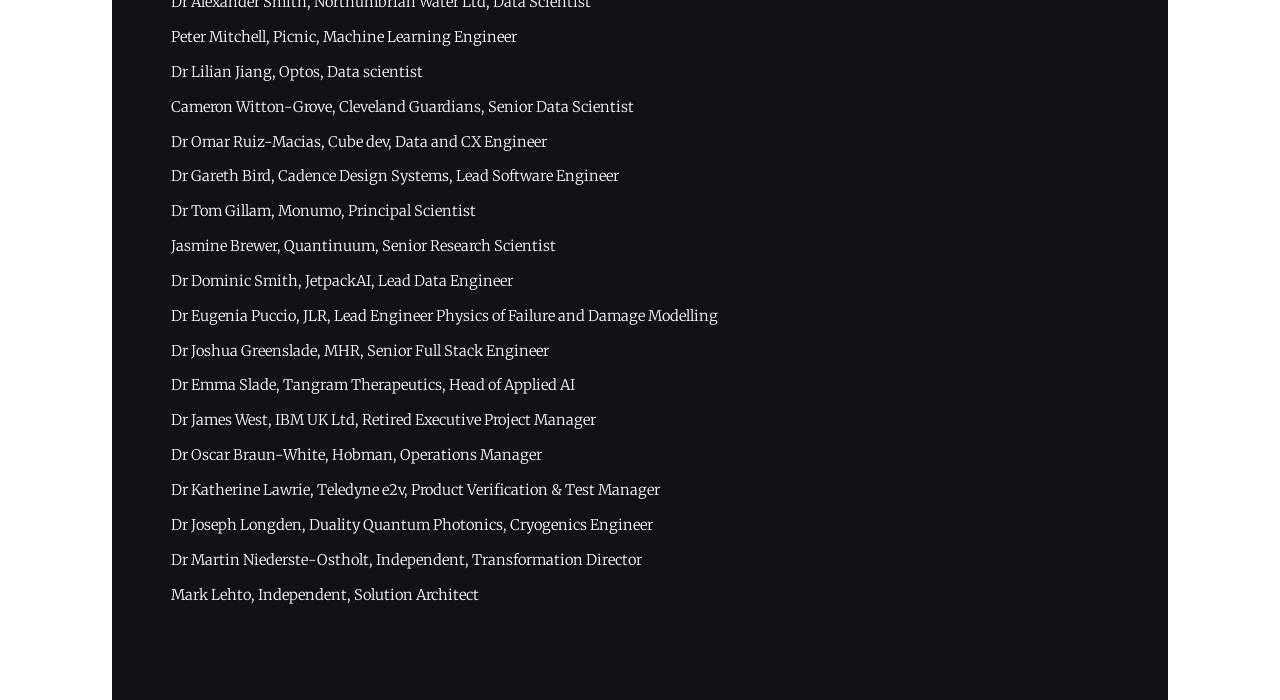
==== commit 870006d2: "Add files via upload" ====
--- a/generic.html
+++ b/generic.html
@@ -43,12 +43,12 @@
 						<!-- Post -->
 							<section class="post">
 								<header class="major">
-									<span class="date">Last Update: 27/3/26 - 21h38 (UK)</span>
+									<span class="date">Last Update: 28/3/26 - 15h38 (UK)</span>
 									<h1>Signatory List</h1>
 								
 								</header>
 
-								<h2>Total Number of Signatories: 175</h2> 
+								<h2>Total Number of Signatories: 181</h2> 
 
 								<p> 
 									
@@ -227,6 +227,12 @@
 									<br>Dr Eugenia	Puccio,	JLR,	Lead Engineer Physics of Failure and Damage Modelling
 									<br>Dr Joshua	Greenslade,	MHR,	Senior Full Stack Engineer
 									<br>Dr Emma	Slade,	Tangram Therapeutics,	Head of Applied AI
+									<br>Dr James	West,	IBM UK Ltd,	Retired Executive Project Manager
+									<br>Dr Oscar	Braun-White,	Hobman,	Operations Manager
+									<br>Dr Katherine	Lawrie,	Teledyne e2v,	Product Verification & Test Manager
+									<br>Dr Joseph	Longden,	Duality Quantum Photonics,	Cryogenics Engineer
+									<br>Dr Martin	Niederste-Ostholt,	Independent,	Transformation Director
+									<br>Mark	Lehto,	Independent,	Solution Architect 
 									
 									
 								</p>
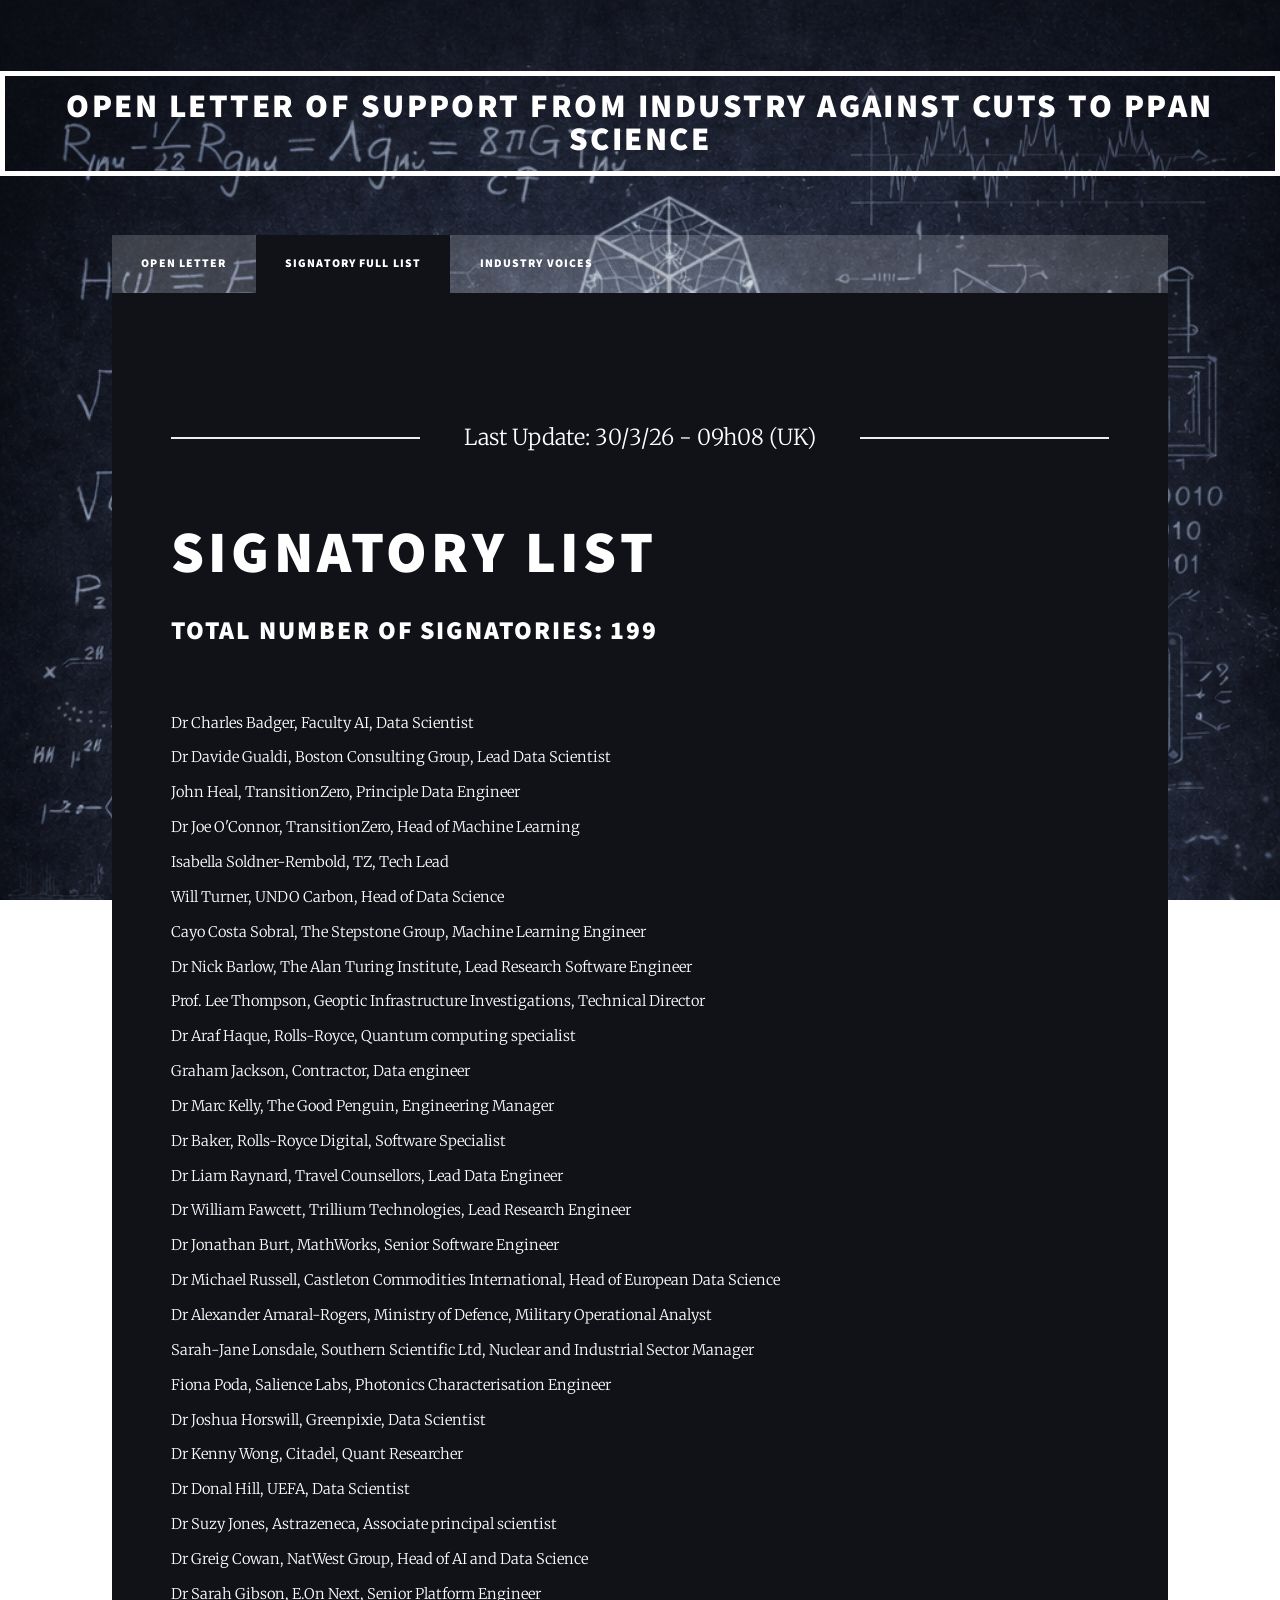
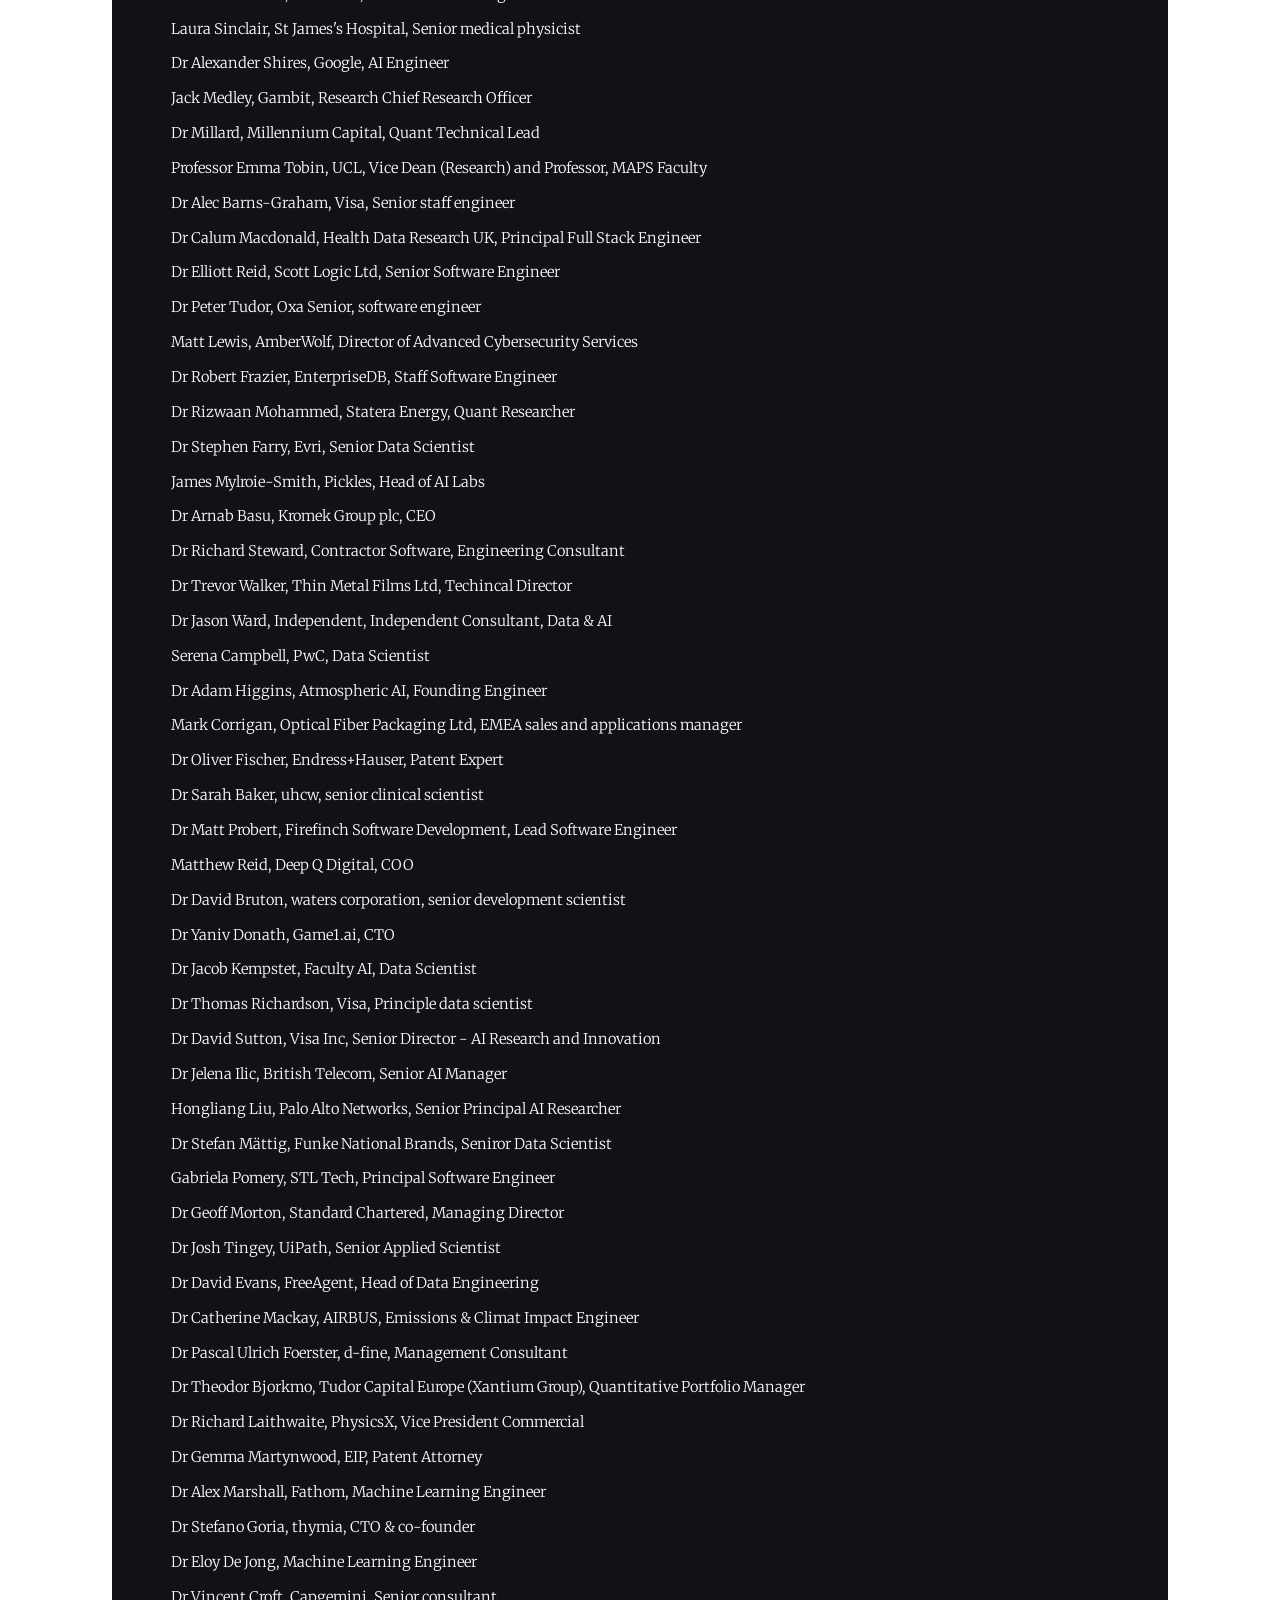
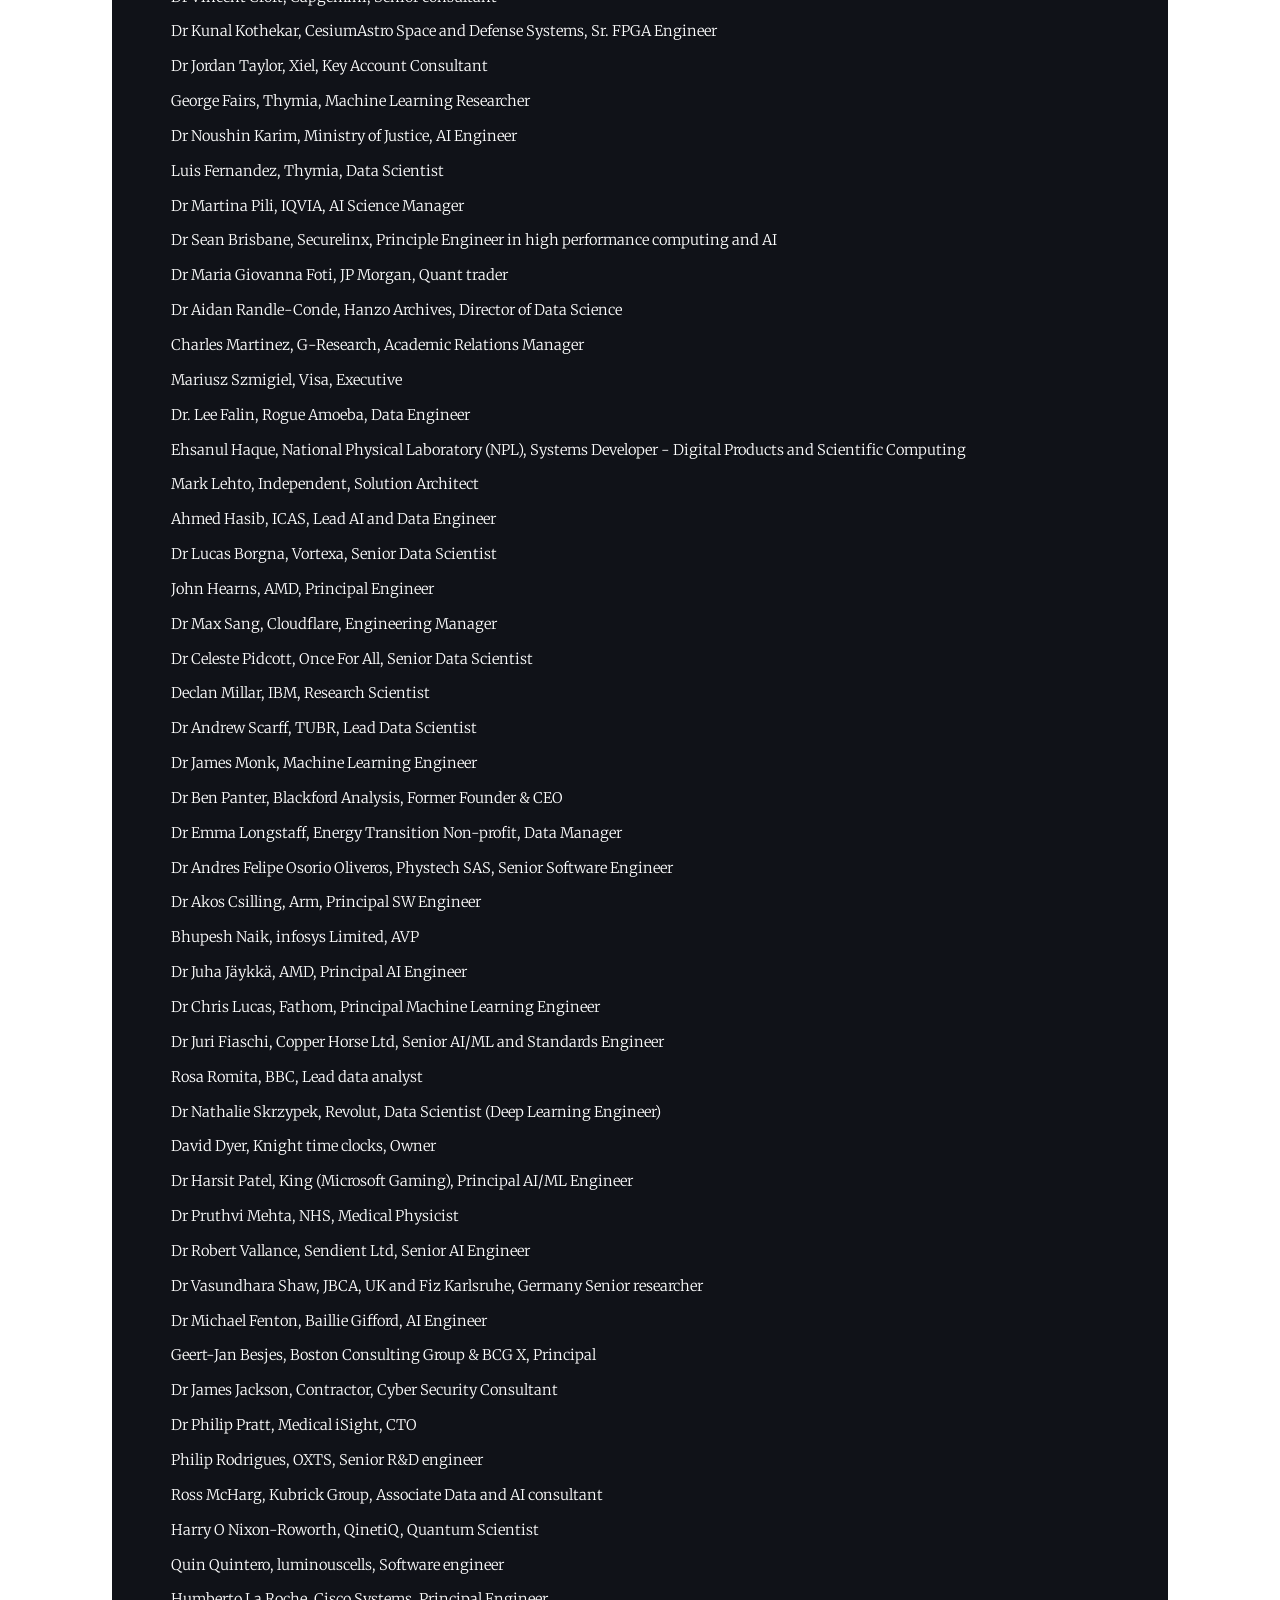
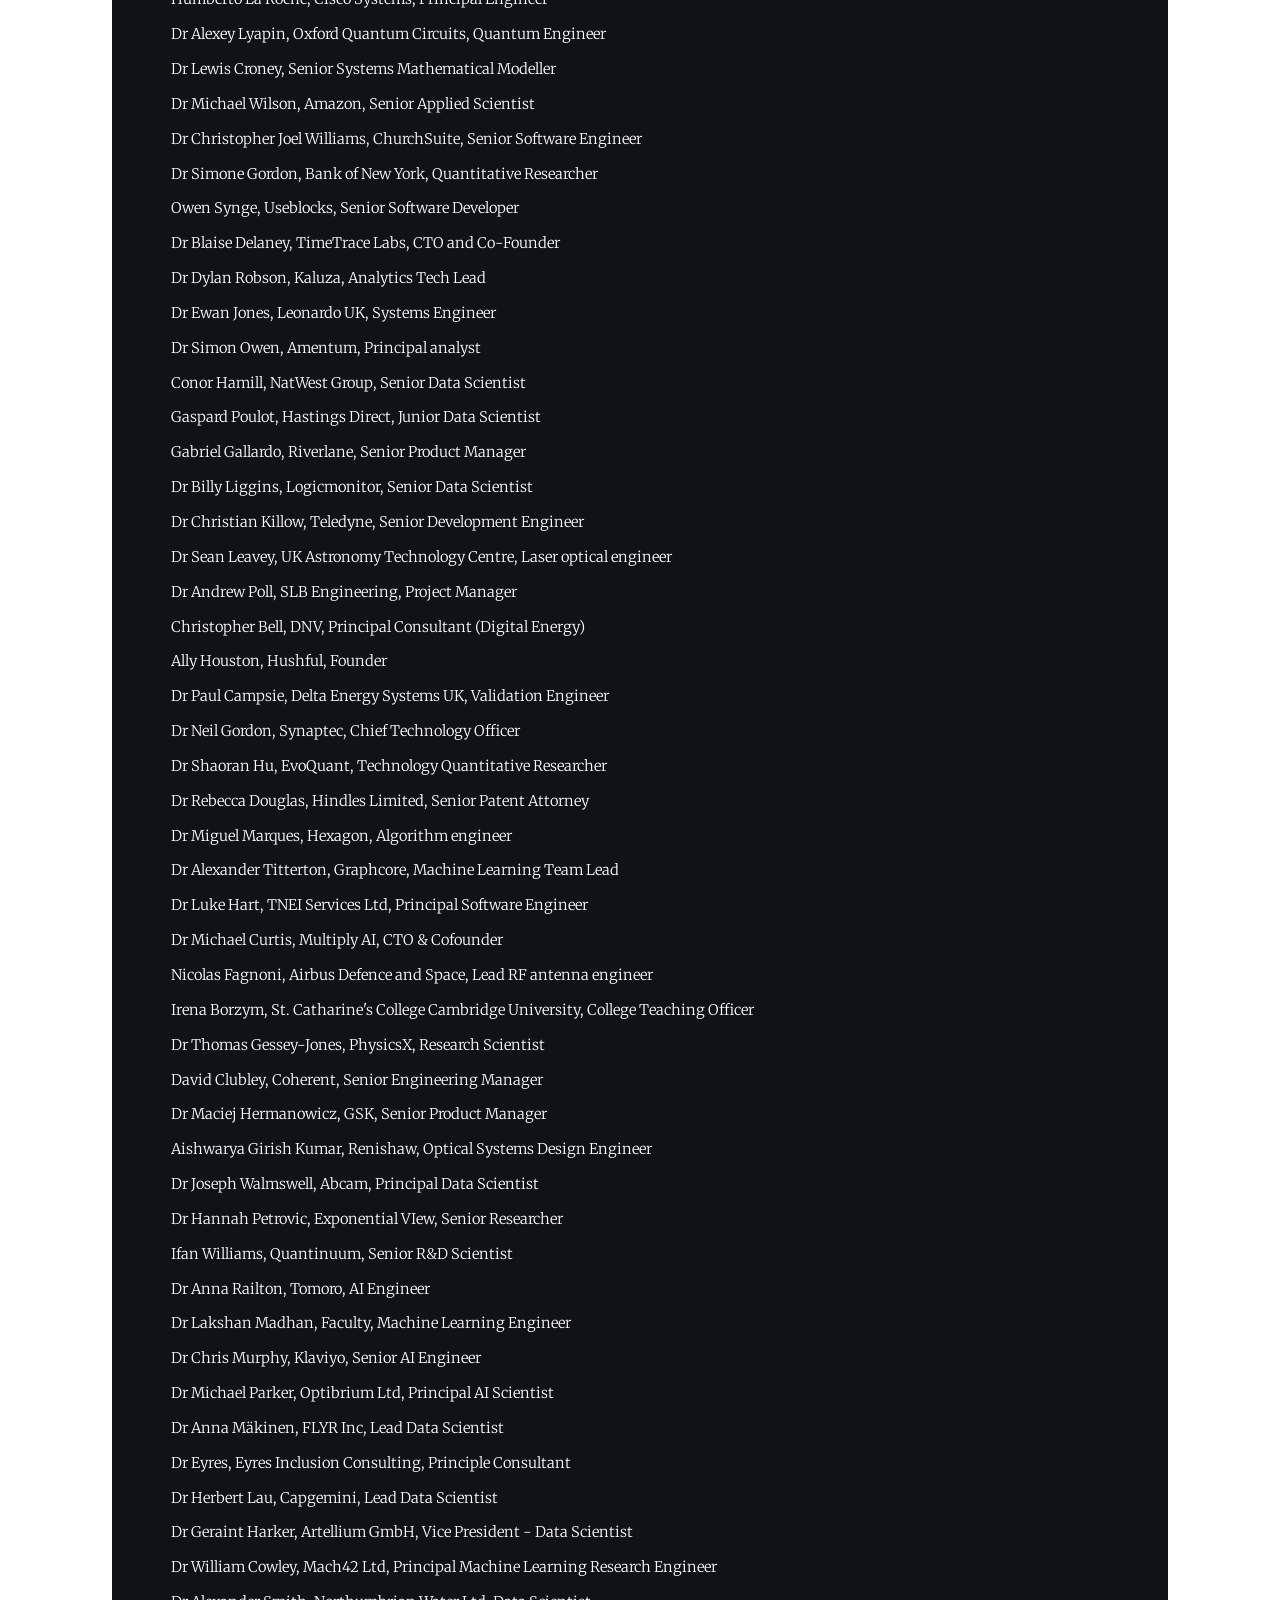
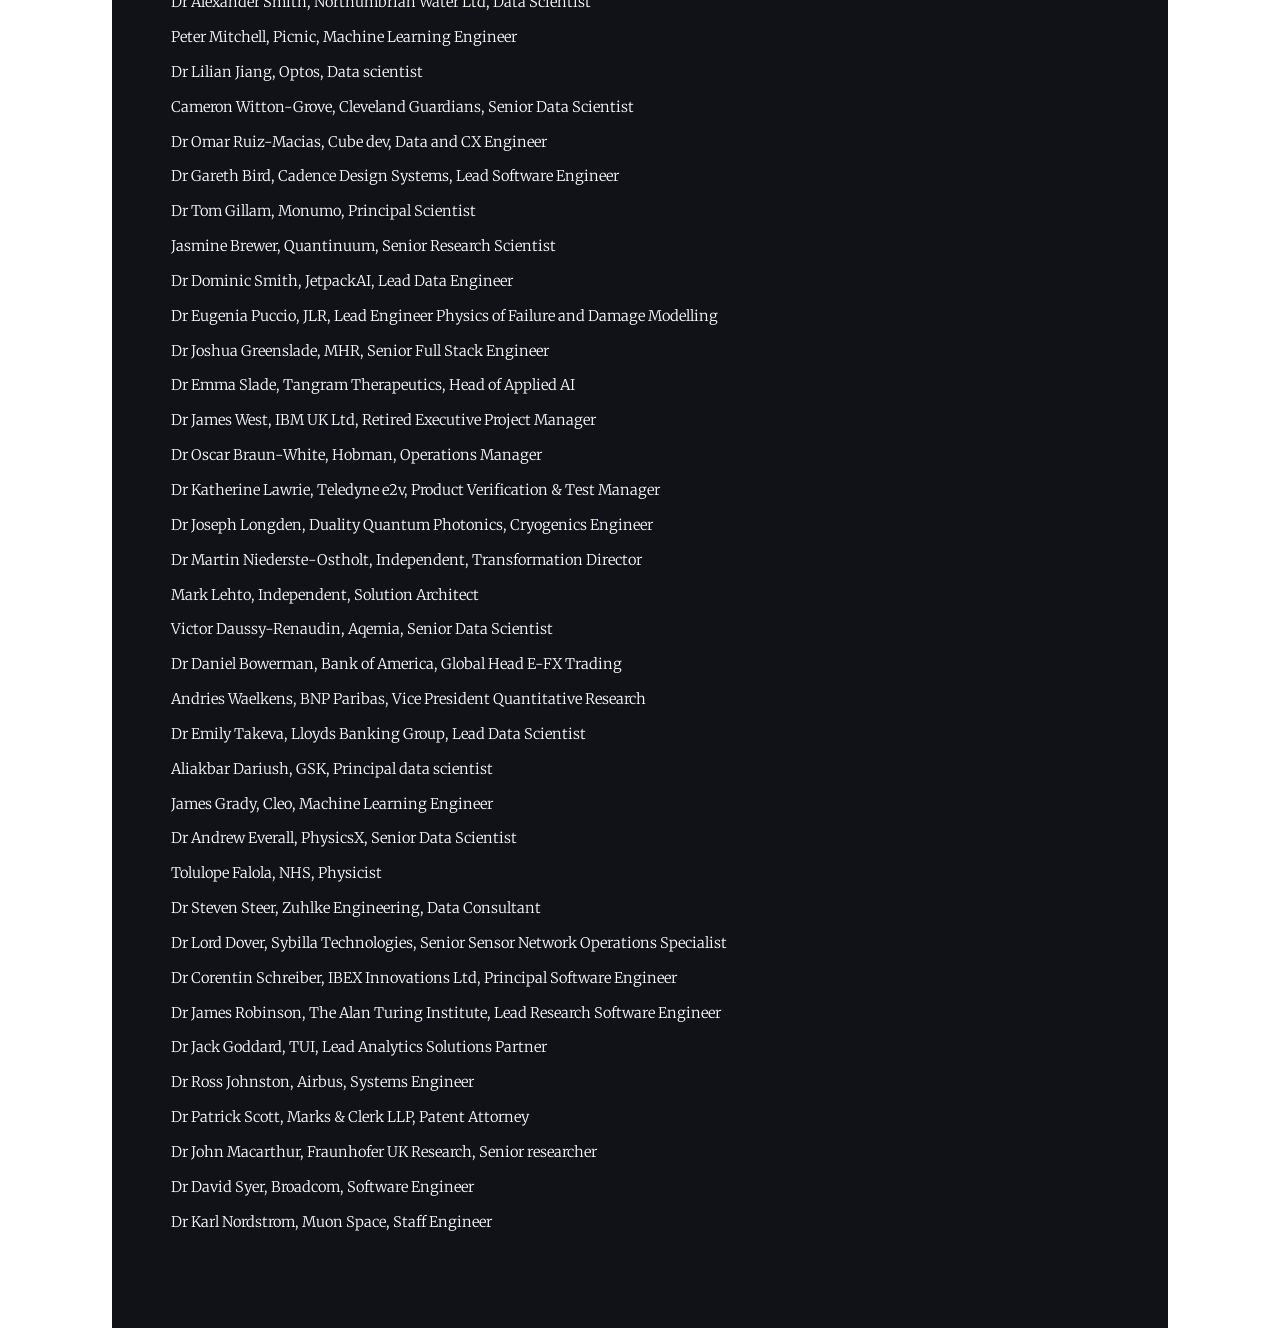
==== commit d95f16f9: "Add files via upload" ====
--- a/generic.html
+++ b/generic.html
@@ -43,12 +43,12 @@
 						<!-- Post -->
 							<section class="post">
 								<header class="major">
-									<span class="date">Last Update: 28/3/26 - 15h38 (UK)</span>
+									<span class="date">Last Update: 30/3/26 - 09h08 (UK)</span>
 									<h1>Signatory List</h1>
 								
 								</header>
 
-								<h2>Total Number of Signatories: 181</h2> 
+								<h2>Total Number of Signatories: 199</h2> 
 
 								<p> 
 									
@@ -233,6 +233,24 @@
 									<br>Dr Joseph	Longden,	Duality Quantum Photonics,	Cryogenics Engineer
 									<br>Dr Martin	Niederste-Ostholt,	Independent,	Transformation Director
 									<br>Mark	Lehto,	Independent,	Solution Architect 
+									<br>Victor	Daussy-Renaudin,	Aqemia,	Senior Data Scientist
+									<br>Dr Daniel	Bowerman,	Bank of America,	Global Head E-FX Trading
+									<br>Andries	Waelkens,	BNP Paribas,	Vice President Quantitative Research
+									<br>Dr Emily	Takeva,	Lloyds Banking Group, 	Lead Data Scientist
+									<br>Aliakbar	Dariush,	GSK, 	Principal data scientist 
+									<br>James	Grady,	Cleo,	Machine Learning Engineer
+									<br>Dr Andrew	Everall,	PhysicsX,	Senior Data Scientist
+									<br>Tolulope	Falola,	NHS,	Physicist
+									<br>Dr Steven	Steer,	Zuhlke Engineering,	Data Consultant
+									<br>Dr Lord	Dover,	Sybilla Technologies,	Senior Sensor Network Operations Specialist
+									<br>Dr Corentin	Schreiber,	IBEX Innovations Ltd,	Principal Software Engineer
+									<br>Dr James	Robinson,	The Alan Turing Institute,	Lead Research Software Engineer
+									<br>Dr Jack	Goddard,	TUI,	Lead Analytics Solutions Partner
+									<br>Dr Ross	Johnston,	Airbus,	Systems Engineer
+									<br>Dr Patrick 	Scott,	Marks & Clerk LLP,	Patent Attorney 
+									<br>Dr John	Macarthur,	Fraunhofer UK Research,	Senior researcher 
+									<br>Dr David	Syer,	Broadcom,	Software Engineer
+									<br>Dr Karl	Nordstrom,	Muon Space,	Staff Engineer
 									
 									
 								</p>
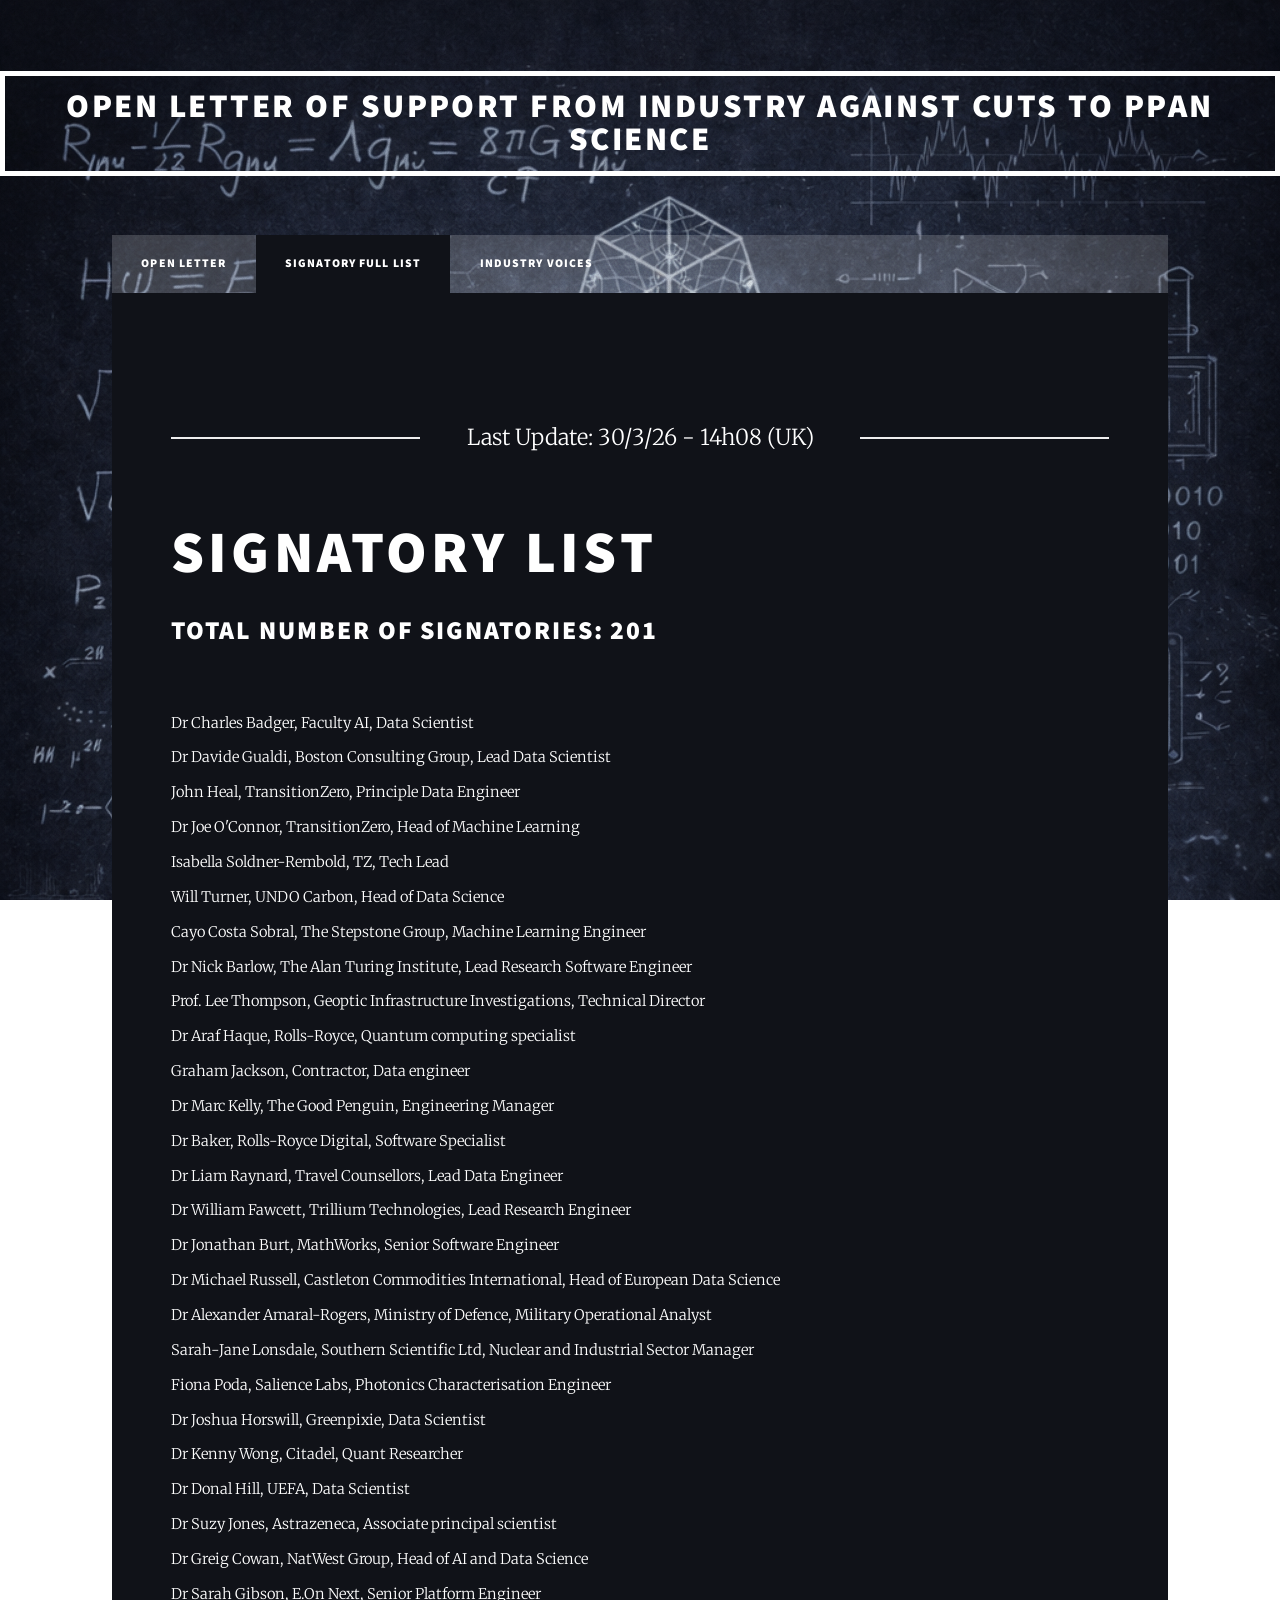
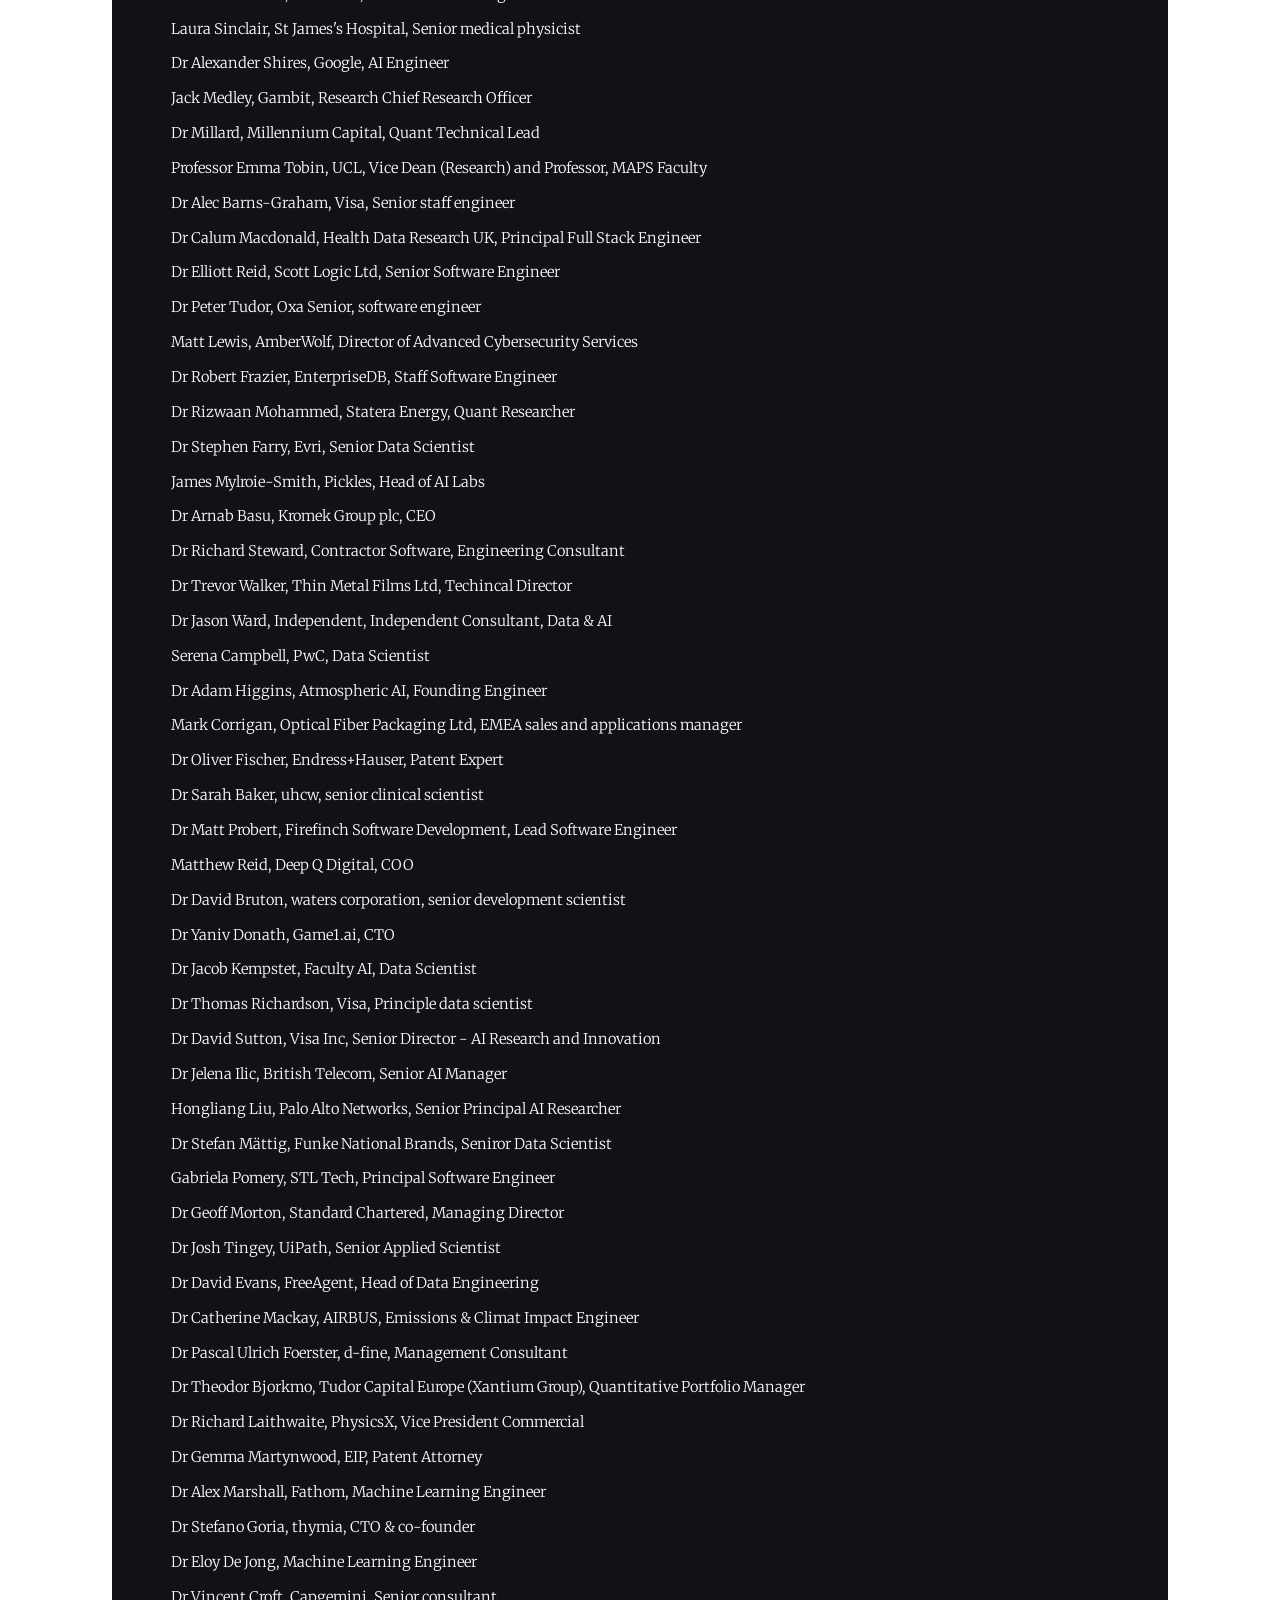
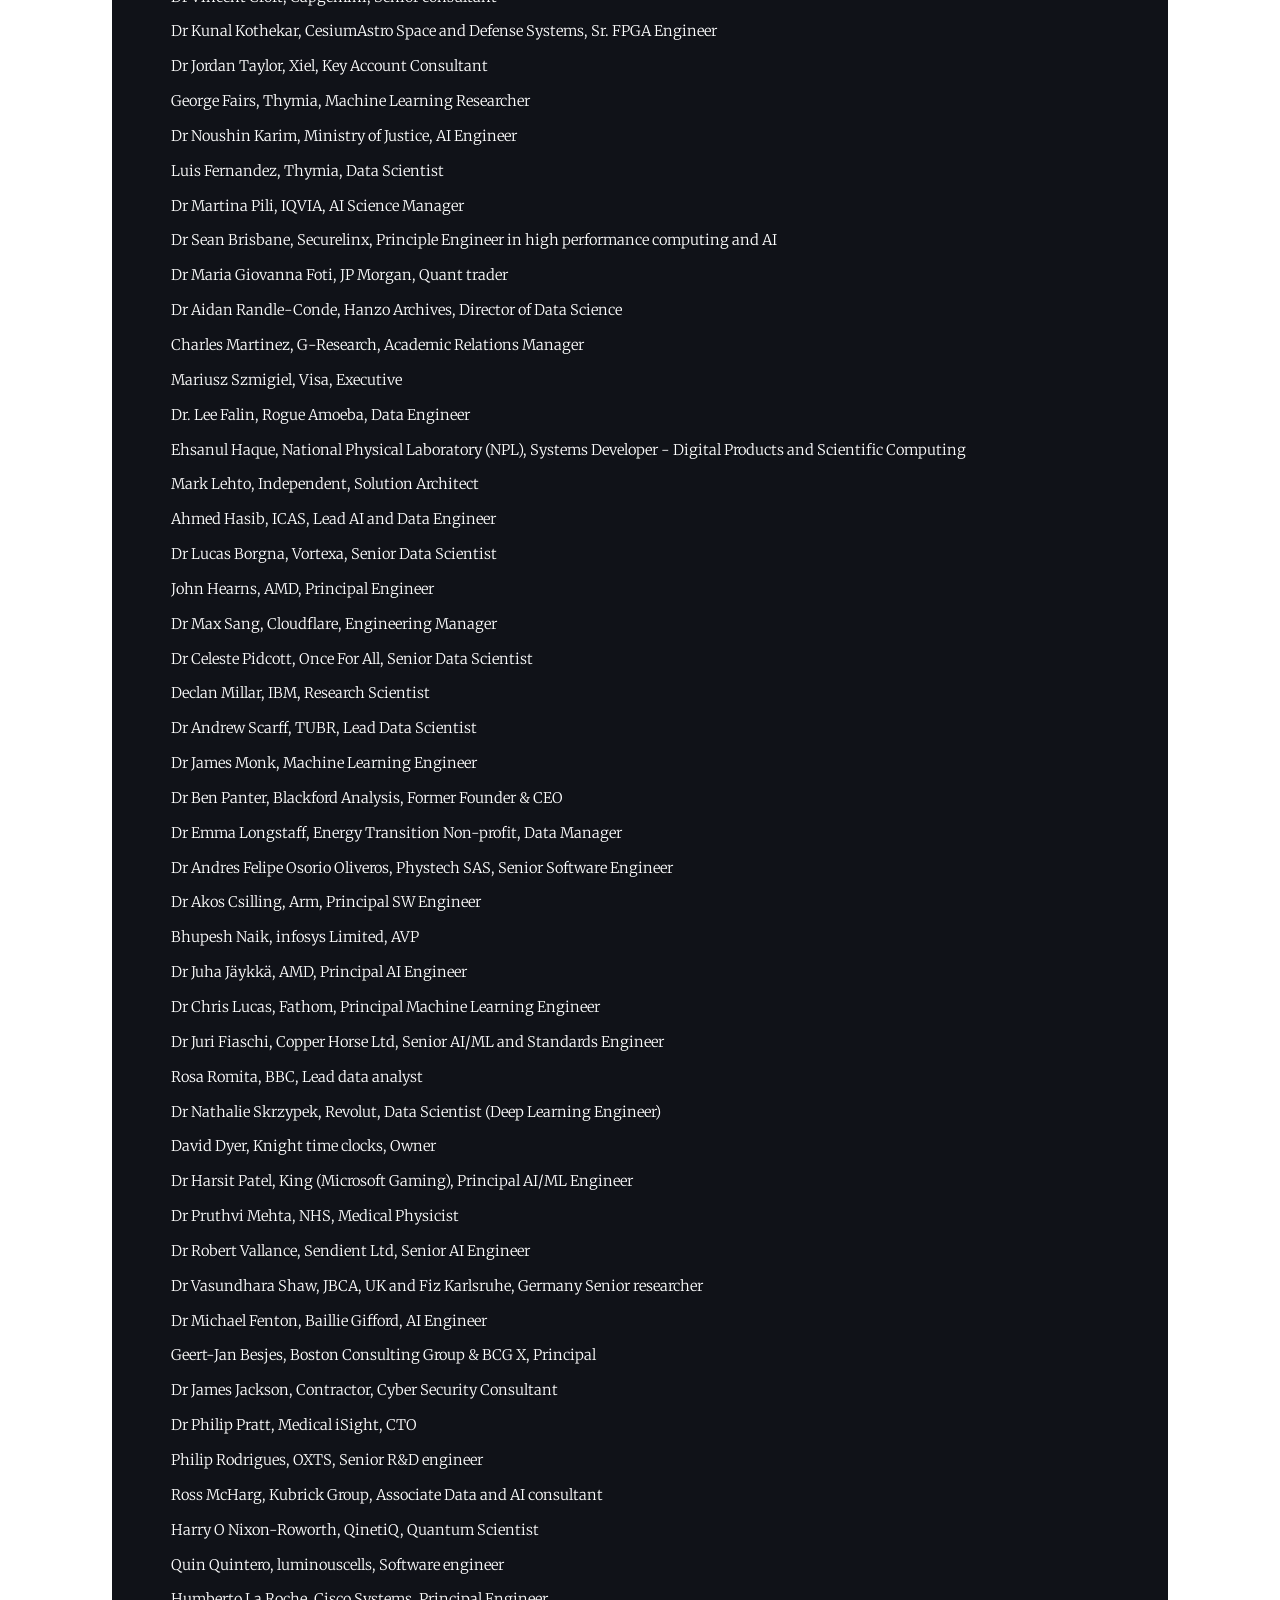
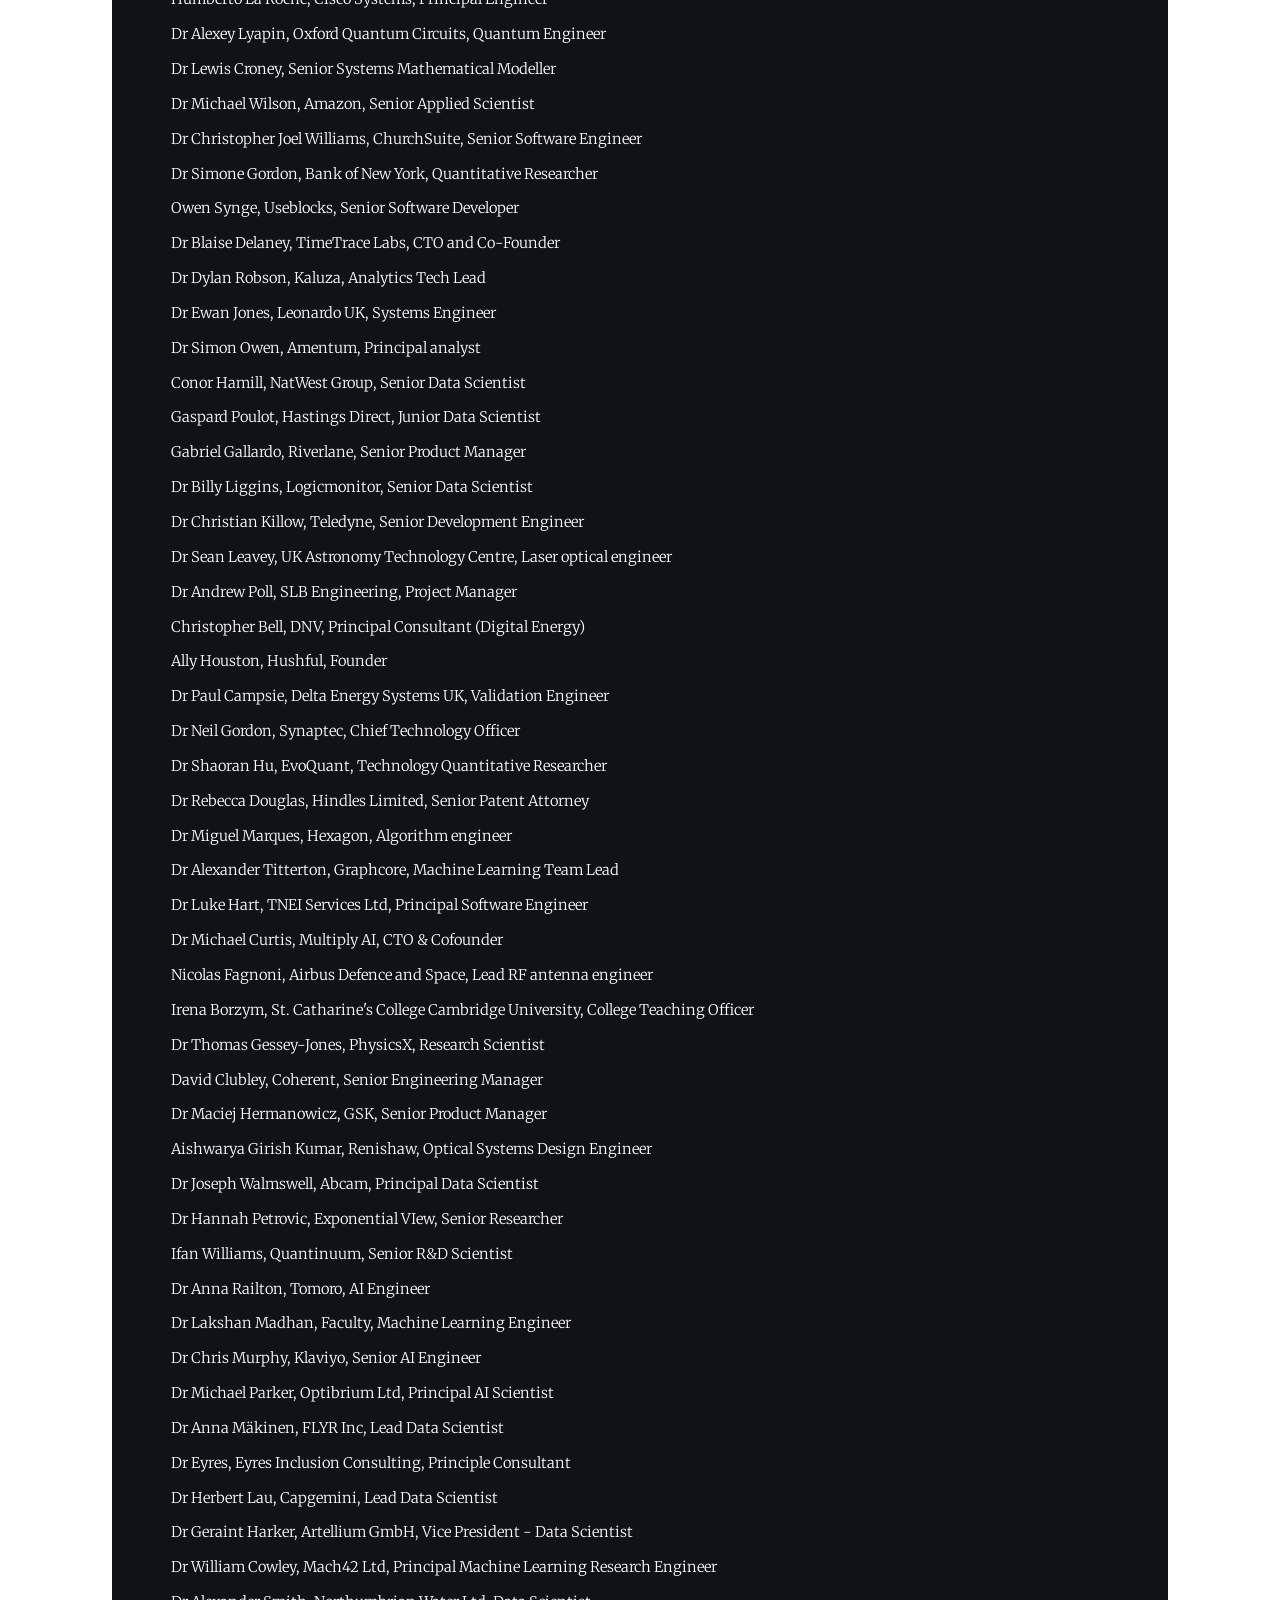
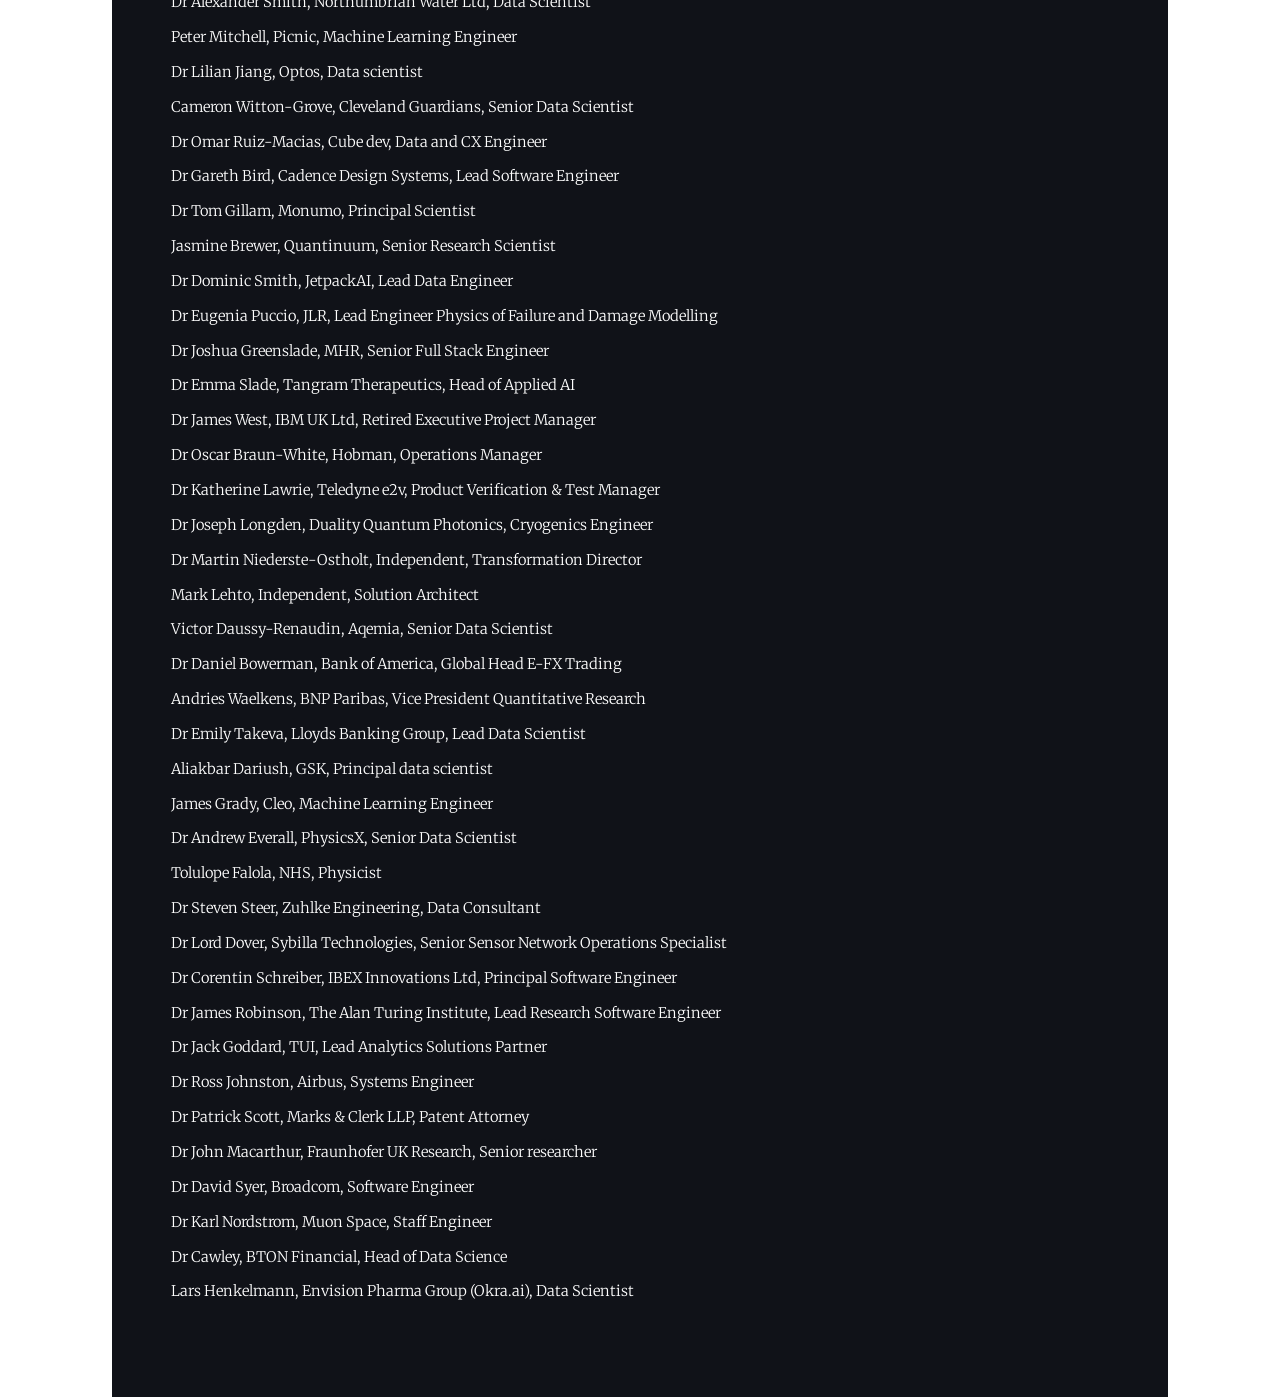
==== commit 50f573ef: "Add files via upload" ====
--- a/generic.html
+++ b/generic.html
@@ -43,12 +43,12 @@
 						<!-- Post -->
 							<section class="post">
 								<header class="major">
-									<span class="date">Last Update: 30/3/26 - 09h08 (UK)</span>
+									<span class="date">Last Update: 30/3/26 - 14h08 (UK)</span>
 									<h1>Signatory List</h1>
 								
 								</header>
 
-								<h2>Total Number of Signatories: 199</h2> 
+								<h2>Total Number of Signatories: 201</h2> 
 
 								<p> 
 									
@@ -251,6 +251,8 @@
 									<br>Dr John	Macarthur,	Fraunhofer UK Research,	Senior researcher 
 									<br>Dr David	Syer,	Broadcom,	Software Engineer
 									<br>Dr Karl	Nordstrom,	Muon Space,	Staff Engineer
+									<br>Dr	Cawley,	BTON Financial,	Head of Data Science
+									<br>Lars	Henkelmann,	Envision Pharma Group (Okra.ai),	Data Scientist
 									
 									
 								</p>
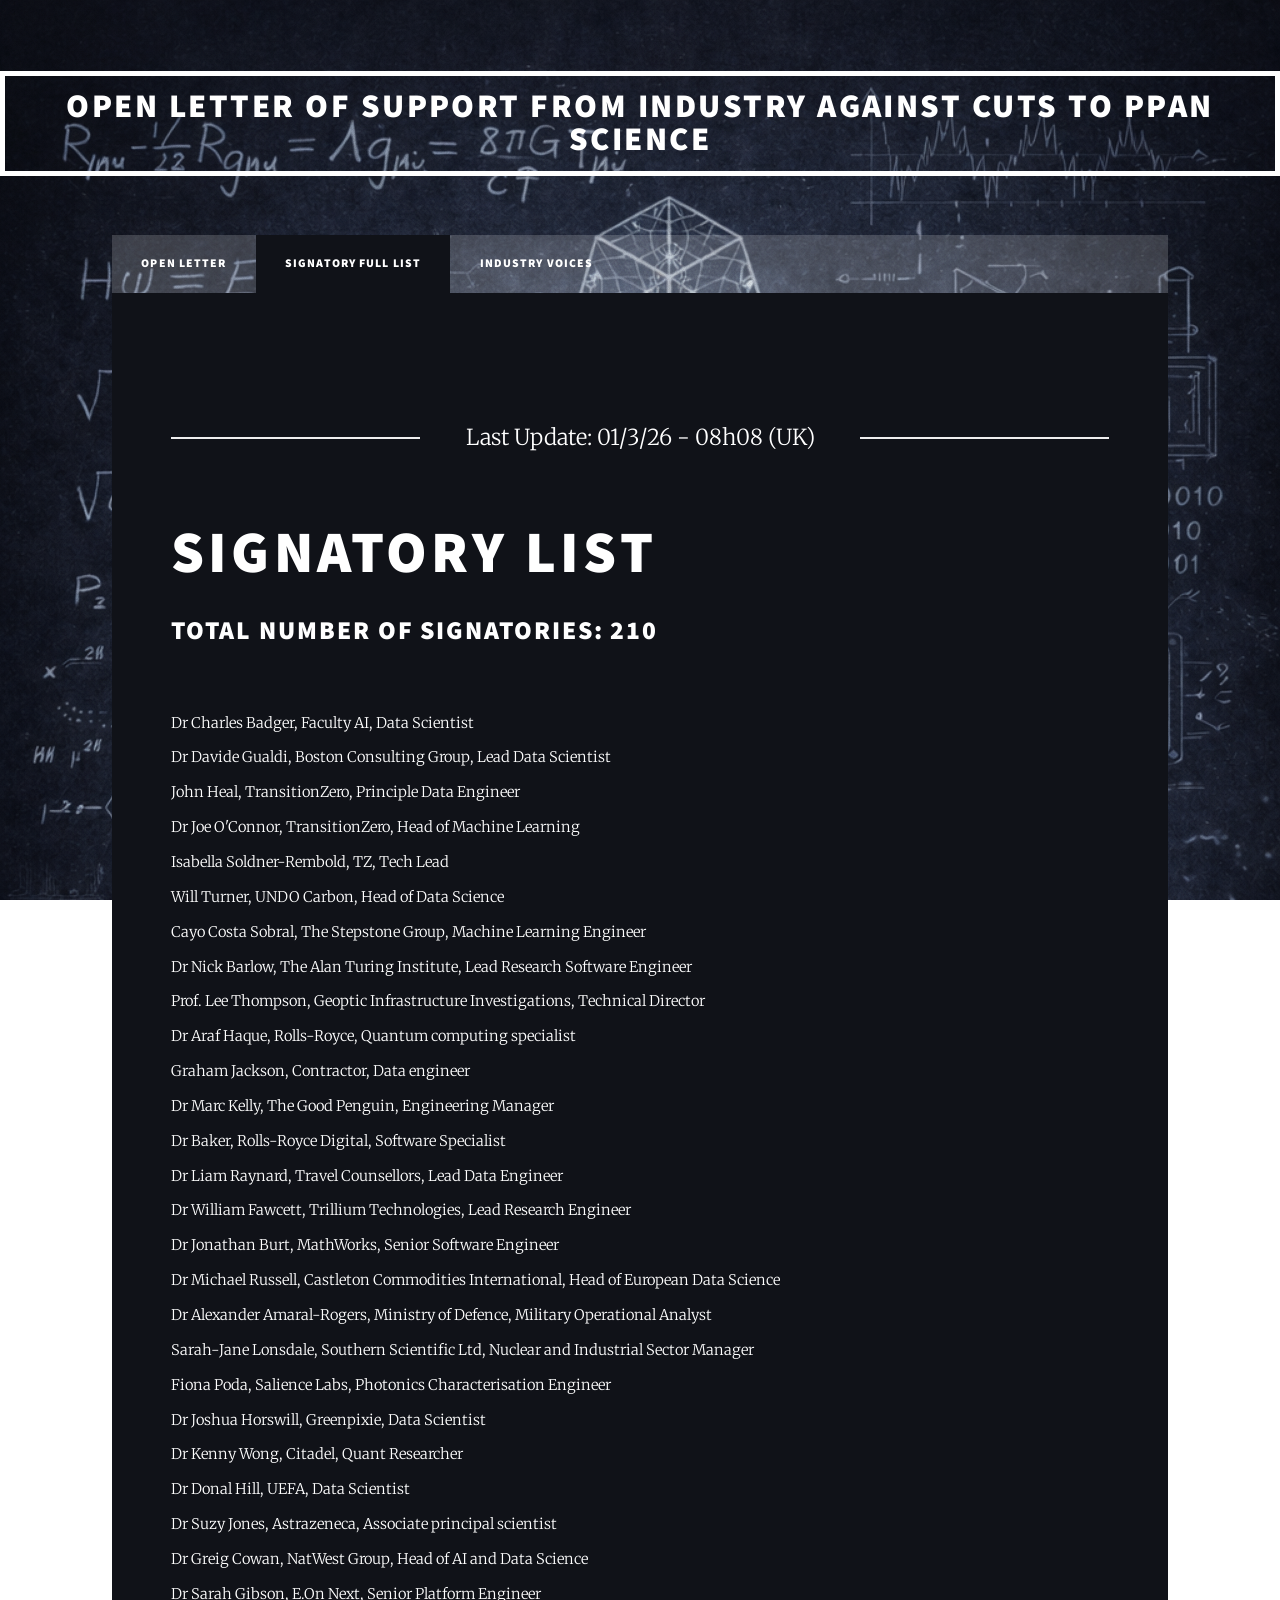
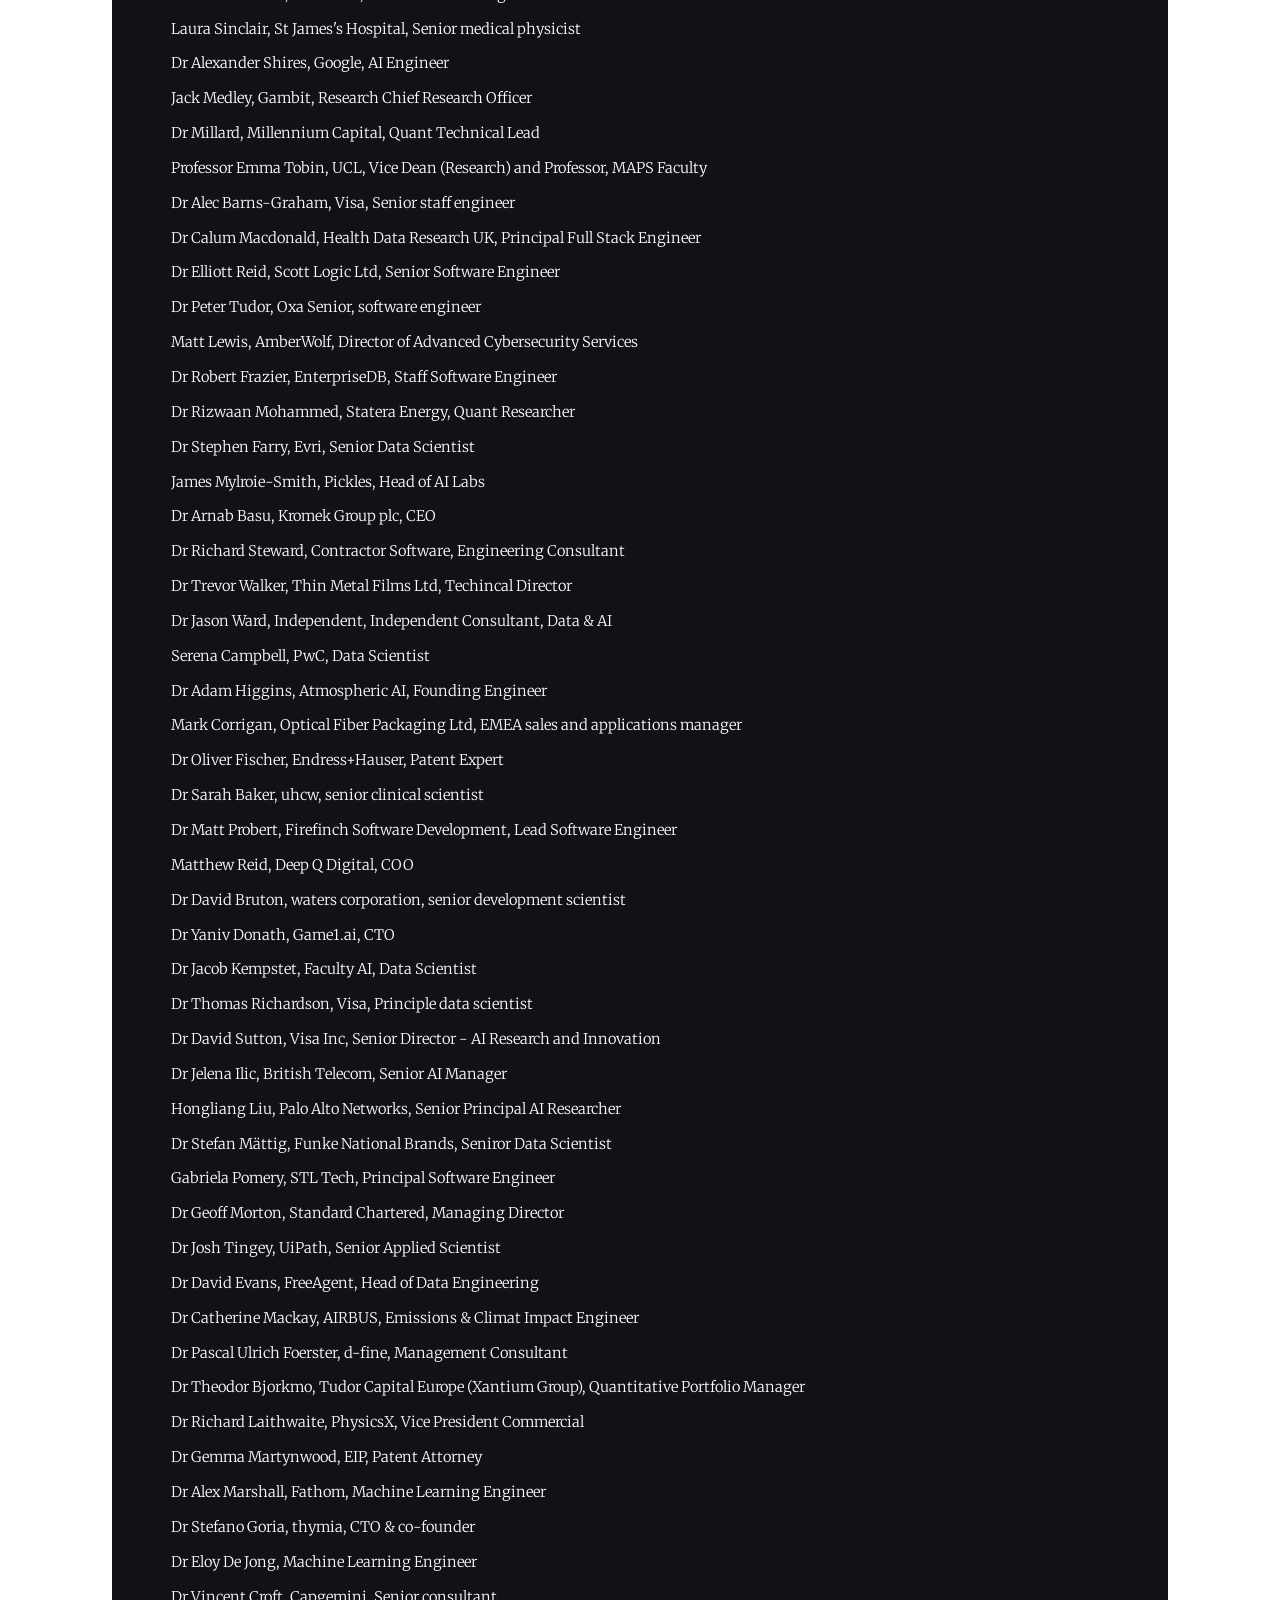
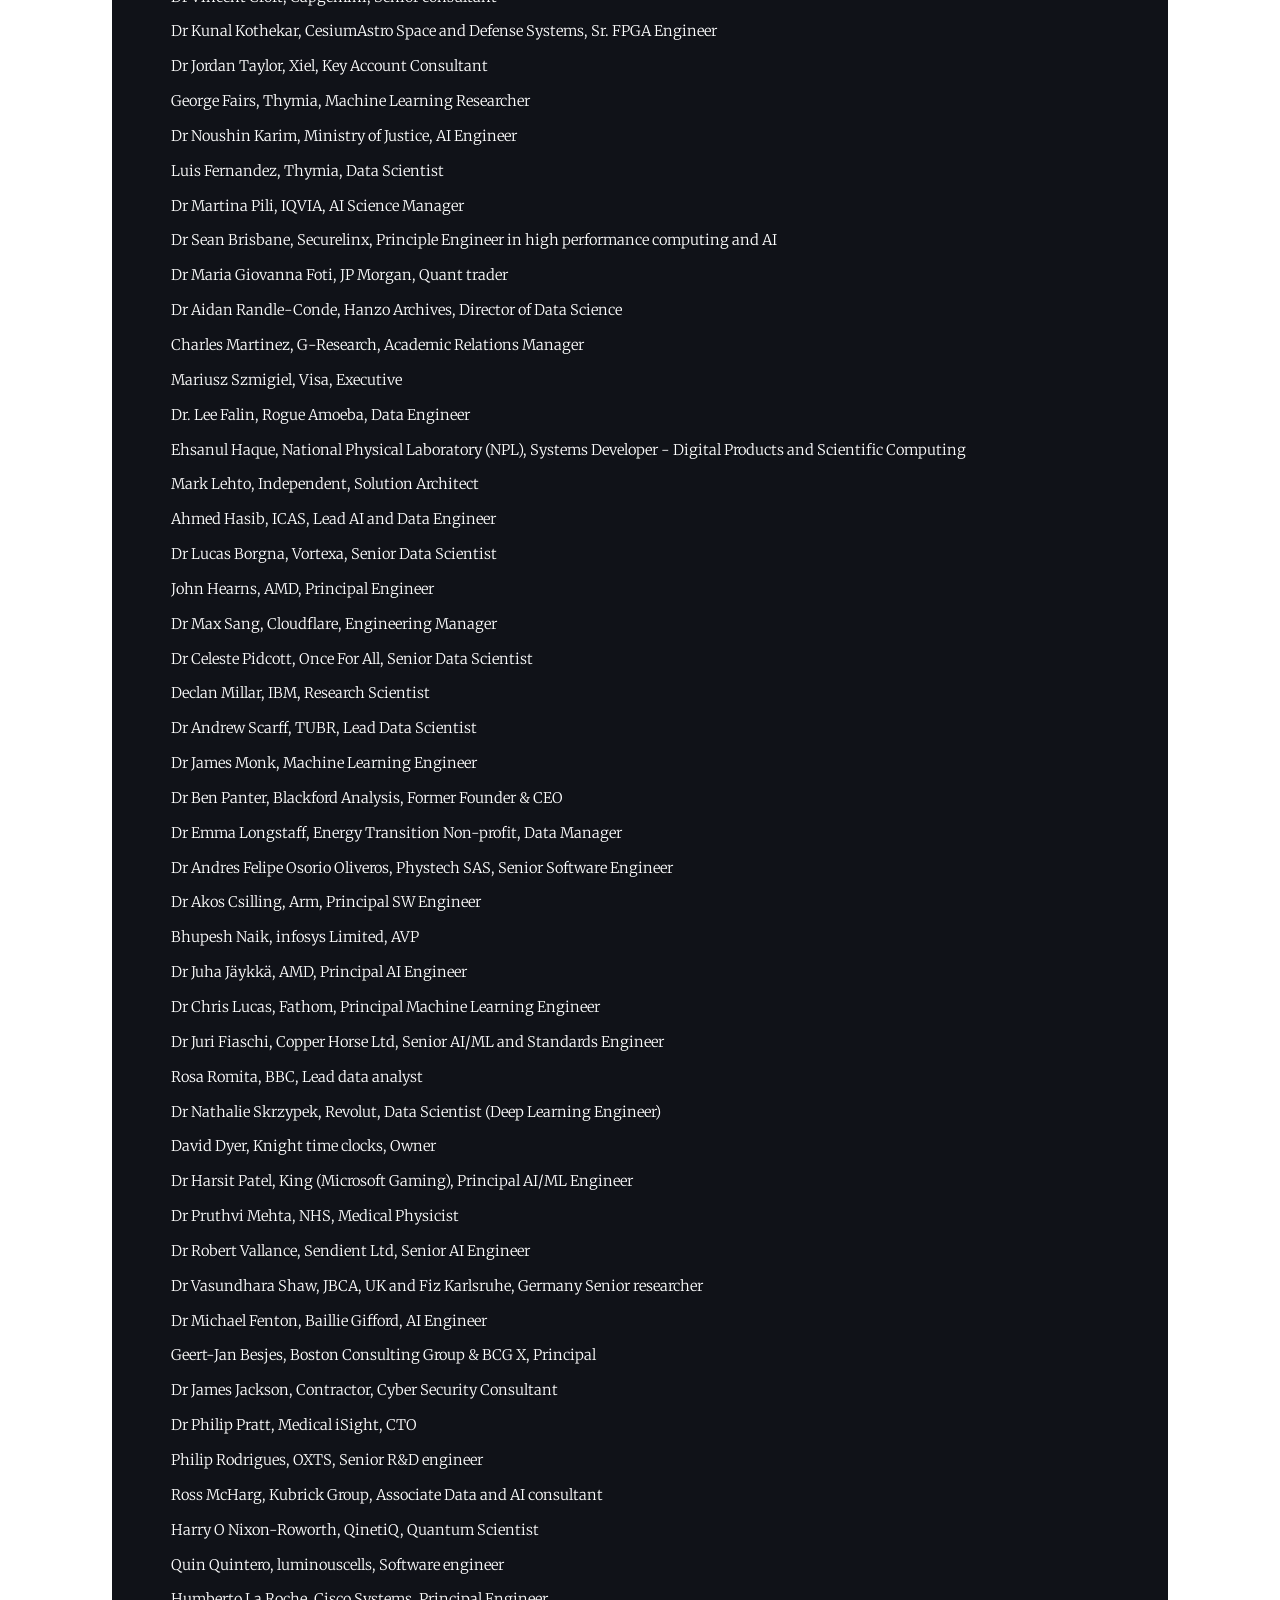
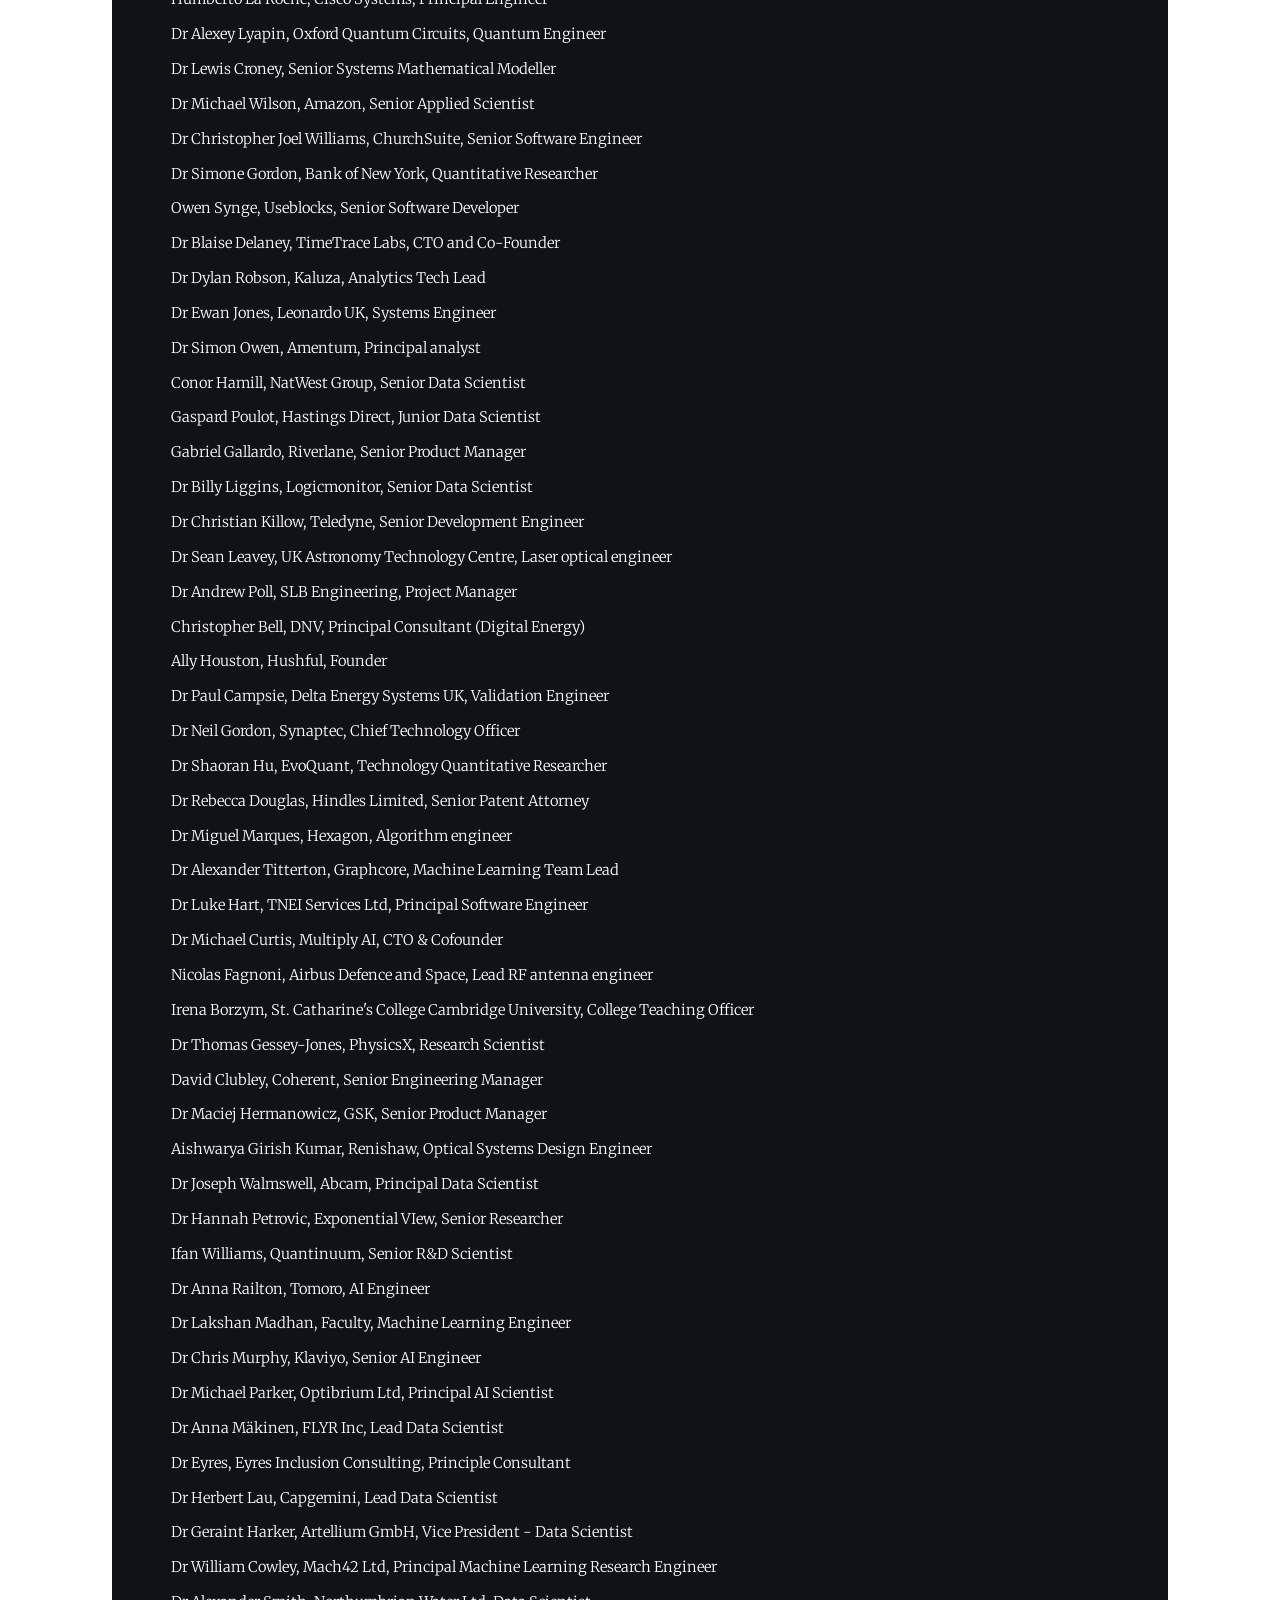
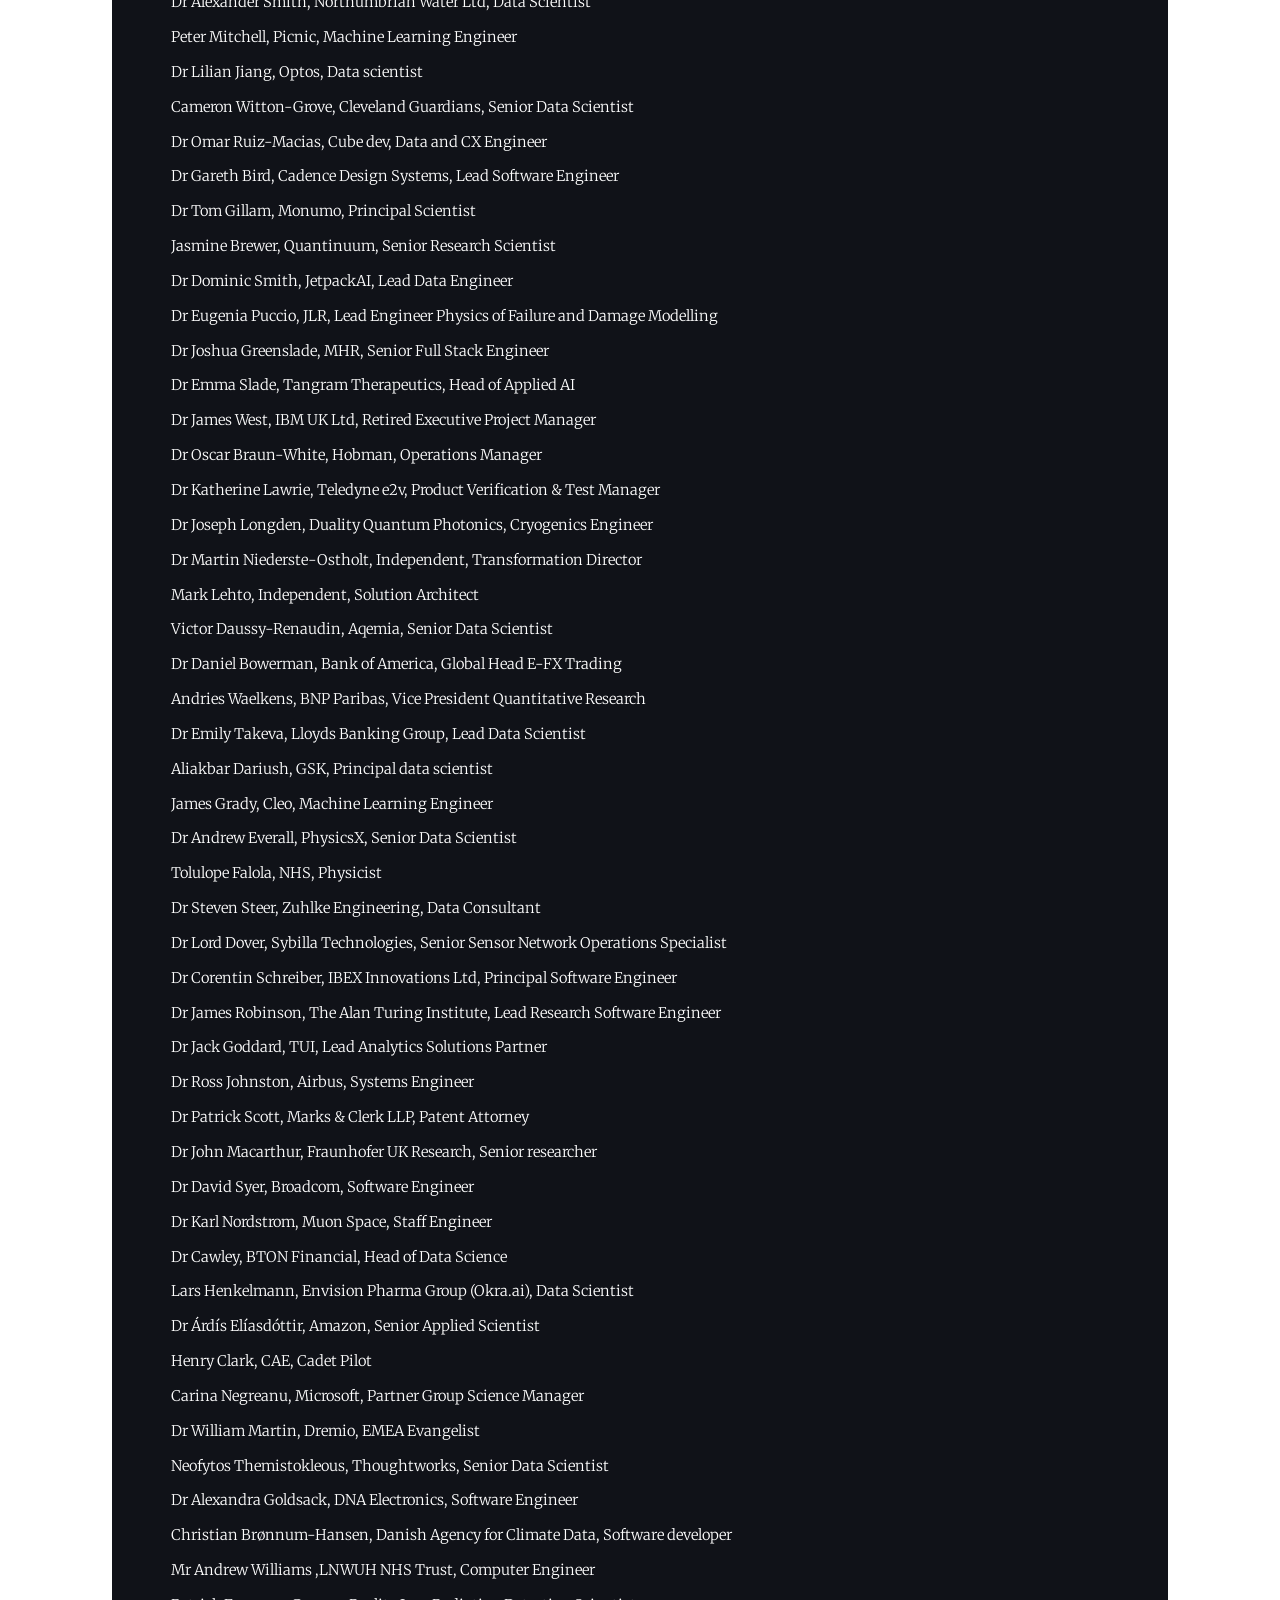
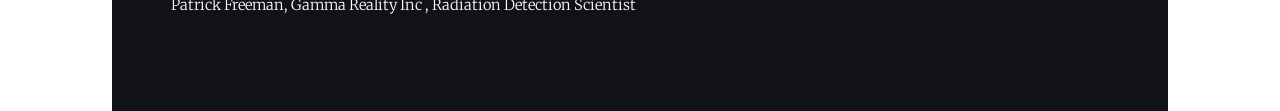
==== commit cc399f19: "Add files via upload" ====
--- a/generic.html
+++ b/generic.html
@@ -43,12 +43,12 @@
 						<!-- Post -->
 							<section class="post">
 								<header class="major">
-									<span class="date">Last Update: 30/3/26 - 14h08 (UK)</span>
+									<span class="date">Last Update: 01/3/26 - 08h08 (UK)</span>
 									<h1>Signatory List</h1>
 								
 								</header>
 
-								<h2>Total Number of Signatories: 201</h2> 
+								<h2>Total Number of Signatories: 210</h2> 
 
 								<p> 
 									
@@ -253,6 +253,15 @@
 									<br>Dr Karl	Nordstrom,	Muon Space,	Staff Engineer
 									<br>Dr	Cawley,	BTON Financial,	Head of Data Science
 									<br>Lars	Henkelmann,	Envision Pharma Group (Okra.ai),	Data Scientist
+									<br>Dr Árdís	Elíasdóttir, 	Amazon,	Senior Applied Scientist
+									<br>Henry	Clark, 	CAE,	Cadet Pilot
+									<br>Carina 	Negreanu,	Microsoft,	Partner Group Science Manager
+									<br>Dr William	Martin,	Dremio,	EMEA Evangelist 
+									<br>Neofytos	Themistokleous,	Thoughtworks,	Senior Data Scientist
+									<br>Dr Alexandra	Goldsack,	DNA Electronics,	Software Engineer
+									<br>Christian 	Brønnum-Hansen,	Danish Agency for Climate Data,	Software developer
+									<br>Mr Andrew	Williams	,LNWUH NHS Trust,	Computer Engineer
+									<br>Patrick	Freeman,	Gamma Reality Inc ,	Radiation Detection Scientist
 									
 									
 								</p>
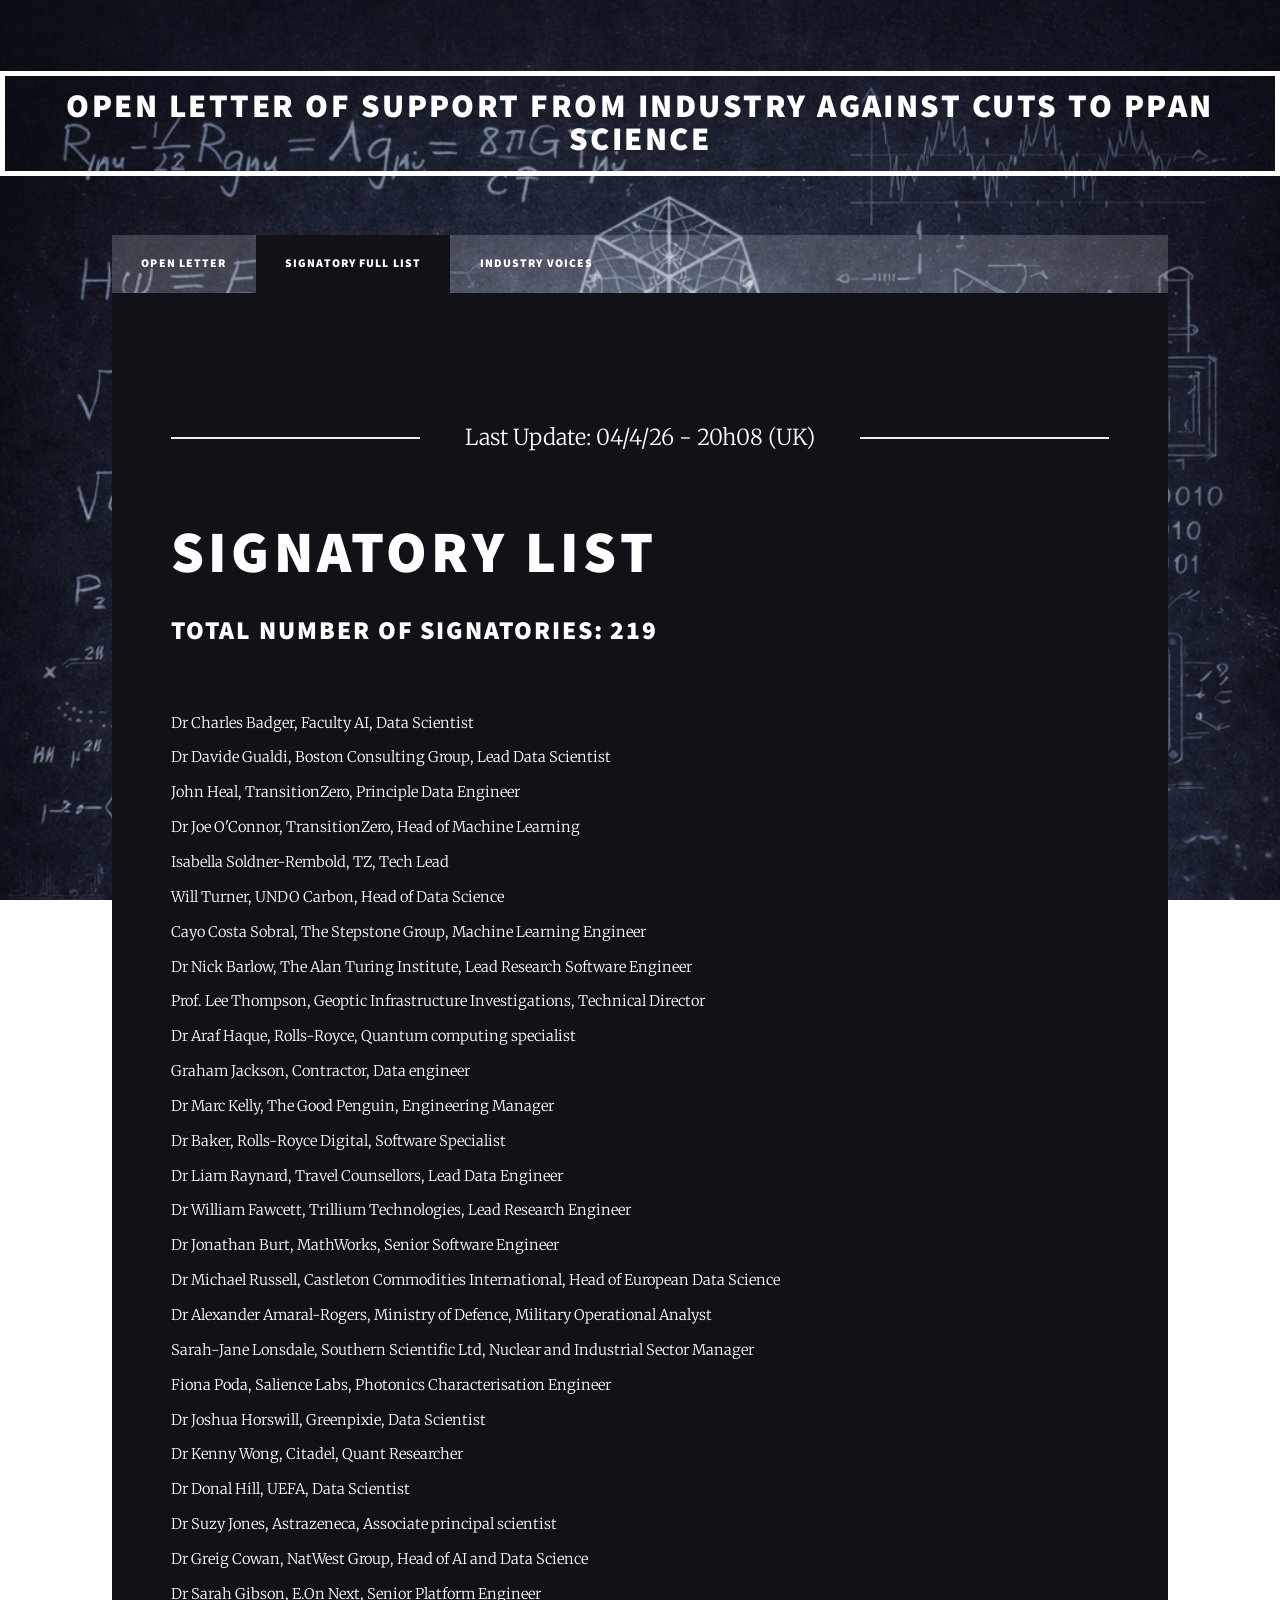
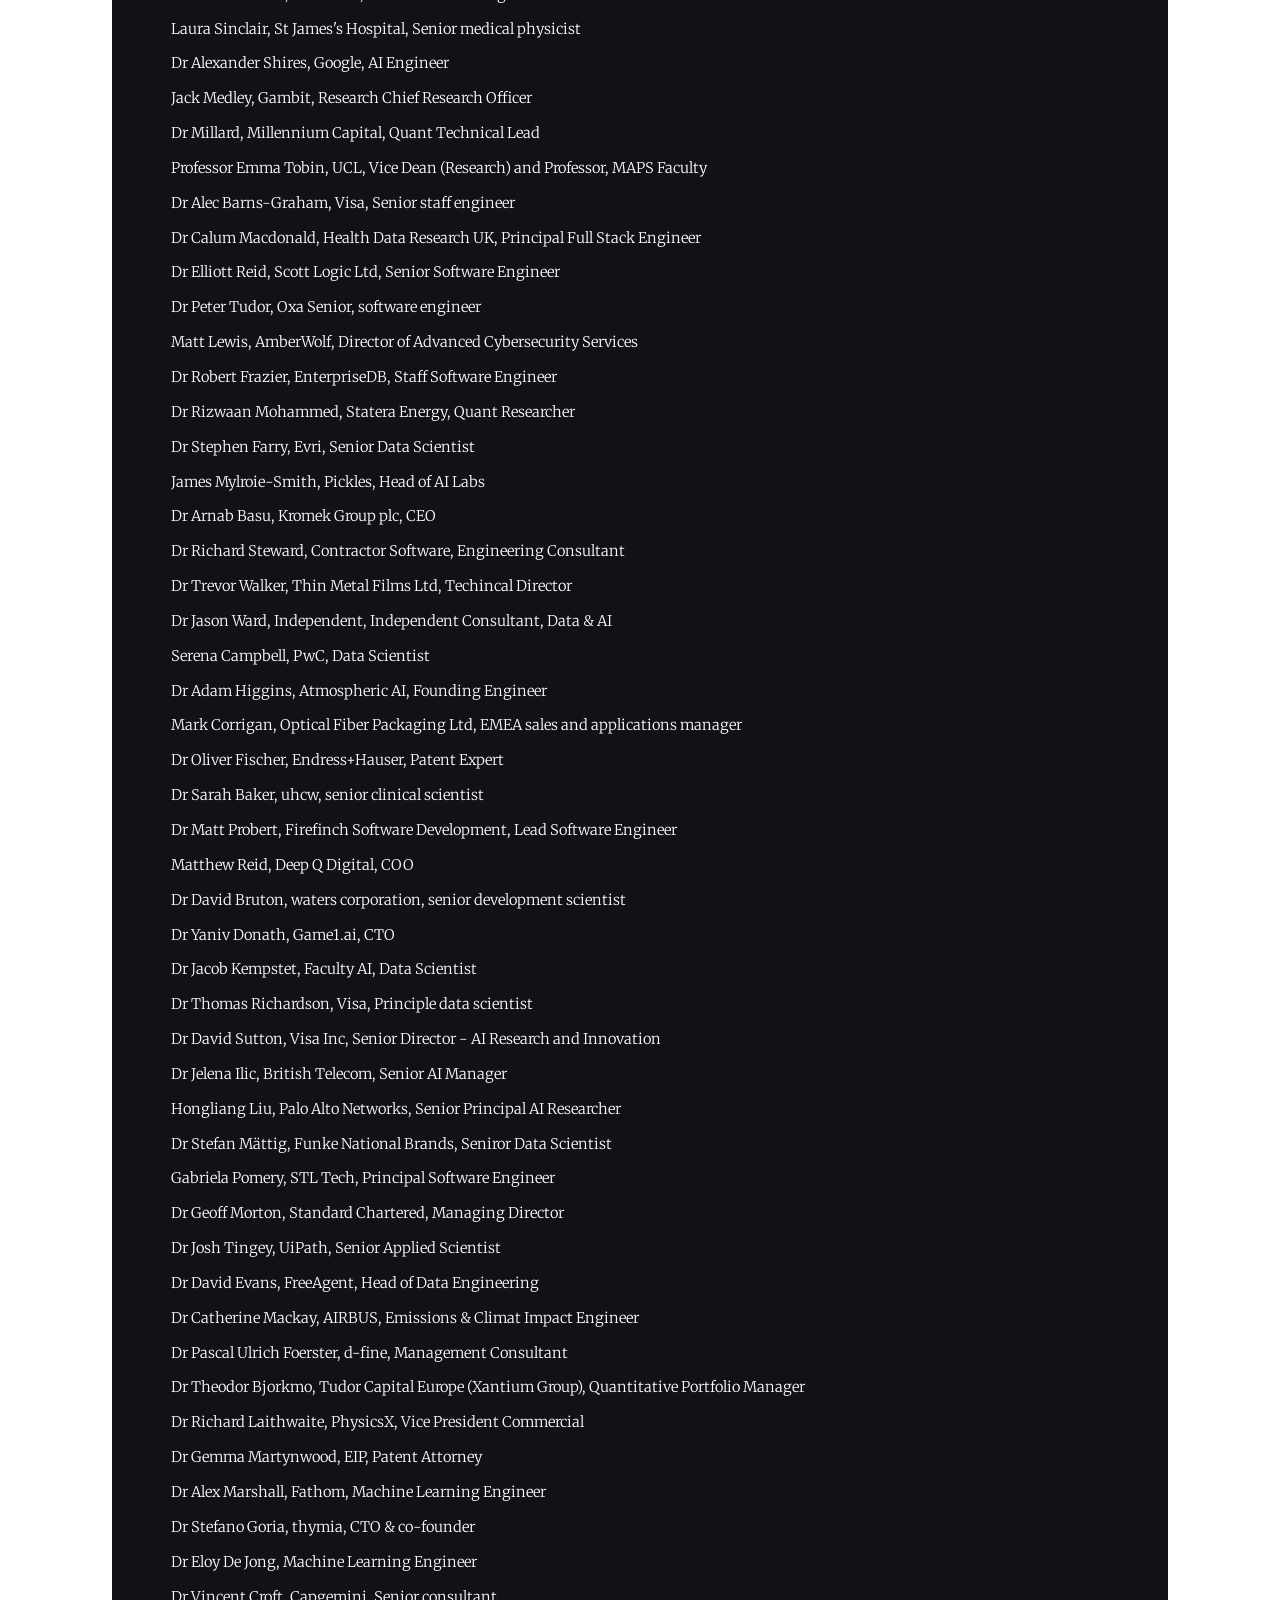
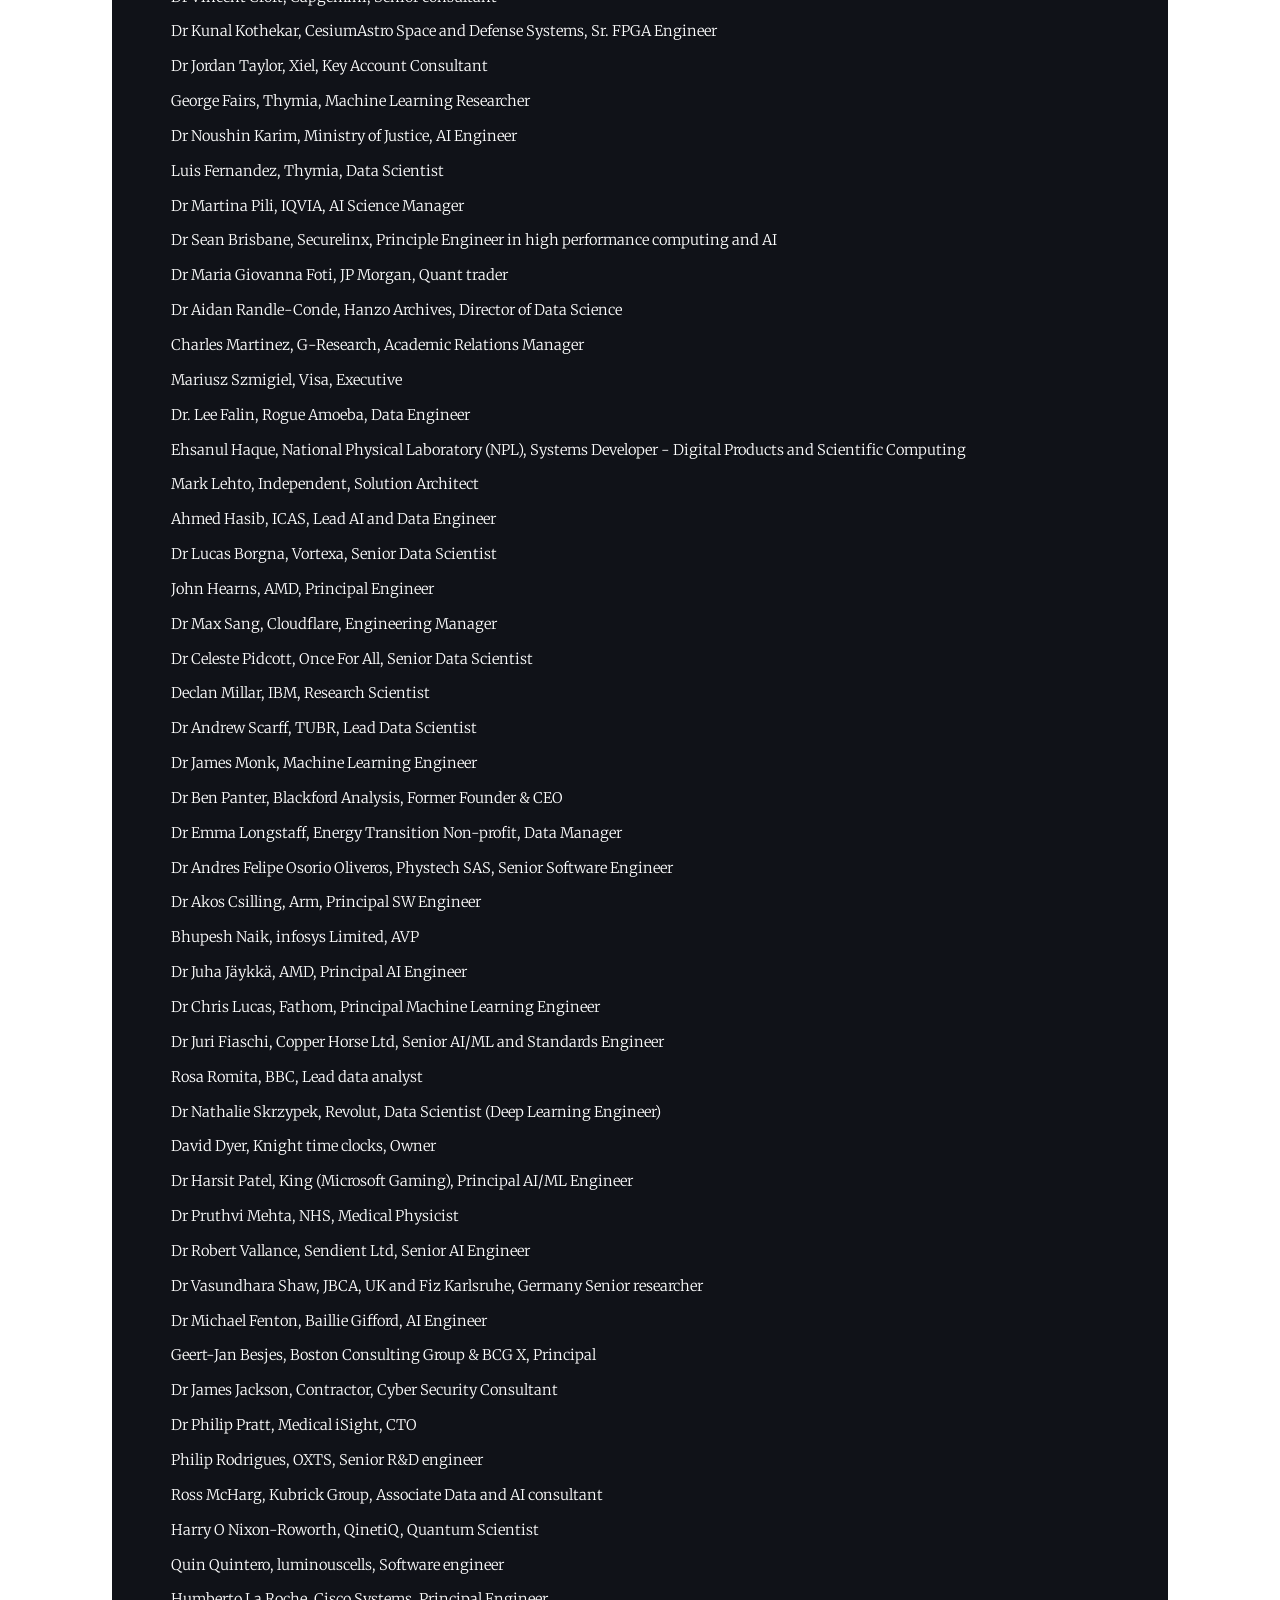
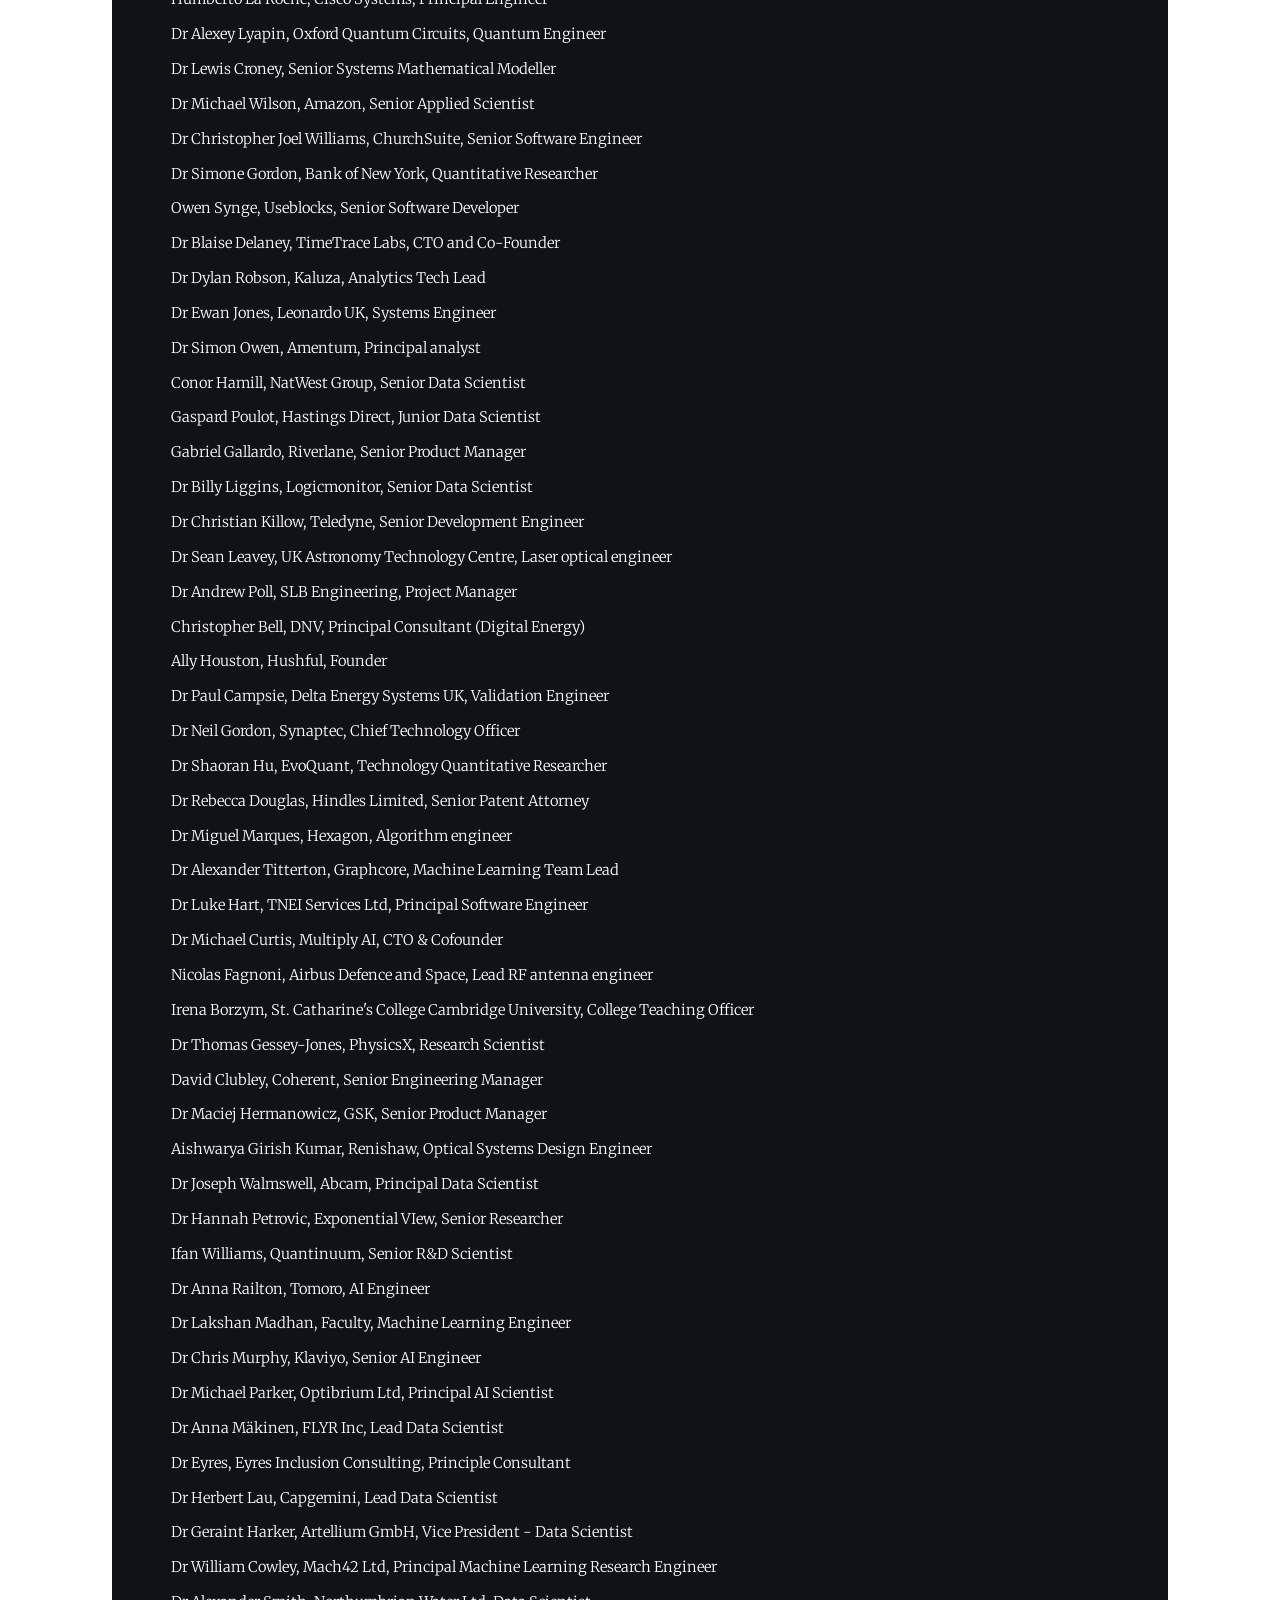
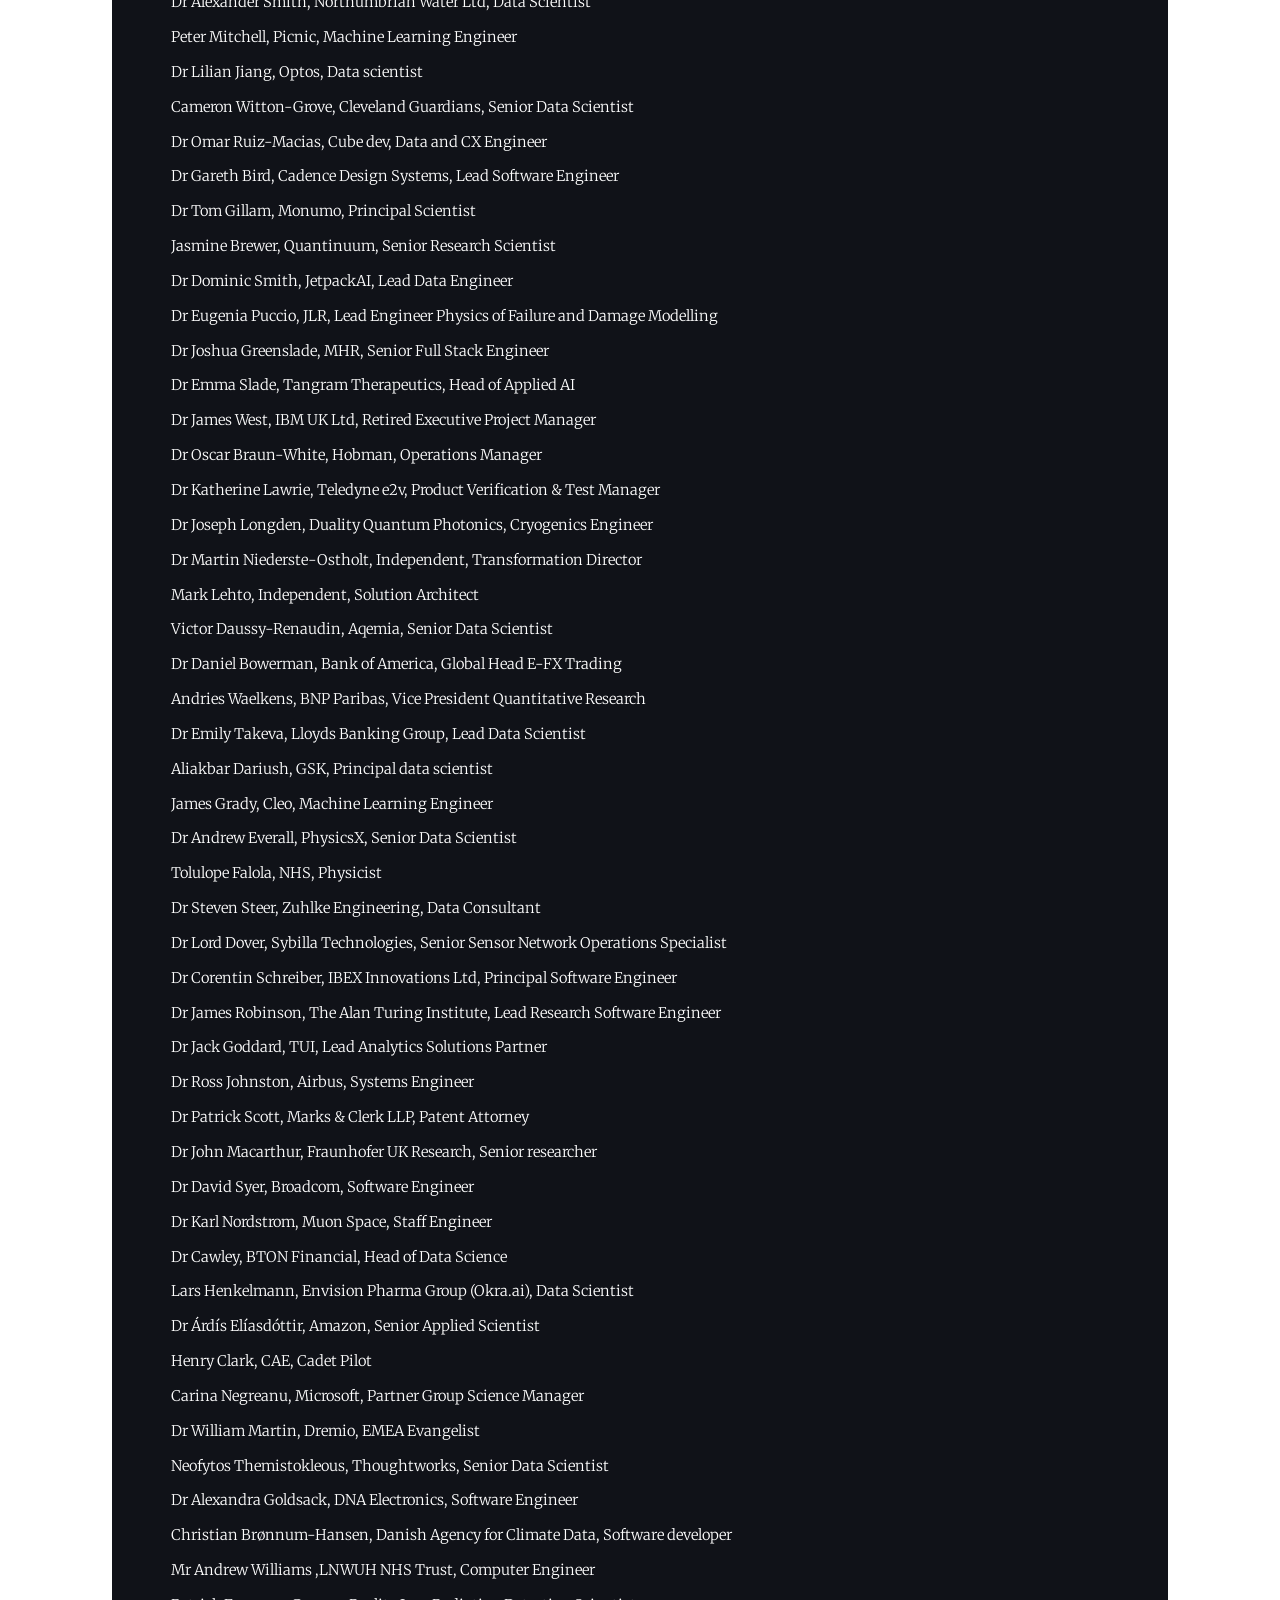
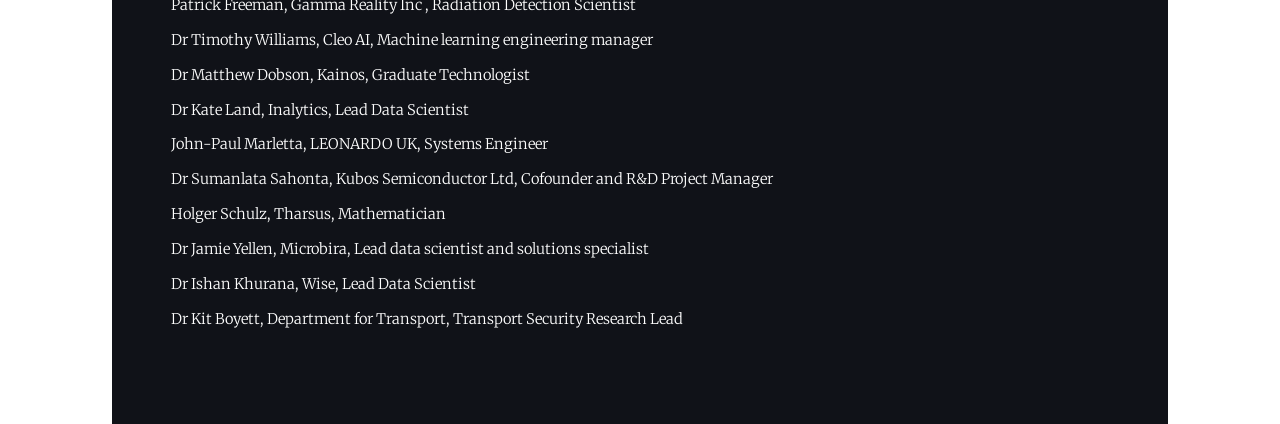
==== commit 4bc8d7bf: "Add files via upload" ====
--- a/generic.html
+++ b/generic.html
@@ -43,12 +43,12 @@
 						<!-- Post -->
 							<section class="post">
 								<header class="major">
-									<span class="date">Last Update: 01/3/26 - 08h08 (UK)</span>
+									<span class="date">Last Update: 04/4/26 - 20h08 (UK)</span>
 									<h1>Signatory List</h1>
 								
 								</header>
 
-								<h2>Total Number of Signatories: 210</h2> 
+								<h2>Total Number of Signatories: 219</h2> 
 
 								<p> 
 									
@@ -262,6 +262,15 @@
 									<br>Christian 	Brønnum-Hansen,	Danish Agency for Climate Data,	Software developer
 									<br>Mr Andrew	Williams	,LNWUH NHS Trust,	Computer Engineer
 									<br>Patrick	Freeman,	Gamma Reality Inc ,	Radiation Detection Scientist
+									<br>Dr Timothy	Williams,	Cleo AI,	Machine learning engineering manager 
+									<br>Dr Matthew	Dobson,	Kainos,	Graduate Technologist
+									<br>Dr Kate	Land,	Inalytics,	Lead Data Scientist
+									<br>John-Paul 	Marletta,	LEONARDO UK,	Systems Engineer 
+									<br>Dr Sumanlata	Sahonta,	Kubos Semiconductor Ltd,	Cofounder and R&D Project Manager
+									<br>Holger 	Schulz, 	Tharsus, 	Mathematician 
+									<br>Dr Jamie	Yellen,	Microbira,	Lead data scientist and solutions specialist 
+									<br>Dr Ishan	Khurana,	Wise, 	Lead Data Scientist 
+									<br>Dr Kit	Boyett,	Department for Transport,	Transport Security Research Lead
 									
 									
 								</p>
